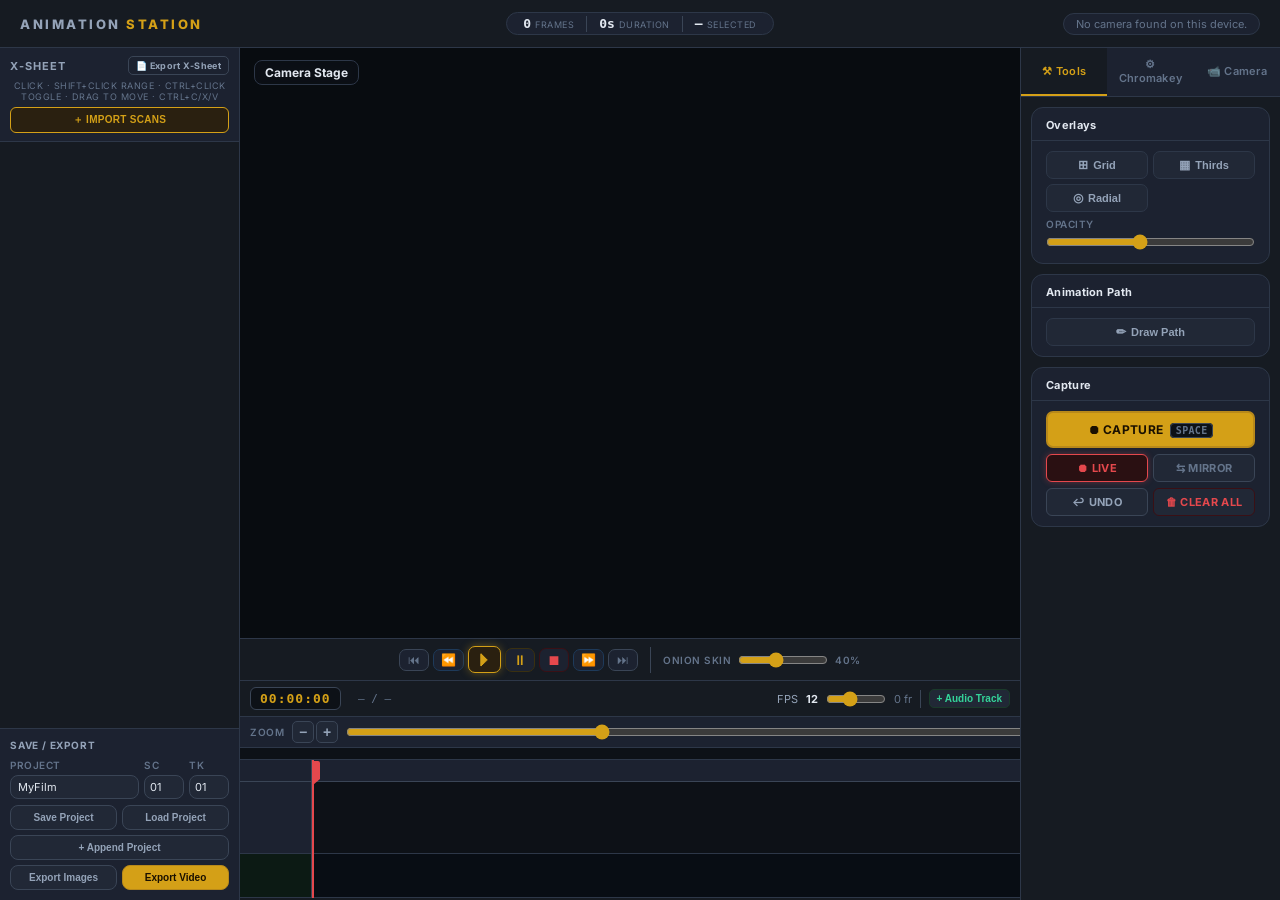
==== apps/animation/index.html @ f1ae8c03 "Update animation app [2026-05-29 20:15]" ====
<!DOCTYPE html>
<html lang="en">
<head>
    <meta charset="UTF-8">
    <meta name="viewport" content="width=device-width, initial-scale=1.0">
    <title>Animation Station</title>
    <style>
        @import url('https://fonts.googleapis.com/css2?family=Inter:wght@400;500;600;700;800&display=swap');

        :root {
            --bg:       #0d1117;
            --surface:  #161b22;
            --card:     #1c2230;
            --card2:    #212836;
            --border:   #2d3748;
            --border2:  #3a4556;
            --accent:   #d4a017;
            --accent2:  #b8891a;
            --danger:   #e5484d;
            --danger2:  #c73d42;
            --blue:     #4a90d9;
            --blue2:    #3a7cc4;
            --gold:     #d4a017;
            --gold2:    #b8891a;
            --text:     #e2e8f0;
            --text2:    #94a3b8;
            --text3:    #64748b;
            --green-dim:#2a2010;
        }

        * { box-sizing: border-box; margin: 0; padding: 0; }

        body {
            font-family: 'Inter', 'Segoe UI', sans-serif;
            background: var(--bg);
            color: var(--text);
            display: flex;
            flex-direction: column;
            height: 100vh;
            overflow: hidden;
            font-size: 13px;
        }

        /* ── Header ── */
        header {
            height: 48px;
            padding: 0 20px;
            background: var(--surface);
            border-bottom: 1px solid var(--border);
            display: grid;
            grid-template-columns: 1fr auto 1fr;
            align-items: center;
            flex-shrink: 0;
        }
        .logo {
            font-weight: 800;
            font-size: 13px;
            letter-spacing: 2.5px;
            text-transform: uppercase;
            color: var(--text2);
        }
        .logo span { color: var(--accent); }
        #status-msg {
            font-size: 11px;
            color: var(--text3);
            background: var(--card);
            border: 1px solid var(--border);
            border-radius: 20px;
            padding: 3px 12px;
            justify-self: end;
        }

        /* ── Stats pill in header ── */
        .header-stats {
            display: flex;
            align-items: center;
            justify-content: center;
            background: var(--card);
            border: 1px solid var(--border);
            border-radius: 20px;
            padding: 0 4px;
        }
        .header-stat-box {
            display: flex;
            align-items: baseline;
            gap: 4px;
            padding: 4px 12px;
        }
        .header-stat-value {
            font-size: 13px;
            font-weight: 800;
            color: var(--text);
            font-family: monospace;
            line-height: 1;
        }
        .header-stat-label {
            font-size: 9px;
            color: var(--text3);
            text-transform: uppercase;
            letter-spacing: 0.5px;
        }
        .header-stat-sep {
            width: 1px;
            height: 16px;
            background: var(--border2);
            flex-shrink: 0;
        }

        /* ── Main layout: left (x-sheet) | center (viewport) | right (controls panel) ── */
        .main-layout {
            display: flex;
            flex: 1;
            overflow: hidden;
        }

        /* ── X-Sheet (left) ── */
        .x-sheet {
            width: 240px;
            background: var(--surface);
            border-right: 1px solid var(--border);
            display: flex;
            flex-direction: column;
            flex-shrink: 0;
        }
        .x-sheet-header {
            padding: 8px 10px;
            background: var(--card);
            border-bottom: 1px solid var(--border);
            display: flex;
            flex-direction: column;
            gap: 5px;
        }
        .x-sheet-title-row {
            display: flex;
            align-items: center;
            justify-content: space-between;
            gap: 6px;
        }
        .x-sheet-title {
            font-size: 11px;
            font-weight: 700;
            color: var(--text2);
            letter-spacing: 1px;
        }
        .btn-xsheet-export {
            background: transparent;
            border: 1px solid var(--border2);
            color: var(--text2);
            padding: 3px 7px;
            border-radius: 5px;
            font-size: 9px;
            font-weight: 700;
            cursor: pointer;
            letter-spacing: 0.3px;
            white-space: nowrap;
            font-family: inherit;
            transition: 0.12s;
        }
        .btn-xsheet-export:hover { background: var(--card); border-color: var(--text3); color: var(--text); }
        .x-sheet-hint {
            font-size: 9px;
            color: var(--text3);
            text-align: center;
            letter-spacing: 0.5px;
        }
        .x-sheet-content { flex: 1; overflow-y: auto; }
        .x-sheet-content::-webkit-scrollbar { width: 4px; }
        .x-sheet-content::-webkit-scrollbar-thumb { background: var(--border2); border-radius: 2px; }

        .x-row {
            display: grid;
            grid-template-columns: 18px 32px 1fr 46px;
            border-bottom: 1px solid var(--border);
            align-items: center;
            cursor: pointer;
            transition: background 0.15s;
            user-select: none;
        }
        .x-row:hover { background: var(--card); }
        .x-row.dragging { opacity: 0.4; }
        .x-row.drag-group-dragging { opacity: 0.4; background: #2a2a10; }
        .x-row.over { border-top: 2px solid var(--blue); }
        .x-row.selected { background: var(--green-dim); border-left: 3px solid var(--accent); }
        .x-row.multi-selected { background: #1a243a; border-left: 3px solid var(--blue); }

        .x-sel { display: flex; align-items: center; justify-content: center; }
        .x-sel-dot { width: 7px; height: 7px; border-radius: 50%; border: 1px solid var(--border2); background: transparent; }
        .x-row.selected .x-sel-dot { background: var(--accent); border-color: var(--accent); }
        .x-row.multi-selected .x-sel-dot { background: var(--blue); border-color: var(--blue); }

        .x-num {
            padding: 7px 4px;
            background: var(--card);
            color: var(--text3);
            text-align: center;
            font-size: 10px;
            font-family: monospace;
            border-right: 1px solid var(--border);
            pointer-events: none;
        }
        .x-data {
            padding: 0 7px;
            color: var(--text2);
            white-space: nowrap;
            overflow: hidden;
            font-size: 10px;
            pointer-events: none;
        }
        .x-hold {
            margin: 3px 4px;
            padding: 2px 3px;
            background: var(--bg);
            border: 1px solid var(--border2);
            color: var(--accent);
            width: 38px;
            text-align: center;
            font-size: 10px;
            border-radius: 4px;
        }

        /* ── Center: viewport + timeline strip ── */
        .center-col {
            flex: 1;
            display: flex;
            flex-direction: column;
            overflow: hidden;
            background: var(--bg);
        }

        .viewport-wrap {
            flex: 1;
            position: relative;
            display: flex;
            align-items: center;
            justify-content: center;
            overflow: hidden;
            background: #080c10;
        }

        /* Camera stage label */
        .viewport-label {
            position: absolute;
            top: 12px;
            left: 14px;
            font-size: 12px;
            font-weight: 700;
            color: var(--text);
            background: rgba(13,17,23,0.75);
            border: 1px solid var(--border);
            border-radius: 8px;
            padding: 4px 10px;
            z-index: 20;
            backdrop-filter: blur(4px);
        }
        #webcam-canvas, #onion-skin, #playback-view {
            position: absolute;
            max-width: calc(100% - 16px);
            max-height: calc(100% - 16px);
            object-fit: contain;
        }
        #onion-skin { opacity: 0.4; pointer-events: none; z-index: 3; }
        #playback-view { z-index: 4; display: none; background: #000; }
        video { display: none; }
        #overlay-canvas {
            position: absolute; pointer-events: none; z-index: 10;
            max-width: calc(100% - 16px); max-height: calc(100% - 16px); object-fit: contain;
        }
        #path-canvas {
            position: absolute; z-index: 11; cursor: crosshair; display: none;
            max-width: calc(100% - 16px); max-height: calc(100% - 16px); object-fit: contain;
        }

        /* ── Capture toolbar — centered under viewport ── */
        .capture-toolbar {
            background: var(--surface);
            border-top: 1px solid var(--border);
            flex-shrink: 0;
            display: flex;
            justify-content: center;
            align-items: center;
            padding: 7px 12px;
        }
        .capture-toolbar-inner {
            display: flex;
            align-items: center;
            gap: 12px;
        }
        .cap-group {
            display: flex;
            align-items: center;
            gap: 6px;
        }
        .cap-onion-group {
            gap: 7px;
        }
        .cap-divider {
            width: 1px;
            height: 26px;
            background: var(--border2);
        }
        .cap-btn {
            padding: 7px 18px;
            border-radius: 8px;
            font-size: 12px;
            font-weight: 700;
            cursor: pointer;
            border: none;
            transition: 0.12s;
            letter-spacing: 0.3px;
            white-space: nowrap;
            font-family: inherit;
        }
        .cap-btn:active { transform: scale(0.97); }
        .cap-capture {
            background: var(--accent);
            color: #1a1000;
            border: 2px solid var(--accent2);
            font-size: 13px;
        }
        .cap-capture:hover { background: var(--accent2); }
        .cap-undo {
            background: var(--card2);
            color: var(--text2);
            border: 1px solid var(--border2);
        }
        .cap-undo:hover { background: var(--card); color: var(--text); }
        .cap-clear {
            background: var(--card2);
            color: var(--danger);
            border: 1px solid #3a1015;
            font-size: 12px;
        }
        .cap-clear:hover { background: #2a1012; color: var(--danger); }
        .cap-live {
            background: var(--card2);
            color: var(--danger);
            border: 1px solid #3a1015;
            font-size: 12px;
            min-width: 64px;
        }
        .cap-live.active {
            background: #2a1012;
            color: var(--danger);
            border-color: var(--danger);
            box-shadow: 0 0 6px rgba(229,72,77,0.35);
        }
        .cap-live:not(.active) {
            color: var(--text3);
            border-color: var(--border2);
            box-shadow: none;
        }
        .cap-label {
            font-size: 10px;
            font-weight: 600;
            color: var(--text3);
            text-transform: uppercase;
            letter-spacing: 0.5px;
            white-space: nowrap;
        }

        /* ── Timeline panel (video-editor style) ── */
        .timeline-panel {
            background: var(--surface);
            border-top: 1px solid var(--border);
            flex-shrink: 0;
            display: flex;
            flex-direction: column;
            padding: 6px 0 0;
            min-height: 220px;
        }

        /* Top bar: transport + timecode + FPS */
        .timeline-topbar {
            display: flex;
            align-items: center;
            gap: 8px;
            padding: 0 10px 6px;
            border-bottom: 1px solid var(--border);
            flex-wrap: nowrap;
        }
        .tl-timecode {
            font-family: monospace;
            font-size: 13px;
            font-weight: 700;
            color: var(--accent);
            background: var(--bg);
            border: 1px solid var(--border2);
            border-radius: 6px;
            padding: 3px 9px;
            letter-spacing: 1px;
            white-space: nowrap;
        }
        .tl-spacer { flex: 1; }
        .fps-row {
            display: flex;
            align-items: center;
            gap: 5px;
            font-size: 11px;
            color: var(--text2);
            white-space: nowrap;
        }
        .fps-row strong { color: var(--text); min-width: 18px; text-align: center; }
        .fps-row input[type=range] { width: 60px; accent-color: var(--accent); }
        .tl-framecount { font-size: 11px; color: var(--text3); white-space: nowrap; }

        /* ── Zoom + Scroll bar ── */
        .tl-zoom-bar {
            display: flex;
            align-items: center;
            gap: 8px;
            padding: 4px 10px;
            background: var(--card);
            border-bottom: 1px solid var(--border);
            flex-shrink: 0;
        }
        .tl-zoom-label {
            font-size: 10px;
            font-weight: 600;
            color: var(--text3);
            text-transform: uppercase;
            letter-spacing: 0.5px;
            white-space: nowrap;
        }
        .tl-zoom-btns {
            display: flex;
            gap: 2px;
        }
        .tl-zoom-btn {
            width: 22px;
            height: 22px;
            padding: 0;
            background: var(--card2);
            border: 1px solid var(--border2);
            color: var(--text2);
            border-radius: 5px;
            font-size: 14px;
            font-weight: 700;
            line-height: 1;
            cursor: pointer;
            display: flex;
            align-items: center;
            justify-content: center;
            flex-shrink: 0;
        }
        .tl-zoom-btn:hover { background: var(--card); color: var(--text); border-color: var(--accent); }
        .tl-zoom-val {
            font-size: 10px;
            font-family: monospace;
            color: var(--accent);
            min-width: 30px;
            text-align: center;
        }
        .tl-zoom-slider {
            width: 90px;
            accent-color: var(--accent);
            flex-shrink: 0;
        }

        /* ── Custom timeline scrollbar ── */
        .tl-scrollbar-track {
            height: 12px;
            background: var(--bg);
            border-bottom: 1px solid var(--border);
            position: relative;
            flex-shrink: 0;
            cursor: pointer;
        }
        .tl-scrollbar-thumb {
            position: absolute;
            top: 2px;
            height: 8px;
            min-width: 32px;
            background: var(--border2);
            border-radius: 4px;
            cursor: grab;
            transition: background 0.15s;
        }
        .tl-scrollbar-thumb:hover { background: var(--text3); }
        .tl-scrollbar-thumb.grabbing { cursor: grabbing; background: var(--accent); }

        /* Track wrap: outer scroll container */
        .tl-track-wrap {
            position: relative;
            overflow-x: auto;
            overflow-y: visible;
            flex-shrink: 0;
            display: flex;
            flex-direction: row;
            min-height: 138px; /* ruler(22) + video-row(72) + sound-row(44) */
        }
        .tl-track-wrap::-webkit-scrollbar { display: none; }
        .tl-track-wrap { scrollbar-width: none; }

        /* Fixed left labels column */
        .tl-labels-col {
            flex-shrink: 0;
            width: 72px;
            background: var(--card);
            border-right: 1px solid var(--border2);
            display: flex;
            flex-direction: column;
            position: sticky;
            left: 0;
            z-index: 15;
            min-height: 138px; /* ruler(22) + video-row(72) + sound-row(44) */
        }
        .tl-ruler-corner {
            height: 22px;
            background: var(--card);
            border-bottom: 1px solid var(--border2);
            flex-shrink: 0;
        }
        .tl-track-label {
            display: flex;
            flex-direction: column;
            align-items: center;
            justify-content: center;
            gap: 3px;
            padding: 3px 4px;
            border-bottom: 1px solid var(--border);
            flex-shrink: 0;
            font-size: 9px;
            font-weight: 700;
            color: var(--text3);
            letter-spacing: 0.3px;
            white-space: nowrap;
            user-select: none;
            box-sizing: border-box;
        }
        .tl-track-label.video-label { background: var(--card); min-height: 72px; height: 72px; }
        .tl-track-label.sound-label { background: #0c1a14; color: #34d399; min-height: 44px; height: 44px; }
        .tl-track-label-name { font-size: 9px; font-weight: 700; width: 100%; text-align: center; overflow: hidden; text-overflow: ellipsis; }
        .tl-label-btn {
            padding: 1px 4px; background: var(--card2); border: 1px solid var(--border2);
            color: var(--text3); border-radius: 3px; font-size: 9px; font-weight: 700;
            cursor: pointer; width: 100%; text-align: center; line-height: 14px;
        }
        .tl-label-btn:hover { background: var(--card); color: var(--text2); }
        .tl-label-btn.del { color: var(--danger); border-color: #3a1015; }
        .tl-label-btn.del:hover { background: #2a1012; }
        .tl-label-btn.snd { color: #34d399; border-color: #1a3a2a; }
        .tl-label-btn.snd:hover { background: #0e2a1a; }

        /* Scrollable right side — ruler + all track rows */
        .tl-tracks-area {
            flex: 1;
            display: flex;
            flex-direction: column;
            min-width: 0;
            position: relative;
        }

        /* Ruler canvas */
        .tl-ruler {
            display: block;
            height: 22px;
            background: var(--card);
            border-bottom: 1px solid var(--border2);
            cursor: pointer;
            flex-shrink: 0;
        }

        /* Generic track row */
        .tl-track-row {
            position: relative;
            border-bottom: 1px solid var(--border);
            flex-shrink: 0;
            min-width: 100%;
            box-sizing: border-box;
        }
        .tl-track-row.video-row {
            display: flex;
            align-items: stretch;
            height: 72px;
            background: var(--bg);
        }
        .tl-track-row.sound-row {
            height: 44px;
            background: #080d14;
        }


        /* Each frame cell: width proportional to hold value */
        .tl-cell {
            position: relative;
            flex-shrink: 0;
            border-right: 1px solid var(--border);
            overflow: visible;
            cursor: pointer;
            transition: filter 0.1s;
            box-sizing: border-box;
            height: 100%;
        }
        .tl-cell:hover { filter: brightness(1.15); }
        .tl-cell.active-cell { outline: 2px solid var(--accent); outline-offset: -2px; z-index: 2; }
        .tl-cell.multi-cell  { outline: 2px solid var(--blue);   outline-offset: -2px; z-index: 2; }
        .tl-cell.resizing    { filter: brightness(1.25); outline: 2px solid var(--accent); outline-offset: -2px; z-index: 5; cursor: ew-resize; }
        .tl-cell img { width: 100%; height: 100%; object-fit: cover; display: block; pointer-events: none; overflow: hidden; }

        /* Cell resize handle — right edge */
        .tl-cell-resize {
            position: absolute; top: 0; right: -4px;
            width: 8px; height: 100%; cursor: ew-resize; z-index: 6;
            display: flex; align-items: center; justify-content: center;
        }
        .tl-cell-resize::after {
            content: ''; display: block; width: 3px; height: 60%;
            border-radius: 2px; background: var(--border2); transition: background 0.12s, width 0.12s;
        }
        .tl-cell-resize:hover::after, .tl-cell.resizing .tl-cell-resize::after { background: var(--accent); width: 4px; }

        /* Hold count badge */
        .tl-cell-hold-badge {
            position: absolute; top: 4px; right: 10px;
            background: rgba(13,17,23,0.88); border: 1px solid var(--accent); color: var(--accent);
            font-size: 10px; font-weight: 700; font-family: monospace;
            border-radius: 4px; padding: 1px 5px;
            pointer-events: none; display: none; z-index: 7; white-space: nowrap;
        }
        .tl-cell.resizing .tl-cell-hold-badge { display: block; }

        /* Frame number label on cell */
        .tl-cell-label {
            position: absolute; bottom: 2px; left: 3px;
            font-size: 9px; font-family: monospace;
            color: rgba(255,255,255,0.75); text-shadow: 0 1px 2px #000;
            pointer-events: none; line-height: 1;
        }

        /* Playhead — absolute inside tl-tracks-area */
        .tl-playhead {
            position: absolute; top: 0; bottom: 0; width: 2px;
            background: var(--danger); z-index: 10; pointer-events: none; left: 0;
        }
        /* Pin head — rectangular block sitting on the ruler */
        .tl-playhead::before {
            content: '';
            position: absolute;
            top: 1px;
            left: 50%;
            transform: translateX(-50%);
            width: 14px;
            height: 18px;
            background: var(--danger);
            border-radius: 2px 2px 0 0;
            /* Horizontal stripe marks like the reference */
            background-image:
                linear-gradient(var(--danger) 0px, var(--danger) 0px),
                repeating-linear-gradient(
                    180deg,
                    rgba(0,0,0,0) 0px,
                    rgba(0,0,0,0) 3px,
                    rgba(0,0,0,0.35) 3px,
                    rgba(0,0,0,0.35) 4px
                );
        }
        /* Downward triangle notch at bottom of head */
        .tl-playhead::after {
            content: '';
            position: absolute;
            top: 19px;
            left: 50%;
            transform: translateX(-50%);
            width: 0; height: 0;
            border-left:  7px solid transparent;
            border-right: 7px solid transparent;
            border-top:   6px solid var(--danger);
        }

        /* Sound clips */
        .snd-clips-inner {
            position: relative; height: 100%; min-width: 100%; will-change: transform;
            background: repeating-linear-gradient(90deg,transparent,transparent 19px,rgba(45,55,72,0.3) 19px,rgba(45,55,72,0.3) 20px);
        }
        .tl-sound-empty-hint {
            position: absolute; inset: 0; display: flex; align-items: center; justify-content: center;
            font-size: 10px; color: var(--text3); pointer-events: none; letter-spacing: 0.3px;
        }
        .tl-sound-empty-hint {
            position: absolute;
            inset: 0;
            display: flex;
            align-items: center;
            justify-content: center;
            font-size: 10px;
            color: var(--text3);
            pointer-events: none;
            letter-spacing: 0.3px;
        }

        /* Individual draggable clip */
        .snd-clip {
            position: absolute;
            top: 3px;
            height: 38px;
            border-radius: 5px;
            overflow: visible;
            cursor: grab;
            user-select: none;
            border: 1.5px solid rgba(52,211,153,0.5);
            box-shadow: 0 0 6px rgba(52,211,153,0.15);
            transition: border-color 0.1s, box-shadow 0.1s;
            min-width: 20px;
        }
        .snd-clip:hover  { border-color: rgba(52,211,153,0.85); box-shadow: 0 0 10px rgba(52,211,153,0.3); }
        .snd-clip.selected { border-color: #34d399; box-shadow: 0 0 12px rgba(52,211,153,0.5); }
        .snd-clip.dragging-clip { cursor: grabbing; opacity: 0.85; z-index: 20; }
        .snd-clip canvas { display: block; width: 100%; height: 100%; pointer-events: none; border-radius: 4px; }
        .snd-clip-label {
            position: absolute;
            top: 2px; left: 4px;
            font-size: 8px;
            font-family: monospace;
            color: rgba(255,255,255,0.7);
            pointer-events: none;
            white-space: nowrap;
            overflow: hidden;
            max-width: calc(100% - 20px);
            text-overflow: ellipsis;
        }
        .snd-clip-del {
            position: absolute;
            top: 2px; right: 2px;
            width: 14px; height: 14px;
            background: rgba(0,0,0,0.55);
            border: none;
            border-radius: 3px;
            color: #e5484d;
            font-size: 9px;
            line-height: 14px;
            text-align: center;
            cursor: pointer;
            display: none;
            padding: 0;
        }
        .snd-clip:hover .snd-clip-del,
        .snd-clip.selected .snd-clip-del { display: block; }
        /* Resize handles — left and right edges */
        .snd-clip-resize-l,
        .snd-clip-resize-r {
            position: absolute;
            top: 0;
            width: 8px;
            height: 100%;
            cursor: ew-resize;
            z-index: 5;
            display: flex;
            align-items: center;
            justify-content: center;
        }
        .snd-clip-resize-l { left: 0; }
        .snd-clip-resize-r { right: 0; }
        .snd-clip-resize-l::after,
        .snd-clip-resize-r::after {
            content: '';
            display: block;
            width: 2px;
            height: 55%;
            border-radius: 2px;
            background: rgba(255,255,255,0.25);
            transition: background 0.12s, width 0.12s;
        }
        .snd-clip:hover .snd-clip-resize-l::after,
        .snd-clip:hover .snd-clip-resize-r::after,
        .snd-clip.selected .snd-clip-resize-l::after,
        .snd-clip.selected .snd-clip-resize-r::after { background: rgba(255,255,255,0.7); width: 3px; }
        .snd-clip-muted { opacity: 0.45; filter: grayscale(0.8); }

        .snd-btn {
            padding: 3px 7px;
            background: var(--card2);
            border: 1px solid var(--border2);
            color: var(--text2);
            border-radius: 5px;
            font-size: 10px;
            font-weight: 600;
            cursor: pointer;
            white-space: nowrap;
        }
        .snd-btn:hover { background: var(--card); color: var(--text); }
        .snd-btn.active { background: var(--green-dim); border-color: var(--accent); color: var(--accent); }
        .snd-btn.danger { color: var(--danger); border-color: #3a1015; }
        .snd-btn.danger:hover { background: #2a1012; }

        /* Playback controls (same style as before, now in topbar) */
        .playback-controls { display: flex; align-items: center; gap: 4px; }
        .pb-btn {
            padding: 4px 7px;
            background: var(--card);
            border: 1px solid var(--border2);
            color: var(--text2);
            border-radius: 7px;
            font-size: 14px;
            line-height: 1;
            cursor: pointer;
            transition: 0.12s;
            min-width: 30px;
            text-align: center;
        }
        .pb-btn:hover { background: var(--card2); color: var(--text); }
        .pb-edge { color: var(--text3); font-size: 12px; }
        .pb-step { color: var(--blue); border-color: #1e3a5a; font-size: 12px; }
        .pb-step:hover { background: #111e30; border-color: var(--blue); }
        .pb-play { color: var(--accent); border-color: #1a4030; font-size: 17px; font-weight: 900; }
        .pb-play:hover { background: var(--green-dim); border-color: var(--accent); }
        .pb-play.active { background: var(--green-dim); border-color: var(--accent); box-shadow: 0 0 8px rgba(212,160,23,0.4); }
        .pb-pause { color: var(--gold); border-color: #3a3010; }
        .pb-pause:hover { background: #221f00; border-color: var(--gold); }
        .pb-pause.active { background: #221f00; border-color: var(--gold); box-shadow: 0 0 8px rgba(212,160,23,0.4); }
        .pb-stop { color: var(--danger); border-color: #3a1015; }
        .pb-stop:hover { background: #2a1012; border-color: var(--danger); }
        .pb-sep { width: 1px; height: 20px; background: var(--border); margin: 0 2px; }
        .pb-frame-display { font-family: monospace; font-size: 11px; color: var(--text3); min-width: 52px; text-align: center; }

        /* ── Right panel (tabbed) ── */
        .right-panel {
            width: 260px;
            background: var(--surface);
            border-left: 1px solid var(--border);
            display: flex;
            flex-direction: column;
            flex-shrink: 0;
            overflow: hidden;
        }

        /* Stats pinned above tabs */
        /* Tab bar */
        .tab-bar {
            display: flex;
            background: var(--card);
            border-bottom: 1px solid var(--border);
            flex-shrink: 0;
        }
        .tab-btn {
            flex: 1;
            padding: 9px 6px;
            background: transparent;
            border: none;
            border-bottom: 2px solid transparent;
            color: var(--text3);
            font-size: 11px;
            font-weight: 600;
            cursor: pointer;
            transition: 0.15s;
            letter-spacing: 0.3px;
            font-family: inherit;
        }
        .tab-btn:hover { color: var(--text2); background: var(--card2); }
        .tab-btn.active { color: var(--accent); border-bottom-color: var(--accent); background: var(--surface); }

        /* Tab panes */
        .tab-pane {
            display: none;
            flex-direction: column;
            overflow-y: auto;
            flex: 1;
        }
        .tab-pane::-webkit-scrollbar { width: 4px; }
        .tab-pane::-webkit-scrollbar-thumb { background: var(--border2); border-radius: 2px; }
        .tab-pane.active { display: flex; }

        /* Cards inside right panel */
        .rp-card {
            margin: 10px 10px 0;
            background: var(--card);
            border: 1px solid var(--border);
            border-radius: 12px;
            overflow: hidden;
        }
        .rp-card:last-child { margin-bottom: 10px; }

        .rp-card-title {
            font-size: 11px;
            font-weight: 700;
            color: var(--text);
            padding: 10px 14px 8px;
            border-bottom: 1px solid var(--border);
            letter-spacing: 0.3px;
        }
        .rp-card-body { padding: 10px 14px; }

        /* Stats row (like the reference's 0 frames / 0s / selected) */
        .stats-row {
            display: grid;
            grid-template-columns: 1fr 1fr 1fr;
            gap: 6px;
        }
        .stat-box {
            background: var(--card2);
            border: 1px solid var(--border);
            border-radius: 8px;
            padding: 8px 10px;
        }
        .stat-value { font-size: 20px; font-weight: 800; color: var(--text); line-height: 1; }
        .stat-label { font-size: 9px; color: var(--text3); margin-top: 2px; text-transform: uppercase; letter-spacing: 0.5px; }

        /* Big action buttons */
        .big-btn {
            width: 100%;
            padding: 11px;
            border-radius: 10px;
            font-size: 13px;
            font-weight: 700;
            border: none;
            cursor: pointer;
            transition: 0.12s;
            letter-spacing: 0.3px;
        }
        .big-btn:active { transform: scale(0.98); }
        .btn-capture { background: var(--accent); color: #1a1000; border: 2px solid var(--accent2); }
        .btn-capture:hover { background: var(--accent2); }
        .btn-danger-big { background: var(--danger); color: white; border: 2px solid var(--danger2); }
        .btn-danger-big:hover { background: var(--danger2); }

        /* Small control buttons */
        .ctrl-btn {
            padding: 7px 10px;
            background: var(--card2);
            border: 1px solid var(--border2);
            color: var(--text2);
            border-radius: 8px;
            font-size: 11px;
            font-weight: 600;
            cursor: pointer;
            transition: 0.12s;
            white-space: nowrap;
        }
        .ctrl-btn:hover { background: var(--card); border-color: var(--text3); color: var(--text); }
        .ctrl-btn.active { background: var(--green-dim); border-color: var(--accent); color: var(--accent); }
        .ctrl-btn.danger { border-color: #3a1015; color: var(--danger); }
        .ctrl-btn.danger:hover { background: #2a1012; }
        .ctrl-btn.gold { background: var(--gold); color: #1a1000; border-color: var(--gold2); font-weight: 700; }
        .ctrl-btn.gold:hover { background: var(--gold2); }

        /* 2-col button grid */
        .btn-grid-2 { display: grid; grid-template-columns: 1fr 1fr; gap: 6px; }

        /* Form controls */
        .field-label {
            font-size: 10px;
            font-weight: 600;
            color: var(--text3);
            text-transform: uppercase;
            letter-spacing: 0.5px;
            display: block;
            margin-bottom: 4px;
        }
        select, input[type="text"], input[type="number"] {
            background: var(--card2);
            border: 1px solid var(--border2);
            color: var(--text);
            padding: 6px 9px;
            font-size: 12px;
            border-radius: 8px;
            width: 100%;
            font-family: inherit;
        }
        select:focus, input:focus { outline: 1px solid var(--accent); }
        input[type=range] { accent-color: var(--accent); width: 100%; }
        input[type=checkbox] { accent-color: var(--accent); width: 14px; height: 14px; }

        /* Color picker inline */
        input[type="color"] { width: 26px; height: 26px; border: 1px solid var(--border2); border-radius: 6px; padding: 1px; background: var(--card2); cursor: pointer; }

        /* Row utilities */
        .flex-row { display: flex; align-items: center; gap: 8px; }
        .flex-row-sb { display: flex; align-items: center; justify-content: space-between; gap: 8px; }
        .gap-4 { gap: 4px; }
        .mt-6 { margin-top: 6px; }
        .mt-8 { margin-top: 8px; }
        .w-full { width: 100%; }

        /* Overlay grid — 2 columns, compact buttons */
        .overlay-grid {
            display: grid;
            grid-template-columns: 1fr 1fr;
            gap: 5px;
        }
        .overlay-btn {
            display: flex;
            align-items: center;
            justify-content: center;
            gap: 5px;
            padding: 6px 4px;
            background: var(--card2);
            border: 1px solid var(--border);
            color: var(--text2);
            border-radius: 7px;
            font-size: 11px;
            font-weight: 600;
            cursor: pointer;
            transition: 0.12s;
            white-space: nowrap;
        }
        .overlay-btn:hover { background: var(--card); border-color: var(--border2); color: var(--text); }
        .overlay-btn.active { background: var(--green-dim); border-color: var(--accent); color: var(--accent); }
        .overlay-btn .icon { font-size: 12px; }

        /* Path tools */
        .path-tools { display: none; flex-direction: column; gap: 5px; padding-top: 6px; margin-top: 2px; border-top: 1px solid var(--border); }
        .path-tools.visible { display: flex; }
        .color-row { display: flex; align-items: center; gap: 5px; flex-wrap: wrap; }
        .path-color-btn { width: 22px; height: 22px; border-radius: 50%; border: 2px solid transparent; cursor: pointer; transition: 0.12s; flex-shrink: 0; }
        .path-color-btn.selected { border-color: white; }
        .size-row { display: flex; gap: 4px; }
        .size-btn { flex: 1; padding: 4px 2px; background: var(--card2); border: 1px solid var(--border); color: var(--text3); border-radius: 5px; font-size: 10px; font-weight: 600; cursor: pointer; text-align: center; }
        .size-btn.active { background: var(--green-dim); border-color: var(--accent); color: var(--accent); }

        /* Chroma mask canvas */
        #chroma-mask-canvas {
            position: absolute; z-index: 6; cursor: crosshair; display: none;
            max-width: calc(100% - 16px); max-height: calc(100% - 16px); object-fit: contain;
            pointer-events: none;
        }
        #chroma-mask-canvas.active { pointer-events: auto; }

        /* Chroma mask tools panel */
        .chroma-mask-tools { display: none; flex-direction: column; gap: 5px; padding-top: 6px; margin-top: 4px; border-top: 1px solid var(--border); }
        .chroma-mask-tools.visible { display: flex; }
        .mask-tool-btn {
            flex: 1; padding: 5px 4px; border-radius: 6px; border: 1px solid var(--border);
            font-size: 10px; font-weight: 700; cursor: pointer; text-align: center;
            background: var(--card2); color: var(--text2); transition: 0.12s; white-space: nowrap;
        }
        .mask-tool-btn:hover { background: var(--card); color: var(--text); }
        .mask-tool-btn.active-forcekey  { background: rgba(220,40,40,0.18); border-color: #c0392b; color: #ff6b6b; }
        .mask-tool-btn.active-forcekeep { background: rgba(40,80,220,0.18); border-color: #2255cc; color: #7aa8ff; }
        .mask-tool-btn.active-erase     { background: rgba(180,140,0,0.18);  border-color: #886600; color: #ffc107; }

        /* Fullscreen mask modal */
        #mask-fullscreen-modal {
            display: none; position: fixed; inset: 0; z-index: 9000;
            background: #0a0a0a;
            flex-direction: column; align-items: center; justify-content: center;
        }
        #mask-fullscreen-modal.open { display: flex; }
        #mask-fs-stage {
            position: relative; flex: 1; width: 100%;
            display: flex; align-items: center; justify-content: center; overflow: hidden;
        }
        #mask-fs-cam   { position: absolute; max-width: 100%; max-height: 100%; object-fit: contain; }
        #mask-fs-mask  { position: absolute; max-width: 100%; max-height: 100%; object-fit: contain; cursor: none; }
        #mask-fs-cursor { position: absolute; pointer-events: none; z-index: 10; max-width: 100%; max-height: 100%; object-fit: contain; }
        #mask-fs-toolbar {
            width: 100%; background: #111; border-top: 1px solid #333;
            padding: 10px 16px; display: flex; align-items: center; justify-content: center;
        }
        .fs-toolbar-row {
            display: flex; align-items: center; gap: 10px; flex-wrap: wrap; justify-content: center;
        }
        .fs-tool-btn {
            padding: 6px 12px; border-radius: 6px; border: 1px solid #444;
            font-size: 12px; font-weight: 700; cursor: pointer; background: #1e1e1e; color: #aaa;
            transition: 0.12s; white-space: nowrap;
        }
        .fs-tool-btn:hover { background: #2a2a2a; color: #fff; }
        .fs-tool-btn.active-forcekey  { background: rgba(220,40,40,0.25); border-color: #c0392b; color: #ff6b6b; }
        .fs-tool-btn.active-forcekeep { background: rgba(40,80,220,0.25); border-color: #2255cc; color: #7aa8ff; }
        .fs-tool-btn.active-erase     { background: rgba(180,140,0,0.25);  border-color: #886600; color: #ffc107; }
        .fs-sep { width: 1px; height: 24px; background: #333; flex-shrink: 0; }
        .fs-label { font-size: 11px; color: #666; white-space: nowrap; }

        /* Multi-select bar */
        .multisel-bar { display: none; background: #111e30; border: 1px solid var(--blue); border-radius: 6px; padding: 4px 8px; font-size: 10px; color: #7ec8e3; align-items: center; justify-content: space-between; gap: 6px; }
        .multisel-bar.visible { display: flex; }
        .multisel-bar button { padding: 2px 7px; font-size: 10px; background: #162035; border: 1px solid var(--blue); color: #7ec8e3; border-radius: 5px; cursor: pointer; }

        /* Import scan button */
        .btn-import-scan {
            background: var(--green-dim);
            border: 1px solid var(--accent);
            color: var(--accent);
            padding: 5px 8px;
            border-radius: 6px;
            font-size: 10px;
            font-weight: 700;
            cursor: pointer;
            width: 100%;
            text-align: center;
            letter-spacing: 0.3px;
        }
        .btn-import-scan:hover { background: #1f4030; }

        kbd {
            background: var(--bg);
            color: var(--text3);
            padding: 1px 5px;
            border-radius: 4px;
            font-family: monospace;
            font-size: 10px;
            border: 1px solid var(--border2);
        }

        /* ── Right-click context menu ── */
        #ctx-menu {
            position: fixed;
            z-index: 9990;
            background: var(--card);
            border: 1px solid var(--border2);
            border-radius: 8px;
            padding: 4px 0;
            min-width: 160px;
            box-shadow: 0 8px 28px rgba(0,0,0,0.55);
            display: none;
            font-size: 12px;
        }
        #ctx-menu.open { display: block; }
        .ctx-item {
            padding: 7px 14px;
            cursor: pointer;
            color: var(--text2);
            display: flex;
            align-items: center;
            gap: 8px;
            white-space: nowrap;
            transition: background 0.1s;
        }
        .ctx-item:hover { background: var(--card2); color: var(--text); }
        .ctx-item .ctx-key {
            margin-left: auto;
            font-size: 10px;
            color: var(--text3);
            font-family: monospace;
        }
        .ctx-sep { height: 1px; background: var(--border); margin: 3px 0; }
        .ctx-item.danger { color: var(--danger); }
        .ctx-item.danger:hover { background: #2a1012; }

        /* ── Clipboard / paste bar ── */
        .paste-bar {
            display: none;
            align-items: center;
            gap: 6px;
            background: #1a2535;
            border: 1px solid var(--blue);
            border-radius: 6px;
            padding: 4px 8px;
            font-size: 10px;
            color: var(--blue);
            font-weight: 600;
            margin-top: 4px;
        }
        .paste-bar.visible { display: flex; }
        .paste-bar span { flex: 1; }
        .paste-bar button {
            background: var(--blue);
            border: none;
            color: #fff;
            padding: 2px 8px;
            border-radius: 4px;
            font-size: 10px;
            font-weight: 700;
            cursor: pointer;
            font-family: inherit;
        }
        .paste-bar button:hover { background: var(--blue2); }
        .paste-bar .btn-clear-clip {
            background: transparent;
            color: var(--text3);
            border: 1px solid var(--border2);
        }
        .paste-bar .btn-clear-clip:hover { color: var(--text); border-color: var(--text3); background: var(--card); }

        /* Save/Export panel pinned to bottom of x-sheet */
        .save-export-panel {
            padding: 10px;
            background: var(--card);
            border-top: 1px solid var(--border);
            flex-shrink: 0;
        }
        .save-export-title {
            font-size: 10px;
            font-weight: 700;
            color: var(--text2);
            text-transform: uppercase;
            letter-spacing: 0.8px;
            margin-bottom: 8px;
        }

        /* Scrollbar global */
        ::-webkit-scrollbar { width: 5px; height: 5px; }
        ::-webkit-scrollbar-track { background: transparent; }
        ::-webkit-scrollbar-thumb { background: var(--border2); border-radius: 3px; }
        /* ── Frame Mask Overlay ── */
        #frame-mask-overlay {
            position: absolute;
            inset: 0;
            pointer-events: none;
            z-index: 25;
            box-sizing: border-box;
            /* Overlay fills the entire viewport; panels are positioned inside it
               to match the canvas position precisely */
        }
        /* Each panel is one solid edge-band of the frame mask */
        #fm-panel-left, #fm-panel-right, #fm-panel-top, #fm-panel-bottom {
            position: absolute;
            background: #0d1117;
            pointer-events: none;
        }

        /* ── Camera Adjustments ── */
        .adj-row {
            display: flex;
            align-items: center;
            gap: 8px;
            margin-bottom: 8px;
        }
        .adj-label {
            font-size: 10px;
            font-weight: 600;
            color: var(--text3);
            text-transform: uppercase;
            letter-spacing: 0.5px;
            width: 72px;
            flex-shrink: 0;
        }
        .adj-val {
            font-size: 10px;
            font-family: monospace;
            color: var(--accent);
            min-width: 36px;
            text-align: right;
            flex-shrink: 0;
        }
        .adj-slider {
            flex: 1;
            accent-color: var(--accent);
        }

        /* ── Camera picker modal ── */
        #cam-picker-overlay {
            display: none;
            position: fixed; inset: 0; z-index: 9999;
            background: rgba(0,0,0,0.82);
            align-items: center; justify-content: center;
        }
        #cam-picker-overlay.active { display: flex; }
        #cam-picker-box {
            background: var(--card);
            border: 1px solid var(--border2);
            border-radius: 12px;
            padding: 28px 32px;
            min-width: 320px;
            max-width: 480px;
            display: flex; flex-direction: column; gap: 16px;
            box-shadow: 0 8px 40px rgba(0,0,0,0.6);
        }
        #cam-picker-box h2 {
            margin: 0; font-size: 15px; font-weight: 700;
            color: var(--text); letter-spacing: 0.5px;
        }
        #cam-picker-box p {
            margin: 0; font-size: 11px; color: var(--text3);
        }
        .cam-picker-option {
            display: flex; align-items: center; gap: 12px;
            padding: 12px 14px;
            background: var(--surface);
            border: 1px solid var(--border);
            border-radius: 8px;
            cursor: pointer;
            transition: border-color 0.15s, background 0.15s;
            font-size: 12px; color: var(--text);
        }
        .cam-picker-option:hover {
            border-color: var(--gold);
            background: rgba(212,160,23,0.08);
        }
        .cam-picker-option .cam-icon {
            font-size: 20px; flex-shrink: 0;
        }
        .cam-picker-option .cam-name {
            font-weight: 600;
        }
        .cam-picker-option .cam-id {
            font-size: 10px; color: var(--text3); margin-top: 2px;
        }
    </style>
</head>
<body>

<header>
    <div class="logo">ANIMATION <span>STATION</span></div>
    <div class="header-stats">
        <div class="header-stat-box">
            <span class="header-stat-value" id="stat-frames">0</span>
            <span class="header-stat-label">frames</span>
        </div>
        <div class="header-stat-sep"></div>
        <div class="header-stat-box">
            <span class="header-stat-value" id="stat-duration">0s</span>
            <span class="header-stat-label">duration</span>
        </div>
        <div class="header-stat-sep"></div>
        <div class="header-stat-box">
            <span class="header-stat-value" id="stat-selected">&#x2014;</span>
            <span class="header-stat-label">selected</span>
        </div>
    </div>
    <div id="status-msg">Initializing...</div>
</header>

<div class="main-layout">

    <!-- ── X-Sheet (left column) ── -->
    <div class="x-sheet">
        <div class="x-sheet-header">
            <div class="x-sheet-title-row">
                <span class="x-sheet-title">X-SHEET</span>
                <button class="btn-xsheet-export" onclick="exportXSheet()" title="Export exposure sheet as PDF">&#x1F4C4; Export X-Sheet</button>
            </div>
            <div class="x-sheet-hint">CLICK · SHIFT+CLICK RANGE · CTRL+CLICK TOGGLE · DRAG TO MOVE · CTRL+C/X/V</div>
            <div class="multisel-bar" id="multisel-bar">
                <span id="multisel-count">0 selected</span>
                <button onclick="copyFrames()" title="Copy selected frames (Ctrl+C)">&#x2398; Copy</button>
                <button onclick="cutFrames()"  title="Cut selected frames (Ctrl+X)">&#x2702; Cut</button>
                <button onclick="clearMultiSelect()">&#x2715; Clear</button>
            </div>
            <div class="paste-bar" id="paste-bar">
                <span id="paste-bar-label">📋 0 frames</span>
                <button onclick="pasteFrames()" title="Paste after current frame (Ctrl+V)">Paste</button>
                <button onclick="pasteFramesReversed()" title="Paste in reverse order (Ctrl+Shift+V)" style="background:#1a2535;">Paste ↩</button>
                <button class="btn-clear-clip" onclick="clearClipboard()" title="Clear clipboard">✕</button>
            </div>
            <button class="btn-import-scan" onclick="document.getElementById('scan-upload').click()">&#xFF0B; IMPORT SCANS</button>
            <input type="file" id="scan-upload" accept="image/*" multiple style="display:none;" onchange="importScans(event)">
        </div>
        <div class="x-sheet-content" id="x-sheet-list"></div>

        <!-- Save / Export — pinned to bottom of left column -->
        <div class="save-export-panel">
            <div class="save-export-title">Save / Export</div>
            <div class="flex-row" style="gap:5px; margin-bottom:6px;">
                <div style="flex:1;">
                    <label class="field-label">Project</label>
                    <input type="text" id="meta-project" value="MyFilm" placeholder="Project" style="font-size:11px; padding:4px 7px;">
                </div>
                <div style="width:40px;">
                    <label class="field-label">Sc</label>
                    <input type="text" id="meta-scene" value="01" placeholder="Sc" style="font-size:11px; padding:4px 5px;">
                </div>
                <div style="width:40px;">
                    <label class="field-label">Tk</label>
                    <input type="text" id="meta-take" value="01" placeholder="Tk" style="font-size:11px; padding:4px 5px;">
                </div>
            </div>
            <div class="btn-grid-2" style="gap:5px; margin-bottom:5px;">
                <button class="ctrl-btn" onclick="downloadJSON()" style="font-size:10px; padding:6px 4px;">Save Project</button>
                <button class="ctrl-btn" onclick="document.getElementById('json-upload').click()" style="font-size:10px; padding:6px 4px;">Load Project</button>
            </div>
            <div style="margin-bottom:5px;">
                <button class="ctrl-btn w-full" onclick="document.getElementById('json-append').click()" style="font-size:10px; padding:6px 4px;">&#x2B; Append Project</button>
            </div>
            <div class="btn-grid-2" style="gap:5px;">
                <button class="ctrl-btn" onclick="exportImages()" style="font-size:10px; padding:6px 4px;">Export Images</button>
                <button class="ctrl-btn gold" onclick="exportVideo()" style="font-size:10px; padding:6px 4px;">Export Video</button>
            </div>
            <input type="file" id="json-upload" accept=".json" style="display:none;" onchange="uploadJSON(event)">
            <input type="file" id="json-append" accept=".json" style="display:none;" onchange="appendJSON(event)">
        </div>
    </div><!-- /x-sheet -->

    <!-- ── Center: viewport + timeline ── -->
    <div class="center-col">
        <div class="viewport-wrap" id="viewport">
            <div class="viewport-label">Camera Stage</div>
            <video id="webcam" autoplay playsinline></video>
            <canvas id="webcam-canvas"></canvas>
            <canvas id="onion-skin"></canvas>
            <canvas id="playback-view"></canvas>
            <canvas id="overlay-canvas"></canvas>
            <canvas id="chroma-mask-canvas"></canvas>
            <canvas id="path-canvas"></canvas>
            <!-- Frame mask: four solid panels, one per edge -->
            <div id="frame-mask-overlay">
                <div id="fm-panel-left"></div>
                <div id="fm-panel-right"></div>
                <div id="fm-panel-top"></div>
                <div id="fm-panel-bottom"></div>
            </div>
        </div>

        <!-- Capture controls — centered under the stage -->
        <div class="capture-toolbar">
            <div class="capture-toolbar-inner">
                <div class="playback-controls">
                    <button class="pb-btn pb-edge" title="Go to Start (Home)" onclick="pbGoStart()">&#x23EE;</button>
                    <button class="pb-btn pb-step" title="Step Back" onclick="pbStepBack()">&#x23EA;</button>
                    <button class="pb-btn pb-play active"  id="pb-play-btn"  title="Play (P)"  onclick="pbPlay()">&#x23F5;</button>
                    <button class="pb-btn pb-pause" id="pb-pause-btn" title="Pause"      onclick="pbPause()">&#x23F8;</button>
                    <button class="pb-btn pb-stop"  title="Stop"      onclick="pbStop()">&#x23F9;</button>
                    <button class="pb-btn pb-step" title="Step Forward" onclick="pbStepForward()">&#x23E9;</button>
                    <button class="pb-btn pb-edge" title="Go to End" onclick="pbGoEnd()">&#x23ED;</button>
                </div>
                <div class="cap-divider"></div>
                <div class="cap-group cap-onion-group">
                    <label class="cap-label">Onion Skin</label>
                    <input type="range" id="onion-slider" min="0" max="100" value="40"
                        style="width:90px; accent-color:var(--accent);"
                        oninput="onionCanvas.style.opacity = this.value/100">
                    <span class="cap-label" id="onion-val">40%</span>
                </div>
            </div>
        </div>

        <!-- Timeline panel -->
        <div class="timeline-panel">

            <!-- Top bar: timecode + FPS -->
            <div class="timeline-topbar">
                <div class="tl-timecode" id="tl-timecode">00:00:00</div>
                <div class="pb-frame-display" id="pb-frame-display">&#x2014; / &#x2014;</div>
                <div class="tl-spacer"></div>
                <div class="fps-row">
                    <span>FPS</span>
                    <strong id="fps-val">12</strong>
                    <input type="range" id="fps-slider" min="1" max="30" value="12">
                </div>
                <div class="tl-framecount"><span id="frame-count">0</span> fr</div>
                <div style="width:1px; height:18px; background:var(--border2); flex-shrink:0;"></div>
                <button class="snd-btn" onclick="addSoundTrack()" title="Add audio track" style="color:#34d399; border-color:#1a3a2a; white-space:nowrap;">+ Audio Track</button>
            </div>

            <!-- The actual timeline track area -->
            <div class="tl-zoom-bar">
                <span class="tl-zoom-label">Zoom</span>
                <div class="tl-zoom-btns">
                    <button class="tl-zoom-btn" onclick="tlZoomStep(-1)" title="Zoom out">−</button>
                    <button class="tl-zoom-btn" onclick="tlZoomStep(1)"  title="Zoom in">+</button>
                </div>
                <input type="range" class="tl-zoom-slider" id="tl-zoom-slider"
                    min="1" max="10" step="0.25" value="4"
                    oninput="tlZoomFromSlider(this.value)">
                <span class="tl-zoom-val" id="tl-zoom-val">4×</span>
            </div>

            <!-- Custom timeline scrollbar -->
            <div class="tl-scrollbar-track" id="tl-scrollbar-track">
                <div class="tl-scrollbar-thumb" id="tl-scrollbar-thumb"></div>
            </div>

            <div class="tl-track-wrap" id="tl-track-wrap">

                <!-- Fixed left labels column -->
                <div class="tl-labels-col" id="tl-labels-col">
                    <div class="tl-ruler-corner"></div>
                    <!-- placeholder labels hold height before JS renders real labels -->
                    <div class="tl-track-label video-label tl-ph" id="tl-ph-vlabel"></div>
                    <div class="tl-track-label sound-label tl-ph" id="tl-ph-slabel"></div>
                    <!-- track labels injected here by JS -->
                </div>

                <!-- Scrollable right area: ruler + all track rows -->
                <div class="tl-tracks-area" id="tl-tracks-area">
                    <canvas class="tl-ruler" id="tl-ruler"></canvas>
                    <!-- placeholder rows hold height before JS renders real rows -->
                    <div class="tl-track-row video-row tl-ph" id="tl-ph-vrow" style="min-width:100%;"></div>
                    <div class="tl-track-row sound-row tl-ph" id="tl-ph-srow" style="min-width:100%;"></div>
                    <!-- playhead spans all rows -->
                    <div class="tl-playhead" id="tl-playhead"></div>
                    <!-- track rows injected here by JS -->
                </div>

            </div>

            <input type="file" id="snd-upload" accept="audio/*" style="display:none;" onchange="loadSoundFile(event)">

        </div>
    </div>

    <!-- ── Right panel (tabbed) ── -->
    <div class="right-panel">

        <!-- Tab bar -->
        <div class="tab-bar">
            <button class="tab-btn active" id="tab-tools-btn"    onclick="switchTab('tools')">&#x2692; Tools</button>
            <button class="tab-btn"        id="tab-settings-btn" onclick="switchTab('settings')">&#x2699; Chromakey</button>
            <button class="tab-btn"        id="tab-camera-btn"   onclick="switchTab('camera')">&#x1F4F9; Camera</button>
        </div>

        <!-- Tab: Tools (Overlays + Animation Path) -->
        <div class="tab-pane active" id="tab-tools">

            <div class="rp-card">
                <div class="rp-card-title">Overlays</div>
                <div class="rp-card-body">
                    <div class="overlay-grid">
                        <button class="overlay-btn" id="btn-grid"   onclick="toggleOverlay('grid')">  <span class="icon">&#x229E;</span> Grid   </button>
                        <button class="overlay-btn" id="btn-thirds" onclick="toggleOverlay('thirds')"><span class="icon">&#x25A6;</span> Thirds </button>
                        <button class="overlay-btn" id="btn-radial" onclick="toggleOverlay('radial')"><span class="icon">&#x25CE;</span> Radial </button>
                    </div>
                    <div class="mt-6">
                        <label class="field-label">Opacity</label>
                        <input type="range" id="overlay-opacity" min="10" max="100" value="50" oninput="updateOverlayOpacity(this.value)">
                    </div>
                </div>
            </div>

            <div class="rp-card">
                <div class="rp-card-title">Animation Path</div>
                <div class="rp-card-body" style="display:flex; flex-direction:column; gap:6px;">
                    <button class="overlay-btn" id="btn-path" onclick="togglePathMode()">
                        <span class="icon">&#x270F;</span> Draw Path
                    </button>
                    <div class="path-tools" id="path-tools">
                        <label class="field-label">Color</label>
                        <div class="color-row">
                            <div class="path-color-btn selected" style="background:#ff4757;" data-color="#ff4757" onclick="setPathColor(this)"></div>
                            <div class="path-color-btn" style="background:#3ecf8e;" data-color="#3ecf8e" onclick="setPathColor(this)"></div>
                            <div class="path-color-btn" style="background:#4a90d9;" data-color="#4a90d9" onclick="setPathColor(this)"></div>
                            <div class="path-color-btn" style="background:#ffd700;" data-color="#ffd700" onclick="setPathColor(this)"></div>
                            <div class="path-color-btn" style="background:#ffffff;" data-color="#ffffff" onclick="setPathColor(this)"></div>
                        </div>
                        <label class="field-label mt-6">Brush Size</label>
                        <div class="size-row">
                            <div class="size-btn active" data-size="2"  onclick="setPathSize(this)">S</div>
                            <div class="size-btn"         data-size="5"  onclick="setPathSize(this)">M</div>
                            <div class="size-btn"         data-size="10" onclick="setPathSize(this)">L</div>
                            <div class="size-btn"         data-size="18" onclick="setPathSize(this)">XL</div>
                        </div>
                        <label class="field-label mt-6">Mode</label>
                        <div class="size-row">
                            <div class="size-btn active" id="mode-draw"  onclick="setDrawMode('draw')">Draw</div>
                            <div class="size-btn"         id="mode-erase" onclick="setDrawMode('erase')">Erase</div>
                        </div>
                        <button class="ctrl-btn danger w-full mt-6" onclick="clearPathCanvas()">&#x2715; Clear Path</button>
                    </div>
                </div>
            </div>

            <div class="rp-card">
                <div class="rp-card-title">Capture</div>
                <div class="rp-card-body" style="display:flex; flex-direction:column; gap:6px;">
                    <button class="cap-btn cap-capture w-full" onclick="captureFrame()" style="font-size:12px; padding:9px; border-radius:7px;">&#x23FA; CAPTURE &nbsp;<kbd>SPACE</kbd></button>
                    <div style="display:flex; gap:5px;">
                        <button class="cap-btn cap-live active" id="btn-live-view" onclick="toggleLiveView()" style="flex:1; font-size:11px; padding:6px; border-radius:6px;">&#x23FA; LIVE</button>
                        <button class="cap-btn cap-live" id="btn-mirror" onclick="toggleMirror()" title="Mirror live view and captures left-to-right" style="flex:1; font-size:11px; padding:6px; border-radius:6px;">&#x21C6; MIRROR</button>
                    </div>
                    <div style="display:flex; gap:5px;">
                        <button class="cap-btn cap-undo" onclick="deleteSelectedFrame()" style="flex:1; font-size:11px; padding:6px; border-radius:6px;">&#x21A9; UNDO</button>
                        <button class="cap-btn cap-clear" onclick="clearProject()" title="Clear all frames" style="flex:1; font-size:11px; padding:6px; border-radius:6px;">&#x1F5D1; CLEAR ALL</button>
                    </div>
                </div>
            </div>

        </div><!-- /tab-tools -->

        <!-- Tab: Chromakey -->
        <div class="tab-pane" id="tab-settings">

            <div class="rp-card">
                <div class="rp-card-title">Chromakey</div>
                <div class="rp-card-body" style="display:flex; flex-direction:column; gap:8px;">
                    <div class="flex-row-sb">
                        <div class="flex-row">
                            <input type="checkbox" id="chroma-toggle" onchange="updateMaskButtonState()">
                            <label class="field-label" style="margin:0;">Chroma Key</label>
                        </div>
                        <input type="color" id="key-color" value="#00ff00" title="Key color">
                    </div>
                    <div>
                        <label class="field-label">Chroma Similarity</label>
                        <input type="range" id="chroma-sim" min="0" max="200" value="80">
                    </div>
                    <div>
                        <button class="ctrl-btn w-full" id="btn-mask-toggle" onclick="toggleMaskMode()" style="font-size:10px; padding:6px;">&#x1F58C; Paint Mask</button>
                    </div>
                    <div class="chroma-mask-tools" id="chroma-mask-tools">
                        <label class="field-label">Mask Tool</label>
                        <div style="display:flex; gap:4px;">
                            <button class="mask-tool-btn" id="mtool-forcekey"  onclick="setMaskTool('forcekey')"  title="Paint to force key-out (remove from scene)">&#x1F534; Remove</button>
                            <button class="mask-tool-btn" id="mtool-forcekeep" onclick="setMaskTool('forcekeep')" title="Paint to force keep (protect from key-out)">&#x1F535; Protect</button>
                            <button class="mask-tool-btn" id="mtool-erase"     onclick="setMaskTool('erase')"     title="Erase painted mask">&#x26AA; Erase</button>
                        </div>
                        <label class="field-label" style="margin-top:4px;">Brush Size</label>
                        <input type="range" id="mask-brush-size" min="2" max="60" value="12" oninput="maskBrushSize=parseInt(this.value)">
                        <div style="display:flex; gap:4px; margin-top:2px;">
                            <button class="ctrl-btn" style="flex:1; font-size:10px; padding:5px;" onclick="openMaskFullscreen()" title="Fullscreen mask editor">&#x26F6; Fullscreen</button>
                            <button class="ctrl-btn danger" style="flex:1; font-size:10px; padding:5px;" onclick="resetMask()" title="Clear all mask paint">&#x1F5D1; Reset Mask</button>
                        </div>
                    </div>
                    <div>
                        <label class="field-label">Camera</label>
                        <button class="ctrl-btn w-full" onclick="showCameraPicker()" style="font-size:10px; padding:6px;">&#x1F3A5; Switch Camera</button>
                    </div>
                    <div>
                        <label class="field-label">Background Image</label>
                        <div style="display:flex; align-items:center; gap:5px; margin-bottom:4px;">
                            <span id="bg-name" style="font-size:10px; color:var(--text3); flex:1; overflow:hidden; text-overflow:ellipsis; white-space:nowrap;">None</span>
                            <button class="ctrl-btn danger" id="bg-clear-btn" onclick="clearBackground()" style="padding:3px 7px; font-size:10px; display:none;">&#x2715;</button>
                        </div>
                        <button class="ctrl-btn w-full" onclick="document.getElementById('bg-upload').click()" style="font-size:10px; padding:6px;">&#x1F5BC; Load Background</button>
                        <input type="file" id="bg-upload" accept="image/*" style="display:none;">
                    </div>
                </div>
            </div>

        </div><!-- /tab-settings -->

        <!-- Tab: Camera Adjustments -->
        <div class="tab-pane" id="tab-camera">

            <div class="rp-card">
                <div class="rp-card-title">&#x25A4; Keystone Correction</div>
                <div class="rp-card-body" style="display:flex; flex-direction:column; gap:2px;">
                    <p style="font-size:10px; color:var(--text3); margin-bottom:8px; line-height:1.5;">
                        Corrects the trapezoid distortion from your mirror setup. Use <strong style="color:var(--text2)">Horizontal</strong> to square up the left/right edges.
                    </p>

                    <div class="adj-row">
                        <span class="adj-label">Horizontal</span>
                        <input type="range" class="adj-slider" id="ks-horizontal"
                            min="-100" max="100" value="0" step="1"
                            oninput="updateCameraAdj()">
                        <span class="adj-val" id="ks-horizontal-val">0</span>
                    </div>
                </div>
            </div>

            <div class="rp-card">
                <div class="rp-card-title">&#x27F3; Transform</div>
                <div class="rp-card-body" style="display:flex; flex-direction:column; gap:2px;">

                    <div class="adj-row">
                        <span class="adj-label">Rotation</span>
                        <input type="range" class="adj-slider" id="cam-rotation"
                            min="-45" max="45" value="0" step="0.5"
                            oninput="updateCameraAdj()">
                        <span class="adj-val" id="cam-rotation-val">0°</span>
                    </div>
                    <div class="adj-row">
                        <span class="adj-label">Zoom</span>
                        <input type="range" class="adj-slider" id="cam-zoom"
                            min="100" max="200" value="100" step="1"
                            oninput="updateCameraAdj()">
                        <span class="adj-val" id="cam-zoom-val">100%</span>
                    </div>

                    <button class="ctrl-btn danger w-full" style="margin-top:6px; font-size:10px; padding:6px;"
                        onclick="resetCameraAdj()">&#x21BA; Reset All</button>
                </div>
            </div>

            <div class="rp-card">
                <div class="rp-card-title">&#x25A3; Frame Mask</div>
                <div class="rp-card-body" style="display:flex; flex-direction:column; gap:6px;">
                    <p style="font-size:10px; color:var(--text3); line-height:1.5;">
                        Crop each edge independently. Exports are cropped to the visible area.
                    </p>

                    <div class="adj-row">
                        <span class="adj-label">Left</span>
                        <input type="range" class="adj-slider" id="fm-left"
                            min="0" max="40" value="0" step="1"
                            oninput="updateFrameMask('left', this.value)">
                        <span class="adj-val" id="fm-left-val">0%</span>
                    </div>
                    <div class="adj-row">
                        <span class="adj-label">Right</span>
                        <input type="range" class="adj-slider" id="fm-right"
                            min="0" max="40" value="0" step="1"
                            oninput="updateFrameMask('right', this.value)">
                        <span class="adj-val" id="fm-right-val">0%</span>
                    </div>
                    <div class="adj-row">
                        <span class="adj-label">Top</span>
                        <input type="range" class="adj-slider" id="fm-top"
                            min="0" max="40" value="0" step="1"
                            oninput="updateFrameMask('top', this.value)">
                        <span class="adj-val" id="fm-top-val">0%</span>
                    </div>
                    <div class="adj-row">
                        <span class="adj-label">Bottom</span>
                        <input type="range" class="adj-slider" id="fm-bottom"
                            min="0" max="40" value="0" step="1"
                            oninput="updateFrameMask('bottom', this.value)">
                        <span class="adj-val" id="fm-bottom-val">0%</span>
                    </div>

                    <div class="flex-row-sb" style="margin-top:2px;">
                        <button class="ctrl-btn" id="btn-fm-lock" onclick="toggleFmLock()"
                            style="font-size:10px; padding:5px 8px; flex:1;">
                            &#x1F512; Lock Aspect
                        </button>
                        <button class="ctrl-btn danger" onclick="resetFrameMask()"
                            style="font-size:10px; padding:5px 8px; flex:1; margin-left:6px;">
                            &#x21BA; Reset
                        </button>
                    </div>

                    <div style="margin-top:4px; font-size:10px; color:var(--text3);">
                        Crop: <span id="fm-crop-info" style="color:var(--accent); font-family:monospace;">full frame</span>
                    </div>
                </div>
            </div>

        </div><!-- /tab-camera -->

    </div><!-- /right-panel -->
</div>

<!-- ── Fullscreen Mask Editor Modal ── -->
<div id="mask-fullscreen-modal">
    <div id="mask-fs-stage">
        <canvas id="mask-fs-cam"></canvas>
        <canvas id="mask-fs-mask"></canvas>
        <canvas id="mask-fs-cursor"></canvas>
    </div>
    <div id="mask-fs-toolbar">
        <div class="fs-toolbar-row">
            <span class="fs-label">MASK EDITOR</span>
            <div class="fs-sep"></div>
            <button class="fs-tool-btn" id="fs-mtool-forcekey"  onclick="setMaskTool('forcekey')"  >&#x1F534; Remove</button>
            <button class="fs-tool-btn" id="fs-mtool-forcekeep" onclick="setMaskTool('forcekeep')" >&#x1F535; Protect</button>
            <button class="fs-tool-btn" id="fs-mtool-erase"     onclick="setMaskTool('erase')"     >&#x26AA; Erase</button>
            <div class="fs-sep"></div>
            <span class="fs-label">Brush</span>
            <input type="range" id="fs-mask-brush-size" min="2" max="120" value="12" style="width:100px; accent-color:#5dbb8c;" oninput="maskBrushSize=parseInt(this.value); document.getElementById('mask-brush-size').value=this.value; updateFsCursor();">
            <div class="fs-sep"></div>
            <button class="fs-tool-btn" onclick="resetMask()" style="color:#ff6b6b; border-color:#c0392b;">&#x1F5D1; Reset</button>
            <button class="fs-tool-btn" onclick="closeMaskFullscreen()" style="color:#5dbb8c; border-color:#2d6b4a;">&#x2713; Done</button>
        </div>
    </div>
</div>

<script>
    // ── DOM refs ──
    const video          = document.getElementById('webcam');
    const camCanvas      = document.getElementById('webcam-canvas');
    const onionCanvas    = document.getElementById('onion-skin');
    const playbackCanvas = document.getElementById('playback-view');
    const bgLayer        = new Image();  // kept in memory, drawn onto canvas directly
    const xSheetList     = document.getElementById('x-sheet-list');
    const overlayCanvas  = document.getElementById('overlay-canvas');
    const pathCanvas     = document.getElementById('path-canvas');

    const camCtx     = camCanvas.getContext('2d', { willReadFrequently: true });
    const maskCanvas = document.getElementById('chroma-mask-canvas');
    const maskCtx    = maskCanvas.getContext('2d', { willReadFrequently: true });
    const onionCtx   = onionCanvas.getContext('2d');
    const playCtx    = playbackCanvas.getContext('2d');
    const overlayCtx = overlayCanvas.getContext('2d');
    const pathCtx    = pathCanvas.getContext('2d');

    // ── App state ──
    let frames         = [];   // alias for videoTracks[0].frames — kept for compatibility
    let isPlaying      = false;
    let playTimeout    = null;
    let currentStream  = null;
    let dragSrcEl      = null;

    let currentFrameIdx = -1;
    let playheadIdx     = 0;

    let selectedIndices  = new Set();
    let lastClickedIdx   = -1;
    let isDraggingGroup  = false;

    // ── Clipboard (copy/paste frames) ──
    let frameClipboard = [];  // array of deep-copied frame objects

    let overlayMode    = null;
    let overlayOpacity = 0.5;

    // ── Multi-track state ──
    // videoTracks: [{ id, name, frames }]
    // soundTracks: [{ id, name, clips: [...soundClips] }]
    let videoTracks = [{ id: 1, name: 'V1', frames: [] }];
    let soundTracks = [{ id: 1, name: 'A1', clips: [] }];
    let trackIdSeq  = 2;
    frames = videoTracks[0].frames; // keep existing code working

    // ── Sound layer state (multi-clip) ──
    let soundAudioCtx  = null;
    let sndClipIdSeq   = 0;
    let selectedClipId = null;

    // Palette of clip colours so clips are visually distinct
    const CLIP_COLORS = [
        { fill:'rgba(52,211,153,VAL)',  line:'rgba(52,211,153,0.35)',  border:'rgba(52,211,153,0.6)'  },
        { fill:'rgba(96,165,250,VAL)',  line:'rgba(96,165,250,0.35)',  border:'rgba(96,165,250,0.6)'  },
        { fill:'rgba(251,191,36,VAL)',  line:'rgba(251,191,36,0.35)',  border:'rgba(251,191,36,0.6)'  },
        { fill:'rgba(248,113,113,VAL)', line:'rgba(248,113,113,0.35)', border:'rgba(248,113,113,0.6)' },
        { fill:'rgba(196,181,253,VAL)', line:'rgba(196,181,253,0.35)', border:'rgba(196,181,253,0.6)' },
        { fill:'rgba(251,146,60,VAL)',  line:'rgba(251,146,60,0.35)',  border:'rgba(251,146,60,0.6)'  },
    ];

    let chromaLoopRunning = false;
    let liveViewOn     = true;
    let mirrorMode     = false;

    // ── Chroma mask state ──
    let maskModeActive = false;
    let maskTool       = 'forcekey';   // 'forcekey' | 'forcekeep' | 'erase'
    let maskBrushSize  = 12;
    let maskPixels     = null;         // Uint8Array: 0=none, 1=forcekey, 2=forcekeep
    let maskIsDrawing  = false;
    let maskLastX      = 0, maskLastY = 0;
    let maskFsOpen     = false;
    let pathModeActive = false;
    let isDrawing      = false;
    let pathColor      = '#ff4757';
    let pathSize       = 2;
    let drawMode       = 'draw';
    let lastX = 0, lastY = 0;

    // ── Camera Adjustment State ──
    let camAdj = {
        ksHorizontal: 0,    // -100..100
        rotation:     0,    // degrees
        zoom:         100,  // 100..200 %
    };

    // ── Frame Mask State ──
    let frameMask = { left: 0, right: 0, top: 0, bottom: 0 }; // percentages 0-40
    let frameMaskLocked = false;

    // Offscreen canvas for perspective warp
    const warpOffscreen    = document.createElement('canvas');
    const warpOffscreenCtx = warpOffscreen.getContext('2d');

    /**
     * Apply perspective warp + rotation + zoom to src image, drawing into dstCtx.
     * Uses the classic 4-point homography via CSS-transform-compatible approach:
     * we clip+draw each of 2 triangles covering the warped quad.
     */
    function applyWarpToDst(dstCtx, srcEl, W, H) {
        const trivial = camAdj.ksHorizontal === 0 && camAdj.rotation === 0 && camAdj.zoom === 100;
        if (trivial) {
            dstCtx.drawImage(srcEl, 0, 0, W, H);
            return;
        }

        // Step 1: draw src into warpOffscreen with rotation + zoom applied
        warpOffscreen.width  = W;
        warpOffscreen.height = H;
        warpOffscreenCtx.clearRect(0, 0, W, H);
        warpOffscreenCtx.save();
        warpOffscreenCtx.translate(W / 2, H / 2);
        warpOffscreenCtx.rotate(camAdj.rotation * Math.PI / 180);
        const zf = camAdj.zoom / 100;
        warpOffscreenCtx.scale(zf, zf);
        warpOffscreenCtx.drawImage(srcEl, -W / 2, -H / 2, W, H);
        warpOffscreenCtx.restore();

        // Step 2: scanline keystone warp — NO triangle seam.
        //
        // For each horizontal scanline (row y), we compute how much the source
        // row is inset at that y position, then draw just that one-pixel-tall
        // slice stretched to fill the full destination width.
        //
        // At y=0 (top): no inset — source row is full width [0 .. W].
        // At y=H (bottom): inset by `spread` px on each side — source row is [spread .. W-spread].
        // In between: linearly interpolated.
        //
        // kh > 0 → bottom source is narrower → bottom of output stretches wider (fixes your setup).
        // kh < 0 → bottom source is wider → bottom of output compresses narrower.

        const kh     = camAdj.ksHorizontal / 100;
        const spread = kh * W * 0.35;

        // Use a thin strip height to balance quality vs performance.
        // 2px strips are invisible to the eye and cut loop iterations in half vs 1px.
        const strip = 2;
        for (let y = 0; y < H; y += strip) {
            const t      = y / H;                        // 0 at top, 1 at bottom
            const inset  = spread * t;                   // inset grows toward bottom
            const srcX   = inset;                        // left edge of source slice
            const srcW   = W - inset * 2;                // width of source slice
            const rowH   = Math.min(strip, H - y);       // actual strip height (last strip)
            if (srcW <= 0) continue;
            dstCtx.drawImage(
                warpOffscreen,
                srcX, y, srcW, rowH,   // source: narrow slice at this row
                0,    y, W,    rowH    // dest:   full width at same row
            );
        }
    }

    function updateCameraAdj() {
        const kh  = parseInt(document.getElementById('ks-horizontal').value);
        const rot = parseFloat(document.getElementById('cam-rotation').value);
        const zm  = parseInt(document.getElementById('cam-zoom').value);
        document.getElementById('ks-horizontal-val').textContent = kh;
        document.getElementById('cam-rotation-val').textContent  = rot + '°';
        document.getElementById('cam-zoom-val').textContent      = zm + '%';
        camAdj.ksHorizontal = kh;
        camAdj.rotation     = rot;
        camAdj.zoom         = zm;
    }

    function resetCameraAdj() {
        camAdj = { ksHorizontal: 0, rotation: 0, zoom: 100 };
        document.getElementById('ks-horizontal').value  = 0;
        document.getElementById('cam-rotation').value   = 0;
        document.getElementById('cam-zoom').value       = 100;
        document.getElementById('ks-horizontal-val').textContent = '0';
        document.getElementById('cam-rotation-val').textContent  = '0°';
        document.getElementById('cam-zoom-val').textContent      = '100%';
        document.getElementById('status-msg').textContent = 'Camera adjustments reset';
    }

    // ── Frame Mask ──
    function toggleFmLock() {
        frameMaskLocked = !frameMaskLocked;
        const btn = document.getElementById('btn-fm-lock');
        btn.classList.toggle('active', frameMaskLocked);
        btn.textContent = frameMaskLocked ? '🔒 Locked' : '🔓 Lock Aspect';
    }

    function resetFrameMask() {
        frameMask = { left: 0, right: 0, top: 0, bottom: 0 };
        ['left','right','top','bottom'].forEach(s => {
            document.getElementById('fm-' + s).value = 0;
            document.getElementById('fm-' + s + '-val').textContent = '0%';
        });
        positionFrameMask();
    }

    function updateFrameMask(side, val) {
        val = parseInt(val);

        if (frameMaskLocked) {
            // Lock: sides move in pairs (left↔right, top↔bottom)
            if (side === 'left' || side === 'right') {
                frameMask.left  = val;
                frameMask.right = val;
                document.getElementById('fm-left').value  = val;
                document.getElementById('fm-right').value = val;
                document.getElementById('fm-left-val').textContent  = val + '%';
                document.getElementById('fm-right-val').textContent = val + '%';
            } else {
                frameMask.top    = val;
                frameMask.bottom = val;
                document.getElementById('fm-top').value    = val;
                document.getElementById('fm-bottom').value = val;
                document.getElementById('fm-top-val').textContent    = val + '%';
                document.getElementById('fm-bottom-val').textContent = val + '%';
            }
        } else {
            frameMask[side] = val;
            document.getElementById('fm-' + side + '-val').textContent = val + '%';
        }

        positionFrameMask();
    }

    function getCropRect() {
        // Returns crop in canvas pixels based on frameMask percentages
        const W = camCanvas.width  || 1280;
        const H = camCanvas.height || 720;
        const x  = Math.round(W * frameMask.left   / 100);
        const y  = Math.round(H * frameMask.top    / 100);
        const x2 = Math.round(W * (1 - frameMask.right  / 100));
        const y2 = Math.round(H * (1 - frameMask.bottom / 100));
        return { x, y, w: Math.max(1, x2 - x), h: Math.max(1, y2 - y) };
    }

    function positionFrameMask() {
        const mask   = document.getElementById('frame-mask-overlay');
        const canvas = document.getElementById('webcam-canvas');
        if (!mask || !canvas) return;

        const none = frameMask.left === 0 && frameMask.right === 0 &&
                     frameMask.top  === 0 && frameMask.bottom === 0;

        // Update crop info readout
        const cr = getCropRect();
        const W  = camCanvas.width  || 1280;
        const H  = camCanvas.height || 720;
        const info = document.getElementById('fm-crop-info');
        if (info) info.textContent = none ? 'full frame' : `${cr.w}×${cr.h} px`;

        if (none) {
            // Hide all panels (overlay itself always fills viewport via inset:0)
            ['fm-panel-left','fm-panel-right','fm-panel-top','fm-panel-bottom'].forEach(id => {
                const p = document.getElementById(id);
                if (p) p.style.cssText = 'width:0; height:0;';
            });
            return;
        }

        // Get canvas position relative to the viewport (overlay fills viewport via inset:0)
        const rect = canvas.getBoundingClientRect();
        const wrap = document.getElementById('viewport').getBoundingClientRect();
        // cX/cY: canvas top-left within the viewport coordinate space
        const cX = rect.left - wrap.left;
        const cY = rect.top  - wrap.top;
        const dW = rect.width;
        const dH = rect.height;
        const tL = dW * frameMask.left   / 100;
        const tR = dW * frameMask.right  / 100;
        const tT = dH * frameMask.top    / 100;
        const tB = dH * frameMask.bottom / 100;
        const pL = document.getElementById('fm-panel-left');
        const pR = document.getElementById('fm-panel-right');
        const pT = document.getElementById('fm-panel-top');
        const pB = document.getElementById('fm-panel-bottom');
        // Each panel is offset from the canvas position within the full-viewport overlay.
        // Left panel: full canvas height, left edge of canvas, tL wide
        pL.style.cssText = `left:${cX}px; top:${cY}px; width:${tL}px; height:${dH}px;`;
        // Right panel: full canvas height, right edge of canvas, tR wide
        pR.style.cssText = `left:${cX + dW - tR}px; top:${cY}px; width:${tR}px; height:${dH}px;`;
        // Top panel: between left and right panels, top edge of canvas, tT tall
        pT.style.cssText = `left:${cX + tL}px; top:${cY}px; width:${dW - tL - tR}px; height:${tT}px;`;
        // Bottom panel: between left and right panels, bottom edge of canvas, tB tall
        pB.style.cssText = `left:${cX + tL}px; top:${cY + dH - tB}px; width:${dW - tL - tR}px; height:${tB}px;`;
    }

    // Keep frame mask synced when window resizes
    window.addEventListener('resize', positionFrameMask);

    // ── Tab switching ──
    function switchTab(name) {
        document.querySelectorAll('.tab-btn').forEach(b => b.classList.remove('active'));
        document.querySelectorAll('.tab-pane').forEach(p => p.classList.remove('active'));
        document.getElementById(`tab-${name}-btn`).classList.add('active');
        document.getElementById(`tab-${name}`).classList.add('active');
    }

    // ── Sync overlay/path canvases ──
    function syncOverlayCanvases() {
        const w = camCanvas.width  || 1280;
        const h = camCanvas.height || 720;
        overlayCanvas.width  = pathCanvas.width  = w;
        overlayCanvas.height = pathCanvas.height = h;
        // Resize mask canvas preserving painted content
        if (maskCanvas.width !== w || maskCanvas.height !== h) {
            const saved = maskPixels;
            const oldW  = maskCanvas.width, oldH = maskCanvas.height;
            maskCanvas.width  = w;
            maskCanvas.height = h;
            maskPixels = new Uint8Array(w * h);
            if (saved && oldW && oldH) {
                // Rescale pixel data
                for (let y = 0; y < h; y++) {
                    for (let x = 0; x < w; x++) {
                        const sx = Math.round(x * oldW / w);
                        const sy = Math.round(y * oldH / h);
                        maskPixels[y * w + x] = saved[sy * oldW + sx] || 0;
                    }
                }
            }
            renderMaskCanvas();
        }
        drawOverlay();
    }

    // ── Camera init ──

    // Open a stream for a specific deviceId (or default if none given)
    async function openCamera(deviceId) {
        // Request the highest resolution the camera supports.
        // Using 'ideal' means the browser gets as close as possible without hard-failing.
        const videoConstraints = {
            width:     { ideal: 3840 },   // 4K — falls back to 1920, 1280, etc.
            height:    { ideal: 2160 },
            frameRate: { ideal: 30 },
        };
        if (deviceId) videoConstraints.deviceId = { exact: deviceId };

        const constraints = { video: videoConstraints, audio: false };
        try {
            const stream = await navigator.mediaDevices.getUserMedia(constraints);
            if (currentStream) currentStream.getTracks().forEach(t => t.stop());
            currentStream   = stream;
            video.srcObject = stream;
            video.onloadedmetadata = () => {
                camCanvas.width = onionCanvas.width = playbackCanvas.width  = video.videoWidth;
                camCanvas.height= onionCanvas.height= playbackCanvas.height = video.videoHeight;
                syncOverlayCanvases();
                initMaskPixels();
                video.play().catch(e => console.warn('video.play():', e));
                if (!chromaLoopRunning) { chromaLoopRunning = true; processChroma(); }
                updateMaskButtonState();
                document.getElementById('status-msg').textContent =
                    `Camera: ${video.videoWidth}×${video.videoHeight}`;
                setTimeout(positionFrameMask, 100); // sync mask after canvas resizes
            };
            // Watch for device changes
            navigator.mediaDevices.ondevicechange = () => { /* device list changed — user can switch via button */ };
        } catch (err) {
            console.error('Camera error:', err);
            const msg = err.name === 'NotAllowedError' ? 'Camera permission denied — reload and allow access.'
                      : err.name === 'NotFoundError'   ? 'No camera found on this device.'
                      : `Camera error: ${err.message}`;
            document.getElementById('status-msg').textContent = msg;
        }
    }

    // Show camera picker without resetting frames — safe to call mid-session
    async function showCameraPicker() {
        let devices = [];
        try {
            const all = await navigator.mediaDevices.enumerateDevices();
            devices = all.filter(d => d.kind === 'videoinput');
        } catch(e) {}

        if (devices.length === 0) {
            document.getElementById('status-msg').textContent = 'No cameras found.';
            return;
        }

        // If only one camera, just switch to it directly
        if (devices.length === 1) {
            openCamera(devices[0].deviceId || null);
            return;
        }

        const list = document.getElementById('cam-picker-list');
        list.innerHTML = '';
        devices.forEach((d, i) => {
            const label = d.label || `Camera ${i + 1}`;
            const el = document.createElement('div');
            el.className = 'cam-picker-option';
            el.innerHTML = `
                <span class="cam-icon">📷</span>
                <div>
                    <div class="cam-name">${label}</div>
                    <div class="cam-id">${d.deviceId ? d.deviceId.slice(0,24) + '…' : 'default'}</div>
                </div>`;
            el.onclick = () => {
                document.getElementById('cam-picker-overlay').classList.remove('active');
                openCamera(d.deviceId || null);
            };
            list.appendChild(el);
        });
        document.getElementById('cam-picker-overlay').classList.add('active');
    }

    async function init() {
        // Step 1: enumerate without permission to see how many cameras exist
        let devices = [];
        try {
            const all = await navigator.mediaDevices.enumerateDevices();
            devices = all.filter(d => d.kind === 'videoinput');
        } catch(e) { /* ignore */ }

        // Step 2: if only one (or none detected yet), skip picker — just open default
        if (devices.length <= 1) {
            openCamera(null);
            return;
        }

        // Step 3: check if labels are available (permission previously granted)
        const hasLabels = devices.some(d => d.label);
        if (!hasLabels) {
            // No labels yet — open default first to get permission, then re-init with picker
            try {
                const tempStream = await navigator.mediaDevices.getUserMedia({ video: { width: { ideal: 3840 }, height: { ideal: 2160 } }, audio: false });
                tempStream.getTracks().forEach(t => t.stop());
            } catch(e) {
                openCamera(null);
                return;
            }
            // Re-enumerate now that we have permission
            try {
                const all = await navigator.mediaDevices.enumerateDevices();
                devices = all.filter(d => d.kind === 'videoinput');
            } catch(e) { /* ignore */ }
        }

        // Step 4: show picker modal (reuse showCameraPicker with already-enumerated devices)
        showCameraPicker();
        updateMaskButtonState();
    }


    // Draw image contained (letterboxed) into canvas — consistent at any resolution
    function drawBgContain(ctx, img, w, h) {
        if (!img.src || !img.naturalWidth) return;
        ctx.clearRect(0, 0, w, h);
        const scale = Math.min(w / img.naturalWidth, h / img.naturalHeight);
        const dw = img.naturalWidth  * scale;
        const dh = img.naturalHeight * scale;
        const dx = (w - dw) / 2;
        const dy = (h - dh) / 2;
        ctx.fillStyle = '#000';
        ctx.fillRect(0, 0, w, h);
        ctx.drawImage(img, dx, dy, dw, dh);
    }

    // Offscreen canvas for chroma keying — avoids baking bg into key pass
    const chromaOffscreen    = document.createElement('canvas');
    const chromaOffscreenCtx = chromaOffscreen.getContext('2d', { willReadFrequently: true });

    function processChroma() {
        if (!isPlaying && liveViewOn) {
            const W = camCanvas.width, H = camCanvas.height;
            const chromaOn = document.getElementById('chroma-toggle').checked;

            if (chromaOn) {
                // ── Keyed path ──
                // Step 1: draw video onto offscreen canvas only (with mirror + warp)
                chromaOffscreen.width  = W;
                chromaOffscreen.height = H;
                chromaOffscreenCtx.clearRect(0, 0, W, H);
                if (mirrorMode) {
                    chromaOffscreenCtx.save();
                    chromaOffscreenCtx.translate(W, 0);
                    chromaOffscreenCtx.scale(-1, 1);
                    applyWarpToDst(chromaOffscreenCtx, video, W, H);
                    chromaOffscreenCtx.restore();
                } else {
                    applyWarpToDst(chromaOffscreenCtx, video, W, H);
                }

                // Step 2: key out pixels on the offscreen canvas
                const imgData = chromaOffscreenCtx.getImageData(0, 0, W, H);
                const data    = imgData.data;
                const key     = hexToRgb(document.getElementById('key-color').value);
                const thr     = parseFloat(document.getElementById('chroma-sim').value);
                const hasMask = maskPixels && maskPixels.length === W * H;
                for (let i = 0; i < data.length; i += 4) {
                    const pi = i >> 2;
                    const dist = Math.sqrt(
                        (data[i]-key.r)**2 + (data[i+1]-key.g)**2 + (data[i+2]-key.b)**2
                    );
                    let isKey = dist < thr;
                    if (hasMask) {
                        const m = maskPixels[pi];
                        if (m === 1) isKey = true;
                        if (m === 2) isKey = false;
                    }
                    if (isKey) data[i+3] = 0;
                }
                chromaOffscreenCtx.putImageData(imgData, 0, 0);

                // Step 3: draw background onto camCanvas, then composite keyed video over it
                if (bgLayer.src && bgLayer.naturalWidth > 0) {
                    drawBgContain(camCtx, bgLayer, W, H);
                } else {
                    camCtx.clearRect(0, 0, W, H);
                }
                camCtx.drawImage(chromaOffscreen, 0, 0);

            } else {
                // ── Plain path (no chroma) ──
                if (bgLayer.src && bgLayer.naturalWidth > 0) {
                    drawBgContain(camCtx, bgLayer, W, H);
                } else {
                    camCtx.clearRect(0, 0, W, H);
                }
                if (mirrorMode) {
                    camCtx.save();
                    camCtx.translate(W, 0);
                    camCtx.scale(-1, 1);
                    applyWarpToDst(camCtx, video, W, H);
                    camCtx.restore();
                } else {
                    applyWarpToDst(camCtx, video, W, H);
                }
            }
        }
        requestAnimationFrame(processChroma);
    }

    function hexToRgb(hex) {
        return {
            r: parseInt(hex.slice(1,3),16),
            g: parseInt(hex.slice(3,5),16),
            b: parseInt(hex.slice(5,7),16)
        };
    }

    function toggleMirror() {
        mirrorMode = !mirrorMode;
        const btn = document.getElementById('btn-mirror');
        if (mirrorMode) {
            btn.classList.add('active');
            document.getElementById('status-msg').textContent = 'Mirror: on';
        } else {
            btn.classList.remove('active');
            document.getElementById('status-msg').textContent = 'Mirror: off';
        }
    }

    // ── Chroma Mask ──
    function initMaskPixels() {
        const w = camCanvas.width  || 1280;
        const h = camCanvas.height || 720;
        maskCanvas.width  = w;
        maskCanvas.height = h;
        if (!maskPixels || maskPixels.length !== w * h) maskPixels = new Uint8Array(w * h);
    }

    function renderMaskCanvas() {
        if (!maskPixels) return;
        const w = maskCanvas.width, h = maskCanvas.height;
        const img = maskCtx.createImageData(w, h);
        const d   = img.data;
        for (let i = 0; i < maskPixels.length; i++) {
            const m = maskPixels[i], px = i * 4;
            if (m === 1) { d[px]=220; d[px+1]=40;  d[px+2]=40;  d[px+3]=140; } // red  = force key-out
            if (m === 2) { d[px]=40;  d[px+1]=80;  d[px+2]=220; d[px+3]=140; } // blue = force keep
        }
        maskCtx.putImageData(img, 0, 0);
        // Mirror the display canvas if needed
        if (maskFsOpen) renderFsMaskCanvas();
    }

    function toggleMaskMode() {
        // Guard: mask only works when chroma is active
        if (!document.getElementById('chroma-toggle').checked) {
            document.getElementById('status-msg').textContent = 'Enable Chroma Key first to use Paint Mask.';
            return;
        }
        maskModeActive = !maskModeActive;
        const btn   = document.getElementById('btn-mask-toggle');
        const tools = document.getElementById('chroma-mask-tools');
        if (maskModeActive) {
            initMaskPixels();
            btn.classList.add('active');
            btn.textContent = '🖌 Paint Mask (ON)';
            tools.classList.add('visible');
            maskCanvas.style.display = 'block';
            maskCanvas.classList.add('active');
            setMaskTool(maskTool);
        } else {
            btn.classList.remove('active');
            btn.textContent = '🖌 Paint Mask';
            tools.classList.remove('visible');
            maskCanvas.classList.remove('active');
            maskCanvas.style.display = maskPixels && maskPixels.some(v=>v>0) ? 'block' : 'none';
        }
    }

    function updateMaskButtonState() {
        const chromaOn = document.getElementById('chroma-toggle').checked;
        const btn = document.getElementById('btn-mask-toggle');
        btn.disabled = !chromaOn;
        btn.style.opacity = chromaOn ? '' : '0.4';
        btn.title = chromaOn ? 'Paint areas to force key-out or protect' : 'Enable Chroma Key to use Paint Mask';
        if (!chromaOn && maskModeActive) {
            // Auto-deactivate mask mode if chroma turned off
            maskModeActive = false;
            btn.classList.remove('active');
            btn.textContent = '🖌 Paint Mask';
            document.getElementById('chroma-mask-tools').classList.remove('visible');
            maskCanvas.classList.remove('active');
        }
    }

    function setMaskTool(tool) {
        maskTool = tool;
        ['forcekey','forcekeep','erase'].forEach(t => {
            const small = document.getElementById(`mtool-${t}`);
            const big   = document.getElementById(`fs-mtool-${t}`);
            const cls   = `active-${t}`;
            if (small) { small.classList.toggle(cls, t === tool); }
            if (big)   { big.classList.toggle(cls, t === tool); }
        });
    }

    function resetMask() {
        if (!confirm('Clear all mask paint?')) return;
        initMaskPixels();
        maskPixels.fill(0);
        renderMaskCanvas();
        maskCtx.clearRect(0, 0, maskCanvas.width, maskCanvas.height);
        if (maskFsOpen) {
            const fc = document.getElementById('mask-fs-mask');
            fc.getContext('2d').clearRect(0, 0, fc.width, fc.height);
        }
        // Hide canvas if mask mode not active
        if (!maskModeActive) maskCanvas.style.display = 'none';
    }

    // ── Mask painting helpers ──
    function getMaskCanvasPos(canvas, e) {
        const rect = canvas.getBoundingClientRect();
        const scaleX = canvas.width  / rect.width;
        const scaleY = canvas.height / rect.height;
        const clientX = e.touches ? e.touches[0].clientX : e.clientX;
        const clientY = e.touches ? e.touches[0].clientY : e.clientY;
        return { x: (clientX - rect.left) * scaleX, y: (clientY - rect.top) * scaleY };
    }

    function paintMaskAt(x, y, fromX, fromY) {
        const w = maskCanvas.width, h = maskCanvas.height;
        const r  = Math.max(1, maskBrushSize / 2);
        const ri = Math.ceil(r);
        const dx = x - fromX, dy = y - fromY;
        const dist  = Math.sqrt(dx*dx + dy*dy);
        const steps = Math.max(1, Math.ceil(dist / (r * 0.5)));
        for (let s = 0; s <= steps; s++) {
            const px = Math.round(fromX + dx * s / steps);
            const py = Math.round(fromY + dy * s / steps);
            for (let oy = -ri; oy <= ri; oy++) {
                for (let ox = -ri; ox <= ri; ox++) {
                    if (ox*ox + oy*oy > r*r) continue;
                    const nx = px + ox, ny = py + oy;
                    if (nx < 0 || ny < 0 || nx >= w || ny >= h) continue;
                    const idx = ny * w + nx;
                    if      (maskTool === 'erase')     maskPixels[idx] = 0;
                    else if (maskTool === 'forcekey')  maskPixels[idx] = 1;
                    else if (maskTool === 'forcekeep') maskPixels[idx] = 2;
                }
            }
        }
        renderMaskCanvas();
    }

    // Attach mask paint events to the main mask canvas
    maskCanvas.addEventListener('mousedown', e => {
        if (!maskModeActive) return;
        maskIsDrawing = true;
        const pos = getMaskCanvasPos(maskCanvas, e);
        maskLastX = pos.x; maskLastY = pos.y;
        paintMaskAt(pos.x, pos.y, pos.x, pos.y);
    });
    maskCanvas.addEventListener('mousemove', e => {
        if (!maskIsDrawing || !maskModeActive) return;
        const pos = getMaskCanvasPos(maskCanvas, e);
        paintMaskAt(pos.x, pos.y, maskLastX, maskLastY);
        maskLastX = pos.x; maskLastY = pos.y;
    });
    maskCanvas.addEventListener('mouseup',    () => { maskIsDrawing = false; });
    maskCanvas.addEventListener('mouseleave', () => { maskIsDrawing = false; });

    // ── Fullscreen mask editor ──
    function openMaskFullscreen() {
        initMaskPixels();
        maskFsOpen = true;
        const modal   = document.getElementById('mask-fullscreen-modal');
        const fsCam   = document.getElementById('mask-fs-cam');
        const fsMask  = document.getElementById('mask-fs-mask');
        const fsCursor= document.getElementById('mask-fs-cursor');
        modal.classList.add('open');

        // Size canvases to match source
        const W = camCanvas.width, H = camCanvas.height;
        fsCam.width  = fsMask.width  = W;
        fsCam.height = fsMask.height = H;
        fsCursor.width  = W;
        fsCursor.height = H;

        // Draw current cam frame
        fsCam.getContext('2d').drawImage(camCanvas, 0, 0);

        // Render mask and cursor
        renderFsMaskCanvas();
        updateFsCursor();

        // Sync brush size slider
        document.getElementById('fs-mask-brush-size').value = maskBrushSize;

        // Attach paint events to fs mask canvas
        fsMask.addEventListener('mousedown',  fsMaskDown);
        fsMask.addEventListener('mousemove',  fsMaskMove);
        fsMask.addEventListener('mouseup',    fsMaskUp);
        fsMask.addEventListener('mouseleave', fsMaskLeave);
        fsMask.addEventListener('touchstart', fsMaskDown, { passive: true });
        fsMask.addEventListener('touchmove',  fsMaskMove, { passive: true });
        fsMask.addEventListener('touchend',   fsMaskUp);

        // Cursor tracking on the mask canvas
        fsMask.addEventListener('mousemove',  fsCursorMove);
        fsMask.addEventListener('mouseleave', fsCursorHide);

        requestAnimationFrame(fsCamLoop);
    }

    function closeMaskFullscreen() {
        maskFsOpen = false;
        const modal  = document.getElementById('mask-fullscreen-modal');
        const fsMask = document.getElementById('mask-fs-mask');
        modal.classList.remove('open');
        fsMask.removeEventListener('mousedown',  fsMaskDown);
        fsMask.removeEventListener('mousemove',  fsMaskMove);
        fsMask.removeEventListener('mouseup',    fsMaskUp);
        fsMask.removeEventListener('mouseleave', fsMaskLeave);
        fsMask.removeEventListener('touchstart', fsMaskDown);
        fsMask.removeEventListener('touchmove',  fsMaskMove);
        fsMask.removeEventListener('touchend',   fsMaskUp);
        fsMask.removeEventListener('mousemove',  fsCursorMove);
        fsMask.removeEventListener('mouseleave', fsCursorHide);
    }

    // ── Brush cursor ──
    function updateFsCursor(x, y) {
        const fsCursor = document.getElementById('mask-fs-cursor');
        if (!fsCursor) return;
        const ctx = fsCursor.getContext('2d');
        ctx.clearRect(0, 0, fsCursor.width, fsCursor.height);
        if (x === undefined) return; // just clear
        const r = Math.max(1, maskBrushSize / 2);
        // Outer circle
        ctx.beginPath();
        ctx.arc(x, y, r, 0, Math.PI * 2);
        ctx.strokeStyle = 'rgba(255,255,255,0.85)';
        ctx.lineWidth = 1.5;
        ctx.stroke();
        // Inner dark ring for contrast
        ctx.beginPath();
        ctx.arc(x, y, r, 0, Math.PI * 2);
        ctx.strokeStyle = 'rgba(0,0,0,0.4)';
        ctx.lineWidth = 3;
        ctx.stroke();
        // Crosshair dot
        ctx.beginPath();
        ctx.arc(x, y, 1.5, 0, Math.PI * 2);
        ctx.fillStyle = 'rgba(255,255,255,0.9)';
        ctx.fill();
    }

    function fsCursorMove(e) {
        const pos = getMaskCanvasPos(document.getElementById('mask-fs-mask'), e);
        updateFsCursor(pos.x, pos.y);
    }
    function fsCursorHide() {
        updateFsCursor(); // clear without coords
    }

    function fsCamLoop() {
        if (!maskFsOpen) return;
        const fsCam = document.getElementById('mask-fs-cam');
        if (fsCam && camCanvas.width) fsCam.getContext('2d').drawImage(camCanvas, 0, 0);
        requestAnimationFrame(fsCamLoop);
    }

    function renderFsMaskCanvas() {
        if (!maskPixels) return;
        const fsMask = document.getElementById('mask-fs-mask');
        if (!fsMask) return;
        // Keep fs canvas dimensions in sync with the master mask canvas
        if (fsMask.width !== maskCanvas.width || fsMask.height !== maskCanvas.height) {
            fsMask.width  = maskCanvas.width;
            fsMask.height = maskCanvas.height;
        }
        const w = fsMask.width, h = fsMask.height;
        if (maskPixels.length !== w * h) return; // size still mismatched — skip
        const img = fsMask.getContext('2d').createImageData(w, h);
        const d   = img.data;
        for (let i = 0; i < maskPixels.length; i++) {
            const m = maskPixels[i], px = i * 4;
            if (m === 1) { d[px]=220; d[px+1]=40;  d[px+2]=40;  d[px+3]=140; }
            if (m === 2) { d[px]=40;  d[px+1]=80;  d[px+2]=220; d[px+3]=140; }
        }
        fsMask.getContext('2d').putImageData(img, 0, 0);
    }

    let fsMaskIsDrawing = false, fsMaskLastX = 0, fsMaskLastY = 0;
    function fsMaskDown(e) {
        fsMaskIsDrawing = true;
        const pos = getMaskCanvasPos(document.getElementById('mask-fs-mask'), e);
        fsMaskLastX = pos.x; fsMaskLastY = pos.y;
        paintMaskAt(pos.x, pos.y, pos.x, pos.y);
    }
    function fsMaskMove(e) {
        if (!fsMaskIsDrawing) return;
        const pos = getMaskCanvasPos(document.getElementById('mask-fs-mask'), e);
        paintMaskAt(pos.x, pos.y, fsMaskLastX, fsMaskLastY);
        fsMaskLastX = pos.x; fsMaskLastY = pos.y;
    }
    function fsMaskUp()    { fsMaskIsDrawing = false; }
    function fsMaskLeave() { fsMaskIsDrawing = false; fsCursorHide(); }

    // Close fullscreen on Escape
    document.addEventListener('keydown', e => { if (e.key === 'Escape' && maskFsOpen) closeMaskFullscreen(); });

    function toggleLiveView() {
        liveViewOn = !liveViewOn;
        const btn = document.getElementById('btn-live-view');
        camCanvas.style.opacity = liveViewOn ? '1' : '0';
        if (liveViewOn) {
            btn.classList.add('active');
            btn.textContent = '⏺ LIVE';
            document.getElementById('status-msg').textContent = 'Live view on';
        } else {
            btn.classList.remove('active');
            btn.textContent = '⏸ LIVE';
            document.getElementById('status-msg').textContent = 'Live view paused';
        }
    }

    // ── Capture from camera ──
    function captureFrame() {
        if (isPlaying) return;
        const cr  = getCropRect();
        const cap = document.createElement('canvas');
        cap.width  = cr.w;
        cap.height = cr.h;
        const ctx  = cap.getContext('2d');
        // Draw background cropped to same region if present
        if (bgLayer.src && bgLayer.naturalWidth > 0) {
            const W = camCanvas.width, H = camCanvas.height;
            const scale = Math.min(W / bgLayer.naturalWidth, H / bgLayer.naturalHeight);
            const bw = bgLayer.naturalWidth * scale, bh = bgLayer.naturalHeight * scale;
            const bx = (W - bw) / 2, by = (H - bh) / 2;
            ctx.fillStyle = '#000';
            ctx.fillRect(0, 0, cr.w, cr.h);
            ctx.drawImage(bgLayer, bx - cr.x, by - cr.y, bw, bh);
        }
        // Crop camCanvas to the mask region
        ctx.drawImage(camCanvas, cr.x, cr.y, cr.w, cr.h, 0, 0, cr.w, cr.h);
        addFrame(cap.toDataURL('image/jpeg', 0.85));
    }

    // Capture and immediately set hold to a specific count (numpad shortcut)
    function captureFrameWithHold(hold) {
        if (isPlaying) return;
        captureFrame();
        // addFrame already set currentFrameIdx to the inserted position
        if (currentFrameIdx >= 0) {
            frames[currentFrameIdx].hold = hold;
            renderUI();
            document.getElementById('status-msg').textContent =
                `Captured frame ${currentFrameIdx + 1} · hold ×${hold}`;
        }
    }

    function addFrame(dataURL, meta = {}) {
        const newFrame = {
            data:   dataURL,
            hold:   1,
            scene:  document.getElementById('meta-scene').value,
            take:   document.getElementById('meta-take').value,
            mirror: meta.mirror ?? mirrorMode,
            chroma: meta.chroma ?? (document.getElementById('chroma-toggle').checked || (maskPixels && maskPixels.some(v=>v>0))),
            bg:     document.getElementById('bg-name').textContent || 'None',
        };
        // Insert after current frame when mid-sequence; otherwise append to end
        const insertAt = (currentFrameIdx >= 0 && currentFrameIdx < frames.length - 1)
            ? currentFrameIdx + 1
            : frames.length;
        frames.splice(insertAt, 0, newFrame);
        renderUI();
        scrubTo(insertAt);
    }

    // ── Import scanned images ──
    function importScans(e) {
        const files = Array.from(e.target.files);
        if (!files.length) return;

        const targetW = camCanvas.width  || 1920;
        const targetH = camCanvas.height || 1080;

        // Snapshot insert position now, before async reads complete
        const insertAt = (currentFrameIdx >= 0 && currentFrameIdx < frames.length - 1)
            ? currentFrameIdx + 1
            : frames.length;

        files.sort((a, b) => a.name.localeCompare(b.name, undefined, { numeric: true }));

        const results  = new Array(files.length).fill(null);
        let   resolved = 0;

        files.forEach((file, idx) => {
            const reader = new FileReader();
            reader.onload = ev => {
                const img = new Image();
                img.onload = () => {
                    const cap = document.createElement('canvas');
                    cap.width  = targetW; cap.height = targetH;
                    const ctx  = cap.getContext('2d');
                    ctx.fillStyle = '#000';
                    ctx.fillRect(0, 0, targetW, targetH);
                    const scale = Math.min(targetW / img.width, targetH / img.height);
                    const dw = img.width * scale, dh = img.height * scale;
                    ctx.drawImage(img, (targetW-dw)/2, (targetH-dh)/2, dw, dh);
                    results[idx] = cap.toDataURL('image/jpeg', 0.90);
                    resolved++;
                    if (resolved === files.length) {
                        const scene = document.getElementById('meta-scene').value;
                        const take  = document.getElementById('meta-take').value;
                        const bg    = document.getElementById('bg-name').textContent || 'None';
                        const newFrames = results.map(data => ({ data, hold: 1, scene, take, mirror: false, chroma: false, bg }));
                        frames.splice(insertAt, 0, ...newFrames);
                        renderUI();
                        scrubTo(insertAt + files.length - 1);
                        document.getElementById('status-msg').textContent =
                            `Imported ${files.length} scan${files.length !== 1 ? 's' : ''}`;
                    }
                };
                img.src = ev.target.result;
            };
            reader.readAsDataURL(file);
        });
        e.target.value = '';
    }

    // ── Timeline constants ──
    let   PX_PER_HOLD  = 48;   // pixels per hold unit — driven by zoom slider
    const PX_BASE      = 12;   // minimum px at zoom=1
    const PX_MAX       = 120;  // maximum px at zoom=10
    const RULER_H      = 22;   // must match CSS .tl-ruler height

    // ── Render X-Sheet + Timeline (multi-track) ──
    function renderUI() {
        const labelsCol  = document.getElementById('tl-labels-col');
        const tracksArea = document.getElementById('tl-tracks-area');
        const playhead   = document.getElementById('tl-playhead');

        // Remove playhead temporarily
        if (playhead.parentNode) playhead.parentNode.removeChild(playhead);

        // Clear labels (keep corner; placeholders are removed on first real render)
        const corner = labelsCol.querySelector('.tl-ruler-corner');
        labelsCol.innerHTML = '';
        labelsCol.appendChild(corner);

        // Clear track rows (keep ruler)
        const ruler = document.getElementById('tl-ruler');
        tracksArea.innerHTML = '';
        tracksArea.appendChild(ruler);

        xSheetList.innerHTML = '';

        const fps = parseInt(document.getElementById('fps-slider').value);
        let totalHold = 0;

        // ── Render each video track ──
        videoTracks.forEach((vtrack, ti) => {
            // Label
            const lbl = document.createElement('div');
            lbl.className = 'tl-track-label video-label';
            lbl.innerHTML = `
                <span class="tl-track-label-name">🎬 ${vtrack.name}</span>
                ${videoTracks.length > 1 ? `<button class="tl-label-btn del" onclick="removeVideoTrack(${vtrack.id})" title="Remove track">✕</button>` : ''}
            `;
            labelsCol.appendChild(lbl);

            // Track row
            const row = document.createElement('div');
            row.className    = 'tl-track-row video-row';
            row.id           = `vtrack-row-${vtrack.id}`;

            let runningHold = 0;
            vtrack.frames.forEach((frame, idx) => {
                const holdVal = parseInt(frame.hold) || 1;
                const cellW   = holdVal * PX_PER_HOLD;
                totalHold     = Math.max(totalHold, runningHold + holdVal);

                const cell = document.createElement('div');
                cell.className     = 'tl-cell';
                cell.id            = ti === 0 ? `cell-${idx}` : `cell-t${vtrack.id}-${idx}`;
                cell.style.width   = `${cellW}px`;
                cell.dataset.index = idx;
                cell.dataset.track = vtrack.id;

                if (ti === 0 && idx === currentFrameIdx && selectedIndices.size === 0) cell.classList.add('active-cell');
                if (ti === 0 && selectedIndices.has(idx)) cell.classList.add('multi-cell');

                const img = document.createElement('img');
                img.src = frame.data;
                cell.appendChild(img);

                const cellLbl = document.createElement('div');
                cellLbl.className   = 'tl-cell-label';
                cellLbl.textContent = `${idx + 1}`;
                cell.appendChild(cellLbl);

                const badge = document.createElement('div');
                badge.className   = 'tl-cell-hold-badge';
                badge.textContent = `${holdVal}f`;
                cell.appendChild(badge);

                const rsz = document.createElement('div');
                rsz.className = 'tl-cell-resize';
                rsz.addEventListener('mousedown', ev => { ev.stopPropagation(); ev.preventDefault(); startCellResize(ev, idx, cell, badge, vtrack); });
                cell.appendChild(rsz);

                if (ti === 0) cell.addEventListener('click', ev => handleRowClick(idx, ev));
                if (ti === 0) cell.addEventListener('contextmenu', ev => showCtxMenu(ev, idx));
                if (ti === 0) {
                    cell.draggable = true;
                    cell.addEventListener('dragstart', handleDragStart);
                    cell.addEventListener('dragover',  handleDragOver);
                    cell.addEventListener('drop',      handleDrop);
                    cell.addEventListener('dragend',   handleDragEnd);
                }
                row.appendChild(cell);

                // X-sheet (primary track only)
                if (ti === 0) {
                    const xrow = document.createElement('div');
                    xrow.className     = 'x-row';
                    xrow.draggable     = true;
                    xrow.dataset.index = idx;
                    if (selectedIndices.has(idx)) xrow.classList.add('multi-selected');
                    else if (idx === currentFrameIdx && selectedIndices.size === 0) xrow.classList.add('selected');
                    xrow.innerHTML = `
                        <div class="x-sel"><div class="x-sel-dot"></div></div>
                        <div class="x-num">${idx + 1}</div>
                        <div class="x-data">S${frame.scene}:T${frame.take} (${(runningHold/fps).toFixed(2)}s)</div>
                        <input type="number" class="x-hold" value="${frame.hold}" min="1"
                            onchange="updateHold(${idx}, this.value)" onclick="event.stopPropagation()">
                    `;
                    xrow.addEventListener('click',       ev => handleRowClick(idx, ev));
                    xrow.addEventListener('dragstart',   handleDragStart);
                    xrow.addEventListener('dragover',    handleDragOver);
                    xrow.addEventListener('drop',        handleDrop);
                    xrow.addEventListener('dragend',     handleDragEnd);
                    xrow.addEventListener('contextmenu', ev => showCtxMenu(ev, idx));
                    xSheetList.appendChild(xrow);
                }
                runningHold += holdVal;
            });

            tracksArea.appendChild(row);
        });

        // ── Render each sound track ──
        soundTracks.forEach(strack => {
            // Label
            const lbl = document.createElement('div');
            lbl.className = 'tl-track-label sound-label';
            lbl.innerHTML = `
                <span class="tl-track-label-name">🔊 ${strack.name}</span>
                <button class="tl-label-btn snd" onclick="loadSoundForTrack(${strack.id})" title="Add clip">+ clip</button>
                ${soundTracks.length > 1 ? `<button class="tl-label-btn del" onclick="removeSoundTrack(${strack.id})" title="Remove track">✕</button>` : ''}
            `;
            labelsCol.appendChild(lbl);

            // Track row
            const row = document.createElement('div');
            row.className = 'tl-track-row sound-row';
            row.id        = `strack-row-${strack.id}`;

            const inner = document.createElement('div');
            inner.className = 'snd-clips-inner';
            inner.id        = `snd-inner-${strack.id}`;

            if (!strack.clips.length) {
                const hint = document.createElement('div');
                hint.className   = 'tl-sound-empty-hint';
                hint.textContent = 'Click "+ clip" to add audio';
                inner.appendChild(hint);
            }
            row.appendChild(inner);
            tracksArea.appendChild(row);
        });

        // Re-attach playhead to tracks area
        tracksArea.appendChild(playhead);

        // Width & ruler
        const primaryHold = frames.reduce((s, f) => s + (parseInt(f.hold) || 1), 0);
        const totalW = primaryHold * PX_PER_HOLD;

        // Set all video rows to same minWidth
        document.querySelectorAll('.tl-track-row.video-row').forEach(r => r.style.minWidth = `${Math.max(totalW, 200)}px`);
        document.querySelectorAll('.tl-track-row.sound-row').forEach(r => r.style.minWidth = `${Math.max(totalW, 200)}px`);
        tracksArea.style.minWidth = Math.max(totalW, 200) + 'px';

        document.getElementById('frame-count').textContent = primaryHold;
        drawRuler(totalW, fps);
        updateStats(primaryHold);
        updateMultiSelBar();
        updateFrameDisplay();
        updateTimecode();
        positionPlayhead();

        // Render sound clips into each track's inner
        soundTracks.forEach(strack => renderSoundClipsForTrack(strack));

        setTimeout(syncSoundCanvasWidth, 0);
        setTimeout(tlUpdateScrollSlider, 0);
    }

    // Sync sound clip inner widths after frames change
    function syncSoundCanvasWidth() {
        const wrap = document.getElementById('tl-track-wrap');
        const totalW = wrap.scrollWidth;
        soundTracks.forEach(strack => {
            const inner = document.getElementById(`snd-inner-${strack.id}`);
            if (!inner) return;
            const maxClipRight = strack.clips.reduce((m, c) => Math.max(m, c.startPx + c.widthPx), 0);
            const needed = Math.max(totalW, maxClipRight + 40, 200);
            inner.style.width = needed + 'px';
        });
        if (window.tlUpdateScrollSlider) window.tlUpdateScrollSlider();
    }

    // ── Draw the time ruler ──
    function drawRuler(totalW, fps) {
        const canvas = document.getElementById('tl-ruler');
        const wrap   = document.getElementById('tl-track-wrap');
        const dispW  = Math.max(totalW, wrap.clientWidth || 400);
        canvas.width  = dispW;
        canvas.height = RULER_H;
        canvas.style.width  = `${dispW}px`;

        const ctx = canvas.getContext('2d');
        ctx.clearRect(0, 0, dispW, RULER_H);
        ctx.fillStyle = '#1c2230';
        ctx.fillRect(0, 0, dispW, RULER_H);

        if (!frames.length) return;

        // Walk frame by frame, drawing ticks at each hold boundary
        let px = 0;
        let holdAccum = 0;  // accumulated hold units
        const totalHold = frames.reduce((s, f) => s + (parseInt(f.hold) || 1), 0);

        // Draw a tick for every hold unit and a second marker every fps holds
        for (let h = 0; h <= totalHold; h++) {
            const x  = h * PX_PER_HOLD;
            const isSec = (h % fps === 0);
            const isHalf = (h % Math.max(1, Math.floor(fps / 2)) === 0);

            ctx.strokeStyle = isSec ? '#94a3b8' : (isHalf ? '#4a5568' : '#2d3748');
            ctx.lineWidth   = 1;
            const tickH = isSec ? RULER_H * 0.75 : (isHalf ? RULER_H * 0.5 : RULER_H * 0.3);
            ctx.beginPath();
            ctx.moveTo(x, RULER_H);
            ctx.lineTo(x, RULER_H - tickH);
            ctx.stroke();

            if (isSec) {
                const secs = h / fps;
                const mm   = Math.floor(secs / 60);
                const ss   = Math.floor(secs % 60);
                const ff   = 0;
                const label = `${String(mm).padStart(2,'0')}:${String(ss).padStart(2,'0')}`;
                ctx.fillStyle   = '#94a3b8';
                ctx.font        = '9px monospace';
                ctx.textAlign   = 'left';
                ctx.fillText(label, x + 2, 10);
            }
        }

        // Frame number markers at each frame boundary (only if cells are wide enough)
        if (PX_PER_HOLD >= 30) {
            let pxOff = 0;
            frames.forEach((frame, idx) => {
                const h = parseInt(frame.hold) || 1;
                ctx.fillStyle = '#4a5568';
                ctx.font      = '8px monospace';
                ctx.textAlign = 'left';
                if (PX_PER_HOLD * h > 20) ctx.fillText(idx + 1, pxOff + 2, RULER_H - 3);
                pxOff += h * PX_PER_HOLD;
            });
        }
    }

    // ── Ruler click-to-scrub ──
    function initRulerScrub() {
        const ruler = document.getElementById('tl-ruler');
        const wrap  = document.getElementById('tl-track-wrap');

        function scrubFromRulerX(clientX) {
            const rect     = ruler.getBoundingClientRect();
            const relX     = clientX - rect.left + wrap.scrollLeft;
            const holdUnit = Math.floor(relX / PX_PER_HOLD);
            let accum = 0;
            for (let i = 0; i < frames.length; i++) {
                accum += parseInt(frames[i].hold) || 1;
                if (holdUnit < accum) { scrubTo(i); break; }
            }
        }

        let rulerDown = false;
        ruler.addEventListener('mousedown', e => { rulerDown = true; scrubFromRulerX(e.clientX); });
        ruler.addEventListener('mousemove', e => { if (rulerDown) scrubFromRulerX(e.clientX); });
        window.addEventListener('mouseup',  () => { rulerDown = false; });
    }

    // ── Position the playhead over the current frame ──
    function positionPlayhead() {
        const ph = document.getElementById('tl-playhead');
        if (!ph) return;

        let pxLeft = 0;
        const activeIdx = isPlaying ? playheadIdx : currentFrameIdx;
        if (activeIdx >= 0 && frames.length > 0) {
            // Sum all holds including active frame → right edge = after last captured frame
            for (let i = 0; i <= activeIdx; i++) pxLeft += (parseInt(frames[i].hold) || 1) * PX_PER_HOLD;
        }
        ph.style.left = `${pxLeft}px`;

        // Auto-scroll so playhead stays visible (scroll the outer wrap)
        const wrap = document.getElementById('tl-track-wrap');
        if (wrap) {
            const labelW = 72; // width of labels col
            const visibleW = wrap.clientWidth - labelW;
            const scrolled = wrap.scrollLeft;
            if (pxLeft < scrolled || pxLeft > scrolled + visibleW - 20) {
                wrap.scrollLeft = Math.max(0, pxLeft - visibleW / 3);
            }
        }
    }

    // ── Timecode display ──
    function updateTimecode() {
        const fps   = parseInt(document.getElementById('fps-slider').value) || 12;
        const el    = document.getElementById('tl-timecode');
        if (!el) return;
        const activeIdx = isPlaying ? playheadIdx : currentFrameIdx;
        let holdOffset = 0;
        if (activeIdx >= 0) {
            for (let i = 0; i < activeIdx; i++) holdOffset += parseInt(frames[i].hold) || 1;
        }
        const totalSecs = holdOffset / fps;
        const mm  = Math.floor(totalSecs / 60);
        const ss  = Math.floor(totalSecs % 60);
        const ff  = holdOffset % fps;
        el.textContent = `${String(mm).padStart(2,'0')}:${String(ss).padStart(2,'0')}:${String(ff).padStart(2,'0')}`;
    }

    function updateStats(totalHold) {
        const fps = parseInt(document.getElementById('fps-slider').value);
        document.getElementById('stat-frames').textContent   = frames.length;
        document.getElementById('stat-duration').textContent = frames.length ? `${(totalHold/fps).toFixed(1)}s` : '0s';
        const n = selectedIndices.size;
        document.getElementById('stat-selected').textContent = n > 0 ? n : '—';
    }

    // ── Click handling ──
    function handleRowClick(idx, e) {
        if (isPlaying) return;
        if (e.shiftKey && lastClickedIdx >= 0) {
            const lo = Math.min(lastClickedIdx, idx);
            const hi = Math.max(lastClickedIdx, idx);
            selectedIndices.clear();
            for (let i = lo; i <= hi; i++) selectedIndices.add(i);
            renderUI();
        } else if (e.ctrlKey || e.metaKey) {
            if (selectedIndices.has(idx)) selectedIndices.delete(idx);
            else selectedIndices.add(idx);
            lastClickedIdx = idx;
            renderUI();
        } else {
            selectedIndices.clear();
            lastClickedIdx = idx;
            scrubTo(idx);
            renderUI();
        }
    }

    function clearMultiSelect() { selectedIndices.clear(); renderUI(); }

    // ── Copy / Cut / Paste ──
    function copyFrames() {
        const indices = selectedIndices.size > 0
            ? Array.from(selectedIndices).sort((a, b) => a - b)
            : (currentFrameIdx >= 0 ? [currentFrameIdx] : []);
        if (!indices.length) { document.getElementById('status-msg').textContent = 'Nothing to copy'; return; }
        frameClipboard = indices.map(i => ({ ...frames[i] }));  // shallow-clone each frame object
        updatePasteBar();
        document.getElementById('status-msg').textContent =
            `Copied ${frameClipboard.length} frame${frameClipboard.length !== 1 ? 's' : ''} to clipboard`;
    }

    function cutFrames() {
        const indices = selectedIndices.size > 0
            ? Array.from(selectedIndices).sort((a, b) => a - b)
            : (currentFrameIdx >= 0 ? [currentFrameIdx] : []);
        if (!indices.length) { document.getElementById('status-msg').textContent = 'Nothing to cut'; return; }
        frameClipboard = indices.map(i => ({ ...frames[i] }));
        updatePasteBar();
        // Remove frames in reverse-index order so splicing doesn't shift indices
        indices.slice().reverse().forEach(i => frames.splice(i, 1));
        selectedIndices.clear();
        const newIdx = Math.min(indices[0], frames.length - 1);
        renderUI();
        if (newIdx >= 0) scrubTo(newIdx);
        document.getElementById('status-msg').textContent =
            `Cut ${frameClipboard.length} frame${frameClipboard.length !== 1 ? 's' : ''} to clipboard`;
    }

    function pasteFrames() {
        if (!frameClipboard.length) { document.getElementById('status-msg').textContent = 'Clipboard is empty'; return; }
        // Deep-clone clipboard so repeat pastes work independently
        const pasted = frameClipboard.map(f => ({ ...f }));
        const insertAt = currentFrameIdx >= 0 ? currentFrameIdx + 1 : frames.length;
        frames.splice(insertAt, 0, ...pasted);
        selectedIndices.clear();
        for (let i = insertAt; i < insertAt + pasted.length; i++) selectedIndices.add(i);
        renderUI();
        scrubTo(insertAt);
        document.getElementById('status-msg').textContent =
            `Pasted ${pasted.length} frame${pasted.length !== 1 ? 's' : ''} at position ${insertAt + 1}`;
    }

    function pasteFramesReversed() {
        if (!frameClipboard.length) { document.getElementById('status-msg').textContent = 'Clipboard is empty'; return; }
        const pasted = frameClipboard.slice().reverse().map(f => ({ ...f }));
        const insertAt = currentFrameIdx >= 0 ? currentFrameIdx + 1 : frames.length;
        frames.splice(insertAt, 0, ...pasted);
        selectedIndices.clear();
        for (let i = insertAt; i < insertAt + pasted.length; i++) selectedIndices.add(i);
        renderUI();
        scrubTo(insertAt);
        document.getElementById('status-msg').textContent =
            `Pasted ${pasted.length} frame${pasted.length !== 1 ? 's' : ''} (reversed) at position ${insertAt + 1}`;
    }

    function clearClipboard() {
        frameClipboard = [];
        updatePasteBar();
        document.getElementById('status-msg').textContent = 'Clipboard cleared';
    }

    function updatePasteBar() {
        const bar = document.getElementById('paste-bar');
        const lbl = document.getElementById('paste-bar-label');
        if (frameClipboard.length > 0) {
            bar.classList.add('visible');
            lbl.textContent = `📋 ${frameClipboard.length} frame${frameClipboard.length !== 1 ? 's' : ''} in clipboard`;
        } else {
            bar.classList.remove('visible');
        }
    }

    // ── Context menu ──
    let ctxTargetIdx = -1;

    function showCtxMenu(e, idx) {
        e.preventDefault();
        ctxTargetIdx = idx;
        // If right-clicked item isn't in selection, select it alone
        if (!selectedIndices.has(idx)) {
            selectedIndices.clear();
            lastClickedIdx = idx;
            scrubTo(idx);
            renderUI();
        }
        const menu = document.getElementById('ctx-menu');
        // Dim paste option if clipboard is empty
        document.getElementById('ctx-paste').style.opacity = frameClipboard.length ? '1' : '0.4';
        document.getElementById('ctx-paste').style.pointerEvents = frameClipboard.length ? '' : 'none';
        document.getElementById('ctx-paste-rev').style.opacity = frameClipboard.length ? '1' : '0.4';
        document.getElementById('ctx-paste-rev').style.pointerEvents = frameClipboard.length ? '' : 'none';
        menu.style.left = Math.min(e.clientX, window.innerWidth - 180) + 'px';
        menu.style.top  = Math.min(e.clientY, window.innerHeight - 200) + 'px';
        menu.classList.add('open');
    }

    function closeCtxMenu() { document.getElementById('ctx-menu').classList.remove('open'); }
    document.addEventListener('click',       closeCtxMenu);
    document.addEventListener('contextmenu', e => { if (!e.target.closest('.x-row')) closeCtxMenu(); });

    function ctxCopy()         { closeCtxMenu(); copyFrames(); }
    function ctxCut()          { closeCtxMenu(); cutFrames(); }
    function ctxPaste()        { closeCtxMenu(); pasteFrames(); }
    function ctxPasteReversed(){ closeCtxMenu(); pasteFramesReversed(); }
    function ctxDuplicate() {
        closeCtxMenu();
        const indices = selectedIndices.size > 0
            ? Array.from(selectedIndices).sort((a, b) => a - b)
            : (currentFrameIdx >= 0 ? [currentFrameIdx] : []);
        if (!indices.length) return;
        const duped = indices.map(i => ({ ...frames[i] }));
        const insertAt = indices[indices.length - 1] + 1;
        frames.splice(insertAt, 0, ...duped);
        selectedIndices.clear();
        for (let i = insertAt; i < insertAt + duped.length; i++) selectedIndices.add(i);
        renderUI();
        scrubTo(insertAt);
        document.getElementById('status-msg').textContent =
            `Duplicated ${duped.length} frame${duped.length !== 1 ? 's' : ''}`;
    }
    function ctxDelete() {
        closeCtxMenu();
        const indices = selectedIndices.size > 0
            ? Array.from(selectedIndices).sort((a, b) => a - b)
            : (currentFrameIdx >= 0 ? [currentFrameIdx] : []);
        if (!indices.length) return;
        indices.slice().reverse().forEach(i => frames.splice(i, 1));
        selectedIndices.clear();
        const newIdx = Math.min(indices[0], frames.length - 1);
        renderUI();
        if (newIdx >= 0) scrubTo(newIdx);
        document.getElementById('status-msg').textContent =
            `Deleted ${indices.length} frame${indices.length !== 1 ? 's' : ''}`;
    }

    function updateMultiSelBar() {
        const bar = document.getElementById('multisel-bar');
        const n   = selectedIndices.size;
        if (n > 1) {
            bar.classList.add('visible');
            document.getElementById('multisel-count').textContent = `${n} frames selected`;
        } else {
            bar.classList.remove('visible');
        }
    }

    // ── Scrub ──
    function scrubTo(idx) {
        if (isPlaying) return;
        if (idx < 0 || idx >= frames.length) { currentFrameIdx = -1; return; }
        currentFrameIdx = idx;
        document.querySelectorAll('.x-row').forEach((r, i) =>
            r.classList.toggle('selected', i === idx && selectedIndices.size === 0));
        document.querySelectorAll('.tl-cell').forEach((c, i) => {
            c.classList.toggle('active-cell', i === idx && selectedIndices.size === 0);
        });
        // Scroll x-sheet row into view
        const row = xSheetList.children[idx];
        if (row) row.scrollIntoView({ behavior: 'smooth', block: 'nearest' });
        updateOnion(frames[idx].data);
        updateFrameDisplay();
        updateTimecode();
        positionPlayhead();
        updateInfoPanel();
    }

    function updateFrameDisplay() {
        const el = document.getElementById('pb-frame-display');
        if (!frames.length) { el.textContent = '— / —'; return; }
        const shown = isPlaying ? playheadIdx + 1 : (currentFrameIdx >= 0 ? currentFrameIdx + 1 : '—');
        el.textContent = `${shown} / ${frames.length}`;
    }

    function updateInfoPanel() {
        const fps = parseInt(document.getElementById('fps-slider').value);
        let totalHold = 0;
        frames.forEach(f => totalHold += parseInt(f.hold) || 1);
        updateStats(totalHold);
    }

    // ── Drag & Drop ──
    function handleDragStart(e) {
        dragSrcEl = this;
        const dragIdx   = parseInt(this.dataset.index);
        isDraggingGroup = selectedIndices.size > 1 && selectedIndices.has(dragIdx);
        if (isDraggingGroup) {
            document.querySelectorAll('.x-row').forEach(r => {
                if (selectedIndices.has(parseInt(r.dataset.index))) r.classList.add('drag-group-dragging');
            });
        } else { this.classList.add('dragging'); }
        e.dataTransfer.effectAllowed = 'move';
    }
    function handleDragOver(e) { e.preventDefault(); this.classList.add('over'); return false; }
    function handleDrop(e) {
        e.preventDefault();
        const toIdx = parseInt(this.dataset.index);
        if (isDraggingGroup) {
            const sorted = Array.from(selectedIndices).sort((a,b) => a-b);
            const block  = sorted.map(i => frames[i]);
            sorted.slice().reverse().forEach(i => frames.splice(i, 1));
            const removedBefore = sorted.filter(i => i < toIdx).length;
            const insertAt = Math.max(0, Math.min(toIdx - removedBefore, frames.length));
            frames.splice(insertAt, 0, ...block);
            selectedIndices.clear();
            for (let i = insertAt; i < insertAt + block.length; i++) selectedIndices.add(i);
            renderUI();
        } else {
            const fromIdx = parseInt(dragSrcEl.dataset.index);
            if (fromIdx !== toIdx) {
                const moved = frames.splice(fromIdx, 1)[0];
                frames.splice(toIdx, 0, moved);
                renderUI(); scrubTo(toIdx);
            }
        }
    }
    function handleDragEnd() {
        isDraggingGroup = false;
        document.querySelectorAll('.x-row').forEach(r =>
            r.classList.remove('dragging', 'over', 'drag-group-dragging'));
    }

    function updateHold(idx, val) { frames[idx].hold = parseInt(val) || 1; renderUI(); }

    // ── Live cell resize by dragging right edge ──
    function startCellResize(ev, idx, cellEl, badgeEl, vtrack) {
        if (isPlaying) return;
        const trackFrames = vtrack ? vtrack.frames : frames;
        const startX     = ev.clientX;
        const startHold  = parseInt(trackFrames[idx].hold) || 1;
        const startWidth = startHold * PX_PER_HOLD;
        let   lastHold   = startHold;

        cellEl.classList.add('resizing');
        document.body.style.cursor = 'ew-resize';
        document.body.style.userSelect = 'none';

        function onMove(e) {
            const dx      = e.clientX - startX;
            const newW    = Math.max(PX_PER_HOLD, startWidth + dx);
            const newHold = Math.max(1, Math.round(newW / PX_PER_HOLD));

            if (newHold !== lastHold) {
                lastHold = newHold;
                trackFrames[idx].hold = newHold;
                cellEl.style.width = (newHold * PX_PER_HOLD) + 'px';
                badgeEl.textContent = `${newHold}f`;
                // Update x-sheet input (primary track only)
                if (!vtrack || vtrack.id === videoTracks[0].id) {
                    const xRow = xSheetList.children[idx];
                    if (xRow) { const inp = xRow.querySelector('.x-hold'); if (inp) inp.value = newHold; }
                }
                const fps      = parseInt(document.getElementById('fps-slider').value);
                const totalHold = frames.reduce((s, f) => s + (parseInt(f.hold) || 1), 0);
                const totalW   = totalHold * PX_PER_HOLD;
                document.querySelectorAll('.tl-track-row').forEach(r => r.style.minWidth = `${Math.max(totalW, 200)}px`);
                document.getElementById('frame-count').textContent = totalHold;
                drawRuler(totalW, fps);
                updateStats(totalHold);
                updateTimecode();
                positionPlayhead();
                syncSoundCanvasWidth();
            }
        }

        function onUp() {
            cellEl.classList.remove('resizing');
            document.body.style.cursor = '';
            document.body.style.userSelect = '';
            window.removeEventListener('mousemove', onMove);
            window.removeEventListener('mouseup',   onUp);
            renderUI();
        }

        window.addEventListener('mousemove', onMove);
        window.addEventListener('mouseup',   onUp);
    }

    // ── Playback ──
    function pbGoStart()    { pbStop(); scrubTo(0); }
    function pbGoEnd()      { pbStop(); scrubTo(frames.length - 1); }
    function pbStepBack()   { pbStop(); scrubTo(Math.max(0, currentFrameIdx - 1)); }
    function pbStepForward(){ pbStop(); scrubTo(Math.min(frames.length - 1, currentFrameIdx + 1)); }

    function pbPlay() {
        if (!frames.length || isPlaying) return;
        isPlaying   = true;
        playheadIdx = currentFrameIdx >= 0 ? currentFrameIdx : 0;
        playbackCanvas.style.display = 'block';
        document.getElementById('pb-play-btn').classList.remove('active');
        document.getElementById('pb-pause-btn').classList.add('active');
        const fps = parseInt(document.getElementById('fps-slider').value) || 12;
        let holdOffset = 0;
        for (let i = 0; i < playheadIdx; i++) holdOffset += parseInt(frames[i].hold) || 1;
        const playheadPx = holdOffset * PX_PER_HOLD;
        soundTracks.forEach(st => st.clips.forEach(clip => sndPlayClipFrom(clip, playheadPx, fps)));
        playSequence(playheadIdx);
    }
    function pbPause() {
        if (!isPlaying) return;
        isPlaying = false; clearTimeout(playTimeout);
        soundTracks.forEach(st => st.clips.forEach(clip => { if (clip.audio) clip.audio.pause(); }));
        playbackCanvas.style.display = 'none';
        document.getElementById('pb-play-btn').classList.add('active');
        document.getElementById('pb-pause-btn').classList.remove('active');
        currentFrameIdx = playheadIdx;
        updateFrameDisplay(); updateInfoPanel();
    }
    function pbStop() {
        if (isPlaying) { isPlaying = false; clearTimeout(playTimeout); }
        soundTracks.forEach(st => st.clips.forEach(clip => { if (clip.audio) { clip.audio.pause(); clip.audio.currentTime = 0; } }));
        playbackCanvas.style.display = 'none';
        document.getElementById('pb-play-btn').classList.add('active');
        document.getElementById('pb-pause-btn').classList.remove('active');
    }
    function togglePlayback() { isPlaying ? pbStop() : pbPlay(); }

    function playSequence(idx) {
        if (!isPlaying) return;
        if (!frames.length) { pbStop(); return; }
        const wrapped = idx % frames.length;
        // Detect loop wrap-around: restart all clips from their beginning
        if (idx > 0 && wrapped === 0) {
            const fps = parseInt(document.getElementById('fps-slider').value) || 12;
            soundTracks.forEach(st => st.clips.forEach(clip => sndPlayClipFrom(clip, 0, fps)));
        }
        playheadIdx = wrapped;
        updateFrameDisplay();
        updateTimecode();
        positionPlayhead();
        const frame = frames[playheadIdx];
        const img   = new Image();
        img.onload = () => {
            playCtx.clearRect(0, 0, playbackCanvas.width, playbackCanvas.height);
            // Frames are stored as cropped sub-regions when the frame mask is active.
            // Re-stamp them at the crop offset so they align with the full canvas,
            // exactly as updateOnion does for the onion-skin canvas.
            const cr = getCropRect();
            const noMask = frameMask.left === 0 && frameMask.right  === 0 &&
                           frameMask.top  === 0 && frameMask.bottom === 0;
            if (noMask) {
                playCtx.drawImage(img, 0, 0, playbackCanvas.width, playbackCanvas.height);
            } else {
                playCtx.drawImage(img, cr.x, cr.y, cr.w, cr.h);
            }
            const fps   = parseInt(document.getElementById('fps-slider').value);
            playTimeout = setTimeout(() => playSequence(playheadIdx + 1), (1000 / fps) * frame.hold);
        };
        img.src = frame.data;
    }

    // ── Overlays ──
    function toggleOverlay(mode) {
        overlayMode = (overlayMode === mode) ? null : mode;
        document.getElementById('btn-grid').classList.toggle('active',   overlayMode === 'grid');
        document.getElementById('btn-thirds').classList.toggle('active', overlayMode === 'thirds');
        document.getElementById('btn-radial').classList.toggle('active', overlayMode === 'radial');
        drawOverlay();
    }
    function updateOverlayOpacity(val) { overlayOpacity = val / 100; drawOverlay(); }

    function drawOverlay() {
        const w = overlayCanvas.width, h = overlayCanvas.height;
        overlayCtx.clearRect(0, 0, w, h);
        if (!overlayMode || !w || !h) return;
        overlayCtx.save();
        overlayCtx.globalAlpha = overlayOpacity;

        if (overlayMode === 'thirds') {
            overlayCtx.strokeStyle = 'rgba(255,220,0,0.95)';
            overlayCtx.lineWidth   = Math.max(1, w / 500);
            const cols = [w/3, 2*w/3], rows = [h/3, 2*h/3];
            cols.forEach(x => { overlayCtx.beginPath(); overlayCtx.moveTo(x,0); overlayCtx.lineTo(x,h); overlayCtx.stroke(); });
            rows.forEach(y => { overlayCtx.beginPath(); overlayCtx.moveTo(0,y); overlayCtx.lineTo(w,y); overlayCtx.stroke(); });
            overlayCtx.fillStyle = 'rgba(255,220,0,0.95)';
            const dot = Math.max(5, w/180);
            cols.forEach(x => rows.forEach(y => { overlayCtx.beginPath(); overlayCtx.arc(x,y,dot,0,Math.PI*2); overlayCtx.fill(); }));

        } else if (overlayMode === 'grid') {
            overlayCtx.strokeStyle = 'rgba(100,200,255,0.75)';
            overlayCtx.lineWidth   = Math.max(1, w/800);
            for (let c=1;c<10;c++) { const x=(w/10)*c; overlayCtx.beginPath(); overlayCtx.moveTo(x,0); overlayCtx.lineTo(x,h); overlayCtx.stroke(); }
            for (let r=1;r<10;r++) { const y=(h/10)*r; overlayCtx.beginPath(); overlayCtx.moveTo(0,y); overlayCtx.lineTo(w,y); overlayCtx.stroke(); }

        } else if (overlayMode === 'radial') {
            const cx=w/2, cy=h/2, maxR=Math.sqrt(cx*cx+cy*cy);
            overlayCtx.strokeStyle = 'rgba(180,120,255,0.85)';
            overlayCtx.lineWidth   = Math.max(1, w/700);
            for (let i=1;i<=8;i++) { overlayCtx.beginPath(); overlayCtx.arc(cx,cy,(maxR/8)*i,0,Math.PI*2); overlayCtx.stroke(); }
            overlayCtx.strokeStyle = 'rgba(255,160,80,0.75)';
            overlayCtx.lineWidth   = Math.max(1, w/900);
            for (let deg=0;deg<360;deg+=15) {
                const rad=(deg*Math.PI)/180;
                overlayCtx.beginPath(); overlayCtx.moveTo(cx,cy); overlayCtx.lineTo(cx+Math.cos(rad)*maxR, cy+Math.sin(rad)*maxR); overlayCtx.stroke();
            }
            overlayCtx.fillStyle = 'rgba(255,255,255,0.9)';
            overlayCtx.beginPath(); overlayCtx.arc(cx,cy,Math.max(3,w/300),0,Math.PI*2); overlayCtx.fill();
        }
        overlayCtx.restore();
    }

    // ── Path Drawing ──
    function togglePathMode() {
        pathModeActive = !pathModeActive;
        document.getElementById('btn-path').classList.toggle('active', pathModeActive);
        document.getElementById('path-tools').classList.toggle('visible', pathModeActive);
        pathCanvas.style.display = pathModeActive ? 'block' : 'none';
    }
    function setPathColor(el) {
        document.querySelectorAll('.path-color-btn').forEach(b => b.classList.remove('selected'));
        el.classList.add('selected'); pathColor = el.dataset.color;
    }
    function setPathSize(el) {
        document.querySelectorAll('.size-btn[data-size]').forEach(b => b.classList.remove('active'));
        el.classList.add('active'); pathSize = parseInt(el.dataset.size);
    }
    function setDrawMode(mode) {
        drawMode = mode;
        document.getElementById('mode-draw').classList.toggle('active',  mode === 'draw');
        document.getElementById('mode-erase').classList.toggle('active', mode === 'erase');
    }
    function clearPathCanvas() { pathCtx.clearRect(0, 0, pathCanvas.width, pathCanvas.height); }

    function getCanvasPos(canvas, evt) {
        const rect = canvas.getBoundingClientRect();
        return { x: (evt.clientX-rect.left)*(canvas.width/rect.width), y: (evt.clientY-rect.top)*(canvas.height/rect.height) };
    }

    pathCanvas.addEventListener('mousedown', e => {
        if (!pathModeActive) return; isDrawing = true;
        const pos=getCanvasPos(pathCanvas,e), era=drawMode==='erase';
        lastX=pos.x; lastY=pos.y;
        pathCtx.globalCompositeOperation = era ? 'destination-out' : 'source-over';
        pathCtx.fillStyle = era ? 'rgba(0,0,0,1)' : pathColor;
        pathCtx.beginPath(); pathCtx.arc(lastX,lastY,(era?pathSize*3:pathSize)/2,0,Math.PI*2); pathCtx.fill();
    });
    pathCanvas.addEventListener('mousemove', e => {
        if (!isDrawing||!pathModeActive) return;
        const pos=getCanvasPos(pathCanvas,e), era=drawMode==='erase', size=era?pathSize*3:pathSize;
        pathCtx.globalCompositeOperation = era ? 'destination-out' : 'source-over';
        pathCtx.strokeStyle = era ? 'rgba(0,0,0,1)' : pathColor;
        pathCtx.lineWidth=size; pathCtx.lineCap=pathCtx.lineJoin='round';
        pathCtx.beginPath(); pathCtx.moveTo(lastX,lastY); pathCtx.lineTo(pos.x,pos.y); pathCtx.stroke();
        lastX=pos.x; lastY=pos.y;
    });
    pathCanvas.addEventListener('mouseup',    () => { isDrawing = false; });
    pathCanvas.addEventListener('mouseleave', () => { isDrawing = false; });

    // ── Shared naming helper ──
    function buildBaseName() {
        const project = (document.getElementById('meta-project').value || 'animation').trim();
        const scene   = (document.getElementById('meta-scene').value   || '').trim();
        const take    = (document.getElementById('meta-take').value    || '').trim();
        let name = project;
        if (scene) name += `_Sc${scene}`;
        if (take)  name += `_Tk${take}`;
        return name;
    }

    // ── Project data ──
    function downloadJSON() {
        const baseName = buildBaseName();
        const maskData = maskPixels && maskPixels.some(v=>v>0)
            ? btoa(String.fromCharCode(...maskPixels))
            : null;
        const data = {
            metadata: {
                project: document.getElementById('meta-project').value,
                scene:   document.getElementById('meta-scene').value,
                take:    document.getElementById('meta-take').value,
            },
            maskData,
            frames
        };
        const blob = new Blob([JSON.stringify(data)], { type: 'application/json' });
        const a = document.createElement('a');
        a.href = URL.createObjectURL(blob);
        a.download = `${baseName}.json`;
        a.click();
    }
    function uploadJSON(e) {
        const reader = new FileReader();
        reader.onload = ev => {
            const data = JSON.parse(ev.target.result);
            if (data.metadata) {
                if (data.metadata.project) document.getElementById('meta-project').value = data.metadata.project;
                if (data.metadata.scene)   document.getElementById('meta-scene').value   = data.metadata.scene;
                if (data.metadata.take)    document.getElementById('meta-take').value    = data.metadata.take;
            }
            if (data.maskData) {
                const bin = atob(data.maskData);
                maskPixels = new Uint8Array(bin.length);
                for (let i = 0; i < bin.length; i++) maskPixels[i] = bin.charCodeAt(i);
                // Apply to canvas once camera is ready (defer)
                setTimeout(() => {
                    initMaskPixels();
                    renderMaskCanvas();
                    maskCanvas.style.display = 'block';
                }, 300);
            } else {
                maskPixels = null;
                maskCtx.clearRect(0, 0, maskCanvas.width, maskCanvas.height);
                maskCanvas.style.display = 'none';
            }
            frames = data.frames;
            videoTracks[0].frames = frames;
            selectedIndices.clear();
            renderUI(); scrubTo(frames.length - 1);
        };
        reader.readAsText(e.target.files[0]);
    }
    function appendJSON(e) {
        const reader = new FileReader();
        reader.onload = ev => {
            const data = JSON.parse(ev.target.result);
            if (!data.frames || !data.frames.length) {
                document.getElementById('status-msg').textContent = 'No frames found in that project file.';
                return;
            }
            const insertAt = (currentFrameIdx >= 0 && currentFrameIdx < frames.length - 1)
                ? currentFrameIdx + 1
                : frames.length;
            frames.splice(insertAt, 0, ...data.frames);
            videoTracks[0].frames = frames;
            selectedIndices.clear();
            renderUI();
            scrubTo(insertAt + data.frames.length - 1);
            document.getElementById('status-msg').textContent =
                `Appended ${data.frames.length} frames from "${e.target.files[0].name}"`;
        };
        reader.readAsText(e.target.files[0]);
        e.target.value = '';
    }
    async function exportImages() {
        if (!frames.length) { alert('No frames to export.'); return; }

        const baseName = buildBaseName();
        const statusEl = document.getElementById('status-msg');
        statusEl.textContent = 'Preparing export…';

        // ── Option 1: File System Access API (Chrome/Chromebook — no prompts per file) ──
        if (window.showDirectoryPicker) {
            try {
                const dirHandle = await window.showDirectoryPicker({ mode: 'readwrite' });
                for (let i = 0; i < frames.length; i++) {
                    const name = `${baseName}_${String(i+1).padStart(4,'0')}.jpg`;
                    const fileHandle = await dirHandle.getFileHandle(name, { create: true });
                    const writable   = await fileHandle.createWritable();
                    const res  = await fetch(frames[i].data);
                    const blob = await res.blob();
                    await writable.write(blob);
                    await writable.close();
                    statusEl.textContent = `Exporting… ${i+1}/${frames.length}`;
                }
                statusEl.textContent = `Exported ${frames.length} frames to folder.`;
                return;
            } catch (e) {
                if (e.name === 'AbortError') { statusEl.textContent = 'Export cancelled.'; return; }
                // Fall through to ZIP if something else went wrong
            }
        }

        // ── Option 2: ZIP download (single save prompt, works everywhere) ──
        try {
            if (!window.JSZip) {
                await new Promise((resolve, reject) => {
                    const s = document.createElement('script');
                    s.src = 'https://cdnjs.cloudflare.com/ajax/libs/jszip/3.10.1/jszip.min.js';
                    s.onload = resolve; s.onerror = reject;
                    document.head.appendChild(s);
                });
            }
            const zip = new JSZip();
            const folder = zip.folder(baseName);
            for (let i = 0; i < frames.length; i++) {
                const name   = `${baseName}_${String(i+1).padStart(4,'0')}.jpg`;
                const base64 = frames[i].data.split(',')[1];
                folder.file(name, base64, { base64: true });
                statusEl.textContent = `Zipping… ${i+1}/${frames.length}`;
            }
            const blob = await zip.generateAsync({ type: 'blob', compression: 'STORE' });
            const a = document.createElement('a');
            a.href = URL.createObjectURL(blob);
            a.download = `${baseName}_frames.zip`;
            a.click();
            statusEl.textContent = `Downloaded ${frames.length} frames as ZIP.`;
        } catch (e) {
            statusEl.textContent = 'Export failed — check console.';
            console.error(e);
        }
    }
    async function exportVideo() {
        if (!frames.length) { alert('No frames to export.'); return; }

        const statusEl = document.getElementById('status-msg');
        const baseName = buildBaseName();
        const fps      = parseInt(document.getElementById('fps-slider').value) || 12;

        // ── Check MediaRecorder support ──
        const mimeTypes = [
            'video/webm;codecs=vp9',
            'video/webm;codecs=vp8',
            'video/webm',
        ];
        const mime = mimeTypes.find(m => MediaRecorder.isTypeSupported(m));
        if (!mime) {
            alert(
                'Your browser does not support video recording (MediaRecorder API).\n\n' +
                'Use Chrome or Edge, or use "Export Images" and stitch the frames with FFmpeg:\n' +
                '  ffmpeg -framerate ' + fps + ' -i frame_%04d.jpg output.mp4'
            );
            return;
        }

        // ── Build progress overlay ──
        let overlay = document.getElementById('export-video-overlay');
        if (!overlay) {
            overlay = document.createElement('div');
            overlay.id = 'export-video-overlay';
            Object.assign(overlay.style, {
                position: 'fixed', inset: '0', background: 'rgba(0,0,0,0.72)',
                display: 'flex', flexDirection: 'column', alignItems: 'center',
                justifyContent: 'center', zIndex: '9999', gap: '14px',
                fontFamily: 'Inter, Segoe UI, sans-serif', color: '#e2e8f0'
            });
            overlay.innerHTML = `
                <div style="font-size:15px;font-weight:700;letter-spacing:1px;">Exporting Video…</div>
                <div id="exp-label" style="font-size:12px;color:#94a3b8;">Preparing…</div>
                <div style="width:280px;height:6px;background:#2d3748;border-radius:3px;overflow:hidden;">
                    <div id="exp-bar" style="height:100%;width:0%;background:#d4a017;border-radius:3px;transition:width 0.1s;"></div>
                </div>
                <button id="exp-cancel" style="margin-top:6px;padding:6px 18px;background:#e5484d;border:none;border-radius:6px;color:#fff;font-size:12px;cursor:pointer;">Cancel</button>
            `;
            document.body.appendChild(overlay);
        }
        overlay.style.display = 'flex';

        let cancelled = false;
        document.getElementById('exp-cancel').onclick = () => { cancelled = true; };

        const setProgress = (pct, label) => {
            document.getElementById('exp-bar').style.width   = pct + '%';
            document.getElementById('exp-label').textContent = label;
        };

        // ── Offscreen canvas matching the frame dimensions ──
        // Detect size from first frame
        const sizeImg = new Image();
        await new Promise(res => { sizeImg.onload = res; sizeImg.src = frames[0].data; });
        const W = sizeImg.naturalWidth  || playbackCanvas.width  || 1280;
        const H = sizeImg.naturalHeight || playbackCanvas.height || 720;

        const offscreen = document.createElement('canvas');
        offscreen.width  = W;
        offscreen.height = H;
        const offCtx = offscreen.getContext('2d');

        // ── Mix audio clips into a single AudioBuffer via OfflineAudioContext ──
        const totalHoldUnits = frames.reduce((s, f) => s + (Math.max(1, parseInt(f.hold) || 1)), 0);
        const videoDuration  = totalHoldUnits / fps;   // seconds
        const sampleRate     = 44100;
        let audioTrack       = null;

        const allClips = soundTracks.flatMap(t => t.clips).filter(c => c.buffer && !c.muted);
        if (allClips.length > 0) {
            try {
                const offlineCtx = new OfflineAudioContext(2, Math.ceil(sampleRate * videoDuration), sampleRate);
                allClips.forEach(clip => {
                    // Convert pixel positions to seconds using the same PX_PER_HOLD scale
                    const pxPerSec      = PX_PER_HOLD * fps;          // px per second at current zoom
                    const clipStartSec  = clip.startPx    / pxPerSec;
                    const trimStartSec  = clip.trimStartPx / pxPerSec;
                    const clipDurSec    = clip.widthPx     / pxPerSec;

                    const src = offlineCtx.createBufferSource();
                    src.buffer = clip.buffer;
                    src.connect(offlineCtx.destination);
                    // offset into the buffer where we start reading (trim)
                    const bufOffset = Math.max(0, trimStartSec);
                    // when in the timeline the clip starts playing
                    const when = Math.max(0, clipStartSec);
                    src.start(when, bufOffset, clipDurSec);
                });
                const renderedBuffer = await offlineCtx.startRendering();

                // Convert AudioBuffer → MediaStream audio track via AudioContext.
                // Don't start playback yet — we'll fire it exactly when frame drawing begins.
                const liveCtx  = new AudioContext({ sampleRate });
                const src2     = liveCtx.createBufferSource();
                src2.buffer    = renderedBuffer;
                const dest     = liveCtx.createMediaStreamDestination();
                src2.connect(dest);
                audioTrack     = dest.stream.getAudioTracks()[0];
                // Store src2 on audioTrack so we can start it in sync with frame drawing
                audioTrack._startFn = () => src2.start(0);
            } catch(audioErr) {
                console.warn('Audio mix failed, exporting video-only:', audioErr);
            }
        }

        // ── Set up MediaRecorder — add audio track if available ──
        const stream = offscreen.captureStream(fps);
        if (audioTrack) stream.addTrack(audioTrack);

        // Pick a mime type that supports audio if we have it
        const mimeTypesWithAudio = [
            'video/webm;codecs=vp9,opus',
            'video/webm;codecs=vp8,opus',
            'video/webm;codecs=vp9',
            'video/webm;codecs=vp8',
            'video/webm',
        ];
        const finalMime = mimeTypesWithAudio.find(m => MediaRecorder.isTypeSupported(m)) || mime;
        const recorder = new MediaRecorder(stream, { mimeType: finalMime, videoBitsPerSecond: 8_000_000 });
        const chunks   = [];
        recorder.ondataavailable = e => { if (e.data && e.data.size > 0) chunks.push(e.data); };

        recorder.start();

        // ── Expand hold counts into a flat frame list ──
        const expandedFrames = [];
        frames.forEach(f => {
            const hold = Math.max(1, parseInt(f.hold) || 1);
            for (let h = 0; h < hold; h++) expandedFrames.push(f.data);
        });

        const msPerFrame = 1000 / fps;
        const total      = expandedFrames.length;

        // Preload all images first for smooth encoding
        setProgress(0, 'Loading frames…');
        const imgCache = await Promise.all(expandedFrames.map((src, i) => new Promise(res => {
            const img = new Image();
            img.onload  = () => res(img);
            img.onerror = () => res(null);
            img.src = src;
        })));

        // ── Draw frames at the correct rate using setTimeout pacing ──
        await new Promise(resolve => {
            let i = 0;
            function drawNext() {
                if (cancelled || i >= total) { resolve(); return; }
                // Start audio exactly on the first frame so video and audio are in sync
                if (i === 0 && audioTrack && audioTrack._startFn) {
                    audioTrack._startFn();
                    audioTrack._startFn = null;
                }
                const img = imgCache[i];
                if (img) {
                    offCtx.clearRect(0, 0, W, H);
                    offCtx.drawImage(img, 0, 0, W, H);
                }
                setProgress(Math.round(((i + 1) / total) * 90), `Encoding frame ${i + 1} / ${total}…`);
                i++;
                setTimeout(drawNext, msPerFrame);
            }
            drawNext();
        });

        recorder.stop();

        if (cancelled) {
            overlay.style.display = 'none';
            statusEl.textContent = 'Export cancelled.';
            return;
        }

        setProgress(95, 'Finalising…');

        await new Promise(res => { recorder.onstop = res; });

        const blob = new Blob(chunks, { type: mime });
        const url  = URL.createObjectURL(blob);
        const a    = document.createElement('a');
        a.href     = url;
        a.download = `${baseName}.webm`;
        a.click();
        setTimeout(() => URL.revokeObjectURL(url), 5000);

        setProgress(100, 'Done!');
        setTimeout(() => { overlay.style.display = 'none'; }, 1200);
        statusEl.textContent = `Video exported: ${baseName}.webm`;
    }

    async function exportXSheet() {
        if (!frames.length) { alert('No frames to export.'); return; }
        const statusEl = document.getElementById('status-msg');
        statusEl.textContent = 'Loading jsPDF…';

        if (!window.jspdf) {
            await new Promise((resolve, reject) => {
                const s = document.createElement('script');
                s.src = 'https://cdnjs.cloudflare.com/ajax/libs/jspdf/2.5.1/jspdf.umd.min.js';
                s.onload = resolve; s.onerror = reject;
                document.head.appendChild(s);
            });
        }

        statusEl.textContent = 'Building X-Sheet PDF…';
        const { jsPDF } = window.jspdf;

        const fps        = parseInt(document.getElementById('fps-slider').value) || 12;
        const project    = document.getElementById('meta-project').value || 'Untitled';
        const scene      = document.getElementById('meta-scene').value  || '—';
        const take       = document.getElementById('meta-take').value   || '—';
        const bgName     = document.getElementById('bg-name').textContent || 'None';
        const baseName   = buildBaseName();

        const totalHolds = frames.reduce((s, f) => s + (parseInt(f.hold) || 1), 0);
        const durSec     = (totalHolds / fps).toFixed(2);

        const audioNames = [];
        soundTracks.forEach(st => st.clips.forEach(c => { if (c.fileName && !audioNames.includes(c.fileName)) audioNames.push(c.fileName); }));

        // ── Detect active features (per-session summary for header) ──
        const chromaOn    = document.getElementById('chroma-toggle').checked;
        const chromaColor = document.getElementById('key-color').value;
        const chromaSim   = document.getElementById('chroma-sim').value;

        const mirrorCount = frames.filter(f => f.mirror).length;
        const chromaCount = frames.filter(f => f.chroma).length;

        const featureTags = [];
        if (mirrorCount > 0) featureTags.push(
            mirrorCount === frames.length ? 'Mirror (all frames)' : `Mirror (${mirrorCount} of ${frames.length} frames)`
        );
        if (chromaCount > 0) featureTags.push(
            chromaCount === frames.length ? `Chroma Key (${chromaColor}, sim ${chromaSim})` : `Chroma Key (${chromaCount} of ${frames.length} frames)`
        );
        if (soundTracks.some(st => st.clips.length > 0)) featureTags.push(`Audio (${audioNames.join(', ')||'—'})`);
        if (bgName && bgName !== 'None') featureTags.push(`Background: ${bgName}`);
        const featuresStr = featureTags.length ? featureTags.join('   ·   ') : 'None';
        const anyFeature  = mirrorCount > 0 || chromaCount > 0;

        // ── Light-theme palette ──
        const C = {
            black:      [30,  30,  30],
            border:     [180, 180, 175],
            borderLight:[215, 213, 208],
            headerBg:   [245, 244, 240],
            colHdrBg:   [235, 233, 228],
            altRowBg:   [249, 248, 245],
            textPrimary:[40,  40,  38],
            textMuted:  [120, 118, 112],
            textHint:   [160, 158, 150],
            gold:       [180, 130, 10],
            blue:       [24,  95,  165],
            blueBg:     [230, 241, 251],
            green:      [15,  110, 86],
            amber:      [133, 79,  11],
        };

        const doc  = new jsPDF({ orientation: 'landscape', unit: 'mm', format: 'a4' });
        const PW   = 297, PH = 210;
        const ML   = 10, MR = 10, MT = 10;

        // Columns: #, timecode, hold, sc/tk, background, audio, features, notes
        const COLS = [
            { label: '#',          w: 8  },
            { label: 'TIMECODE',   w: 22 },
            { label: 'HOLD',       w: 14 },
            { label: 'SC / TK',    w: 20 },
            { label: 'BACKGROUND', w: 38 },
            { label: 'AUDIO',      w: 38 },
            { label: 'FEATURES',   w: 38 },
            { label: 'NOTES',      w: -1 },
        ];
        const tableW = PW - ML - MR;
        const fixedW = COLS.reduce((s, c) => s + (c.w > 0 ? c.w : 0), 0);
        COLS[COLS.length - 1].w = tableW - fixedW;

        const HEADER_H    = 32;
        const COL_LABEL_H = 5.5;
        const ROW_H       = 7;
        const HOLD_H      = 3.5;
        const FOOTER_H    = 6;
        const USABLE_H    = PH - MT - HEADER_H - COL_LABEL_H - FOOTER_H - 8;

        // ── Pre-compute rows ──
        const allRows = [];
        let runHold = 0;
        frames.forEach((fr, idx) => {
            const hold = Math.max(1, parseInt(fr.hold) || 1);
            const totalF = runHold;
            const sec  = Math.floor(totalF / fps);
            const frm  = totalF % fps;
            const tc   = `${String(Math.floor(sec/60)).padStart(2,'0')}:${String(sec%60).padStart(2,'0')}:${String(frm).padStart(2,'0')}`;
            allRows.push({ type: 'frame', idx: idx+1, tc, hold, sc: fr.scene||scene, tk: fr.take||take, bg: fr.bg||bgName, au: '', frame: fr });
            for (let h = 1; h < hold; h++) allRows.push({ type: 'hold' });
            runHold += hold;
        });

        // Resolve audio per frame
        allRows.forEach(row => {
            if (row.type !== 'frame') return;
            let holdOffset = 0;
            for (let i = 0; i < row.idx - 1; i++) holdOffset += Math.max(1, parseInt(frames[i].hold) || 1);
            const fStartPx = holdOffset * PX_PER_HOLD;
            const fEndPx   = fStartPx + (Math.max(1, parseInt(frames[row.idx-1].hold)||1)) * PX_PER_HOLD;
            const clips = [];
            soundTracks.forEach(st => st.clips.forEach(c => {
                if (c.fileName && c.startPx < fEndPx && (c.startPx + c.widthPx) > fStartPx) clips.push(c.fileName);
            }));
            row.au = [...new Set(clips)].join(', ');
        });

        // ── Paginate ──
        const pages = [];
        let pageRows = [], pageHeight = 0;
        allRows.forEach(row => {
            const h = row.type === 'frame' ? ROW_H : HOLD_H;
            if (pageHeight + h > USABLE_H && pageRows.length > 0) {
                pages.push(pageRows); pageRows = []; pageHeight = 0;
            }
            pageRows.push(row); pageHeight += h;
        });
        if (pageRows.length) pages.push(pageRows);
        const totalPages = pages.length;

        // ── Helper: set draw color from array ──
        const setDraw = (c, lw) => { doc.setDrawColor(...c); if (lw !== undefined) doc.setLineWidth(lw); };
        const setFill = (c)     => doc.setFillColor(...c);
        const setTxt  = (c)     => doc.setTextColor(...c);

        // ── Draw pages ──
        pages.forEach((rows, pageIdx) => {
            if (pageIdx > 0) doc.addPage();
            let y = MT;

            // ── Header block ──
            setFill(C.headerBg); setDraw(C.border, 0.3);
            doc.rect(ML, y, tableW, HEADER_H, 'FD');

            // App name
            setTxt(C.gold); doc.setFontSize(11); doc.setFont('helvetica', 'bold');
            doc.text('ANIMATION STATION', ML + 4, y + 7);

            // Title divider line
            setDraw(C.borderLight, 0.3);
            doc.line(ML + 4, y + 9, ML + tableW - 4, y + 9);

            // Metadata grid — 4 columns
            const mCols = [ML + 4, ML + 60, ML + 115, ML + 170, ML + 225];
            const mFields = [
                ['PROJECT', project], ['SCENE', scene], ['TAKE', take], ['FPS', String(fps)], ['DURATION', `${durSec} s`],
            ];
            mFields.forEach(([label, val], i) => {
                const mx = mCols[i % 5];
                const my = i < 5 ? y + 14 : y + 23;
                setTxt(C.textHint); doc.setFontSize(6); doc.setFont('helvetica', 'normal');
                doc.text(label, mx, my);
                setTxt(C.textPrimary); doc.setFontSize(8.5); doc.setFont('helvetica', 'bold');
                doc.text(val, mx, my + 5);
            });

            // Features row
            setTxt(C.textHint); doc.setFontSize(6); doc.setFont('helvetica', 'normal');
            doc.text('FEATURES', ML + 4, y + 27);
            setTxt(anyFeature ? C.blue : C.textMuted);
            doc.setFontSize(6.5); doc.setFont('helvetica', 'bold');
            doc.text(featuresStr, ML + 22, y + 27, { maxWidth: tableW - 30 });

            // Page number
            setTxt(C.textHint); doc.setFontSize(6.5); doc.setFont('helvetica', 'normal');
            doc.text(`${pageIdx+1} / ${totalPages}`, ML + tableW - 3, y + 5, { align: 'right' });

            y += HEADER_H + 1;

            // ── Column header row ──
            setFill(C.colHdrBg); setDraw(C.border, 0.3);
            doc.rect(ML, y, tableW, COL_LABEL_H, 'FD');
            setTxt(C.textMuted); doc.setFontSize(6); doc.setFont('helvetica', 'bold');
            let cx = ML;
            COLS.forEach((col, ci) => {
                if (ci > 0) { setDraw(C.borderLight, 0.2); doc.line(cx, y, cx, y + COL_LABEL_H); }
                doc.text(col.label, cx + col.w / 2, y + 3.8, { align: 'center' });
                cx += col.w;
            });
            y += COL_LABEL_H;

            const tableTop = y;

            // ── Data rows ──
            rows.forEach(row => {
                if (row.type === 'hold') {
                    // Light horizontal rule
                    setDraw(C.borderLight, 0.15);
                    doc.line(ML, y + HOLD_H, ML + tableW, y + HOLD_H);
                    // Blue sustain line in the timecode column area (left edge)
                    const sustainX = ML + COLS[0].w + 2;
                    setDraw(C.blue, 0.7);
                    doc.line(sustainX, y, sustainX, y + HOLD_H);
                    y += HOLD_H;
                    return;
                }

                // Alternating row tint
                if (row.idx % 2 === 0) {
                    setFill(C.altRowBg);
                    doc.rect(ML, y, tableW, ROW_H, 'F');
                }

                // Bottom rule
                setDraw(C.borderLight, 0.15);
                doc.line(ML, y + ROW_H, ML + tableW, y + ROW_H);

                let colX = ML;
                doc.setFont('helvetica', 'normal');

                // # — frame number
                setTxt(C.textHint); doc.setFontSize(6.5);
                doc.text(String(row.idx), colX + COLS[0].w / 2, y + 4.6, { align: 'center' });
                setDraw(C.borderLight, 0.2); doc.line(colX + COLS[0].w, y, colX + COLS[0].w, y + ROW_H);
                colX += COLS[0].w;

                // Timecode
                setTxt(C.textMuted); doc.setFontSize(6.5);
                doc.text(row.tc, colX + COLS[1].w / 2, y + 4.6, { align: 'center' });
                setDraw(C.borderLight, 0.2); doc.line(colX + COLS[1].w, y, colX + COLS[1].w, y + ROW_H);
                colX += COLS[1].w;

                // Hold
                const isMulti = row.hold > 1;
                if (isMulti) {
                    setFill(C.blueBg); doc.rect(colX, y, COLS[2].w, ROW_H, 'F');
                    setTxt(C.blue);
                } else {
                    setTxt(C.textMuted);
                }
                doc.setFontSize(7.5); doc.setFont('helvetica', 'bold');
                doc.text(String(row.hold), colX + COLS[2].w / 2, y + 4.8, { align: 'center' });
                doc.setFont('helvetica', 'normal');
                setDraw(C.borderLight, 0.2); doc.line(colX + COLS[2].w, y, colX + COLS[2].w, y + ROW_H);
                colX += COLS[2].w;

                // Sc/Tk
                setTxt(C.textMuted); doc.setFontSize(6.5);
                doc.text(`S${row.sc} T${row.tk}`, colX + COLS[3].w / 2, y + 4.6, { align: 'center' });
                setDraw(C.borderLight, 0.2); doc.line(colX + COLS[3].w, y, colX + COLS[3].w, y + ROW_H);
                colX += COLS[3].w;

                // Background
                const bgTxt = row.bg && row.bg !== 'None' ? row.bg : '—';
                setTxt(bgTxt !== '—' ? C.amber : C.textHint); doc.setFontSize(6);
                doc.text(bgTxt, colX + 2, y + 4.6, { maxWidth: COLS[4].w - 4 });
                setDraw(C.borderLight, 0.2); doc.line(colX + COLS[4].w, y, colX + COLS[4].w, y + ROW_H);
                colX += COLS[4].w;

                // Audio
                setTxt(row.au ? C.green : C.textHint); doc.setFontSize(6);
                doc.text(row.au || '—', colX + 2, y + 4.6, { maxWidth: COLS[5].w - 4 });
                setDraw(C.borderLight, 0.2); doc.line(colX + COLS[5].w, y, colX + COLS[5].w, y + ROW_H);
                colX += COLS[5].w;

                // Features (per-frame flags recorded at capture)
                const fTags = [];
                if (row.frame.mirror) fTags.push('Mirror');
                if (row.frame.chroma) fTags.push('Chroma');
                setTxt(fTags.length ? C.blue : C.textHint); doc.setFontSize(6);
                doc.text(fTags.join(', ') || '—', colX + 2, y + 4.6, { maxWidth: COLS[6].w - 4 });
                setDraw(C.borderLight, 0.2); doc.line(colX + COLS[6].w, y, colX + COLS[6].w, y + ROW_H);
                colX += COLS[6].w;

                // Notes — blank
                colX += COLS[7].w;

                // Right edge
                setDraw(C.border, 0.2); doc.line(ML + tableW, y, ML + tableW, y + ROW_H);

                y += ROW_H;
            });

            // Outer table border
            setDraw(C.border, 0.3);
            doc.rect(ML, tableTop, tableW, y - tableTop);

            // Left border continuous from col header to last row
            doc.line(ML, tableTop - COL_LABEL_H, ML, y);

            // ── Footer ──
            y += 3;
            setTxt(C.textHint); doc.setFontSize(6); doc.setFont('helvetica', 'normal');
            doc.text(`${project}  ·  Scene ${scene}  ·  Take ${take}  ·  ${fps} fps  ·  ${frames.length} frames  ·  ${totalHolds} holds  ·  ${durSec} s`, ML, y);
            doc.text(new Date().toLocaleDateString(), ML + tableW, y, { align: 'right' });
        });

        doc.save(`${baseName}_xsheet.pdf`);
        statusEl.textContent = `X-Sheet exported: ${baseName}_xsheet.pdf`;
    }
    function deleteLastFrame() {
        if (!frames.length) return;
        selectedIndices.delete(frames.length - 1);
        frames.pop(); renderUI(); scrubTo(frames.length - 1);
    }
    function deleteSelectedFrame() {
        if (!frames.length || isPlaying) return;
        // Multi-select: delete all selected frames
        if (selectedIndices.size > 1) {
            const indices = Array.from(selectedIndices).sort((a, b) => a - b);
            indices.slice().reverse().forEach(i => frames.splice(i, 1));
            selectedIndices.clear();
            const newIdx = Math.min(indices[0], frames.length - 1);
            currentFrameIdx = newIdx;  // update before renderUI so positionPlayhead is correct
            renderUI();
            if (newIdx >= 0) scrubTo(newIdx);
            document.getElementById('status-msg').textContent =
                `Deleted ${indices.length} frames`;
            return;
        }
        // Single frame: delete currentFrameIdx, or fall back to last frame
        const idx = currentFrameIdx >= 0 ? currentFrameIdx : frames.length - 1;
        selectedIndices.delete(idx);
        frames.splice(idx, 1);
        const newIdx = Math.min(idx, frames.length - 1);
        currentFrameIdx = newIdx >= 0 ? newIdx : -1;  // update before renderUI so positionPlayhead is correct
        renderUI();
        if (newIdx >= 0) scrubTo(newIdx);
        document.getElementById('status-msg').textContent = `Deleted frame ${idx + 1}`;
    }
    function clearProject() {
        if (confirm('Start a new project? This will clear all frames and tracks.')) {
            pbStop();
            videoTracks = [{ id: 1, name: 'V1', frames: [] }];
            soundTracks = [{ id: 1, name: 'A1', clips: [] }];
            trackIdSeq  = 2;
            frames = videoTracks[0].frames;
            currentFrameIdx = -1;
            playheadIdx     = 0;
            selectedIndices.clear();
            lastClickedIdx  = -1;
            playCtx.clearRect(0, 0, playbackCanvas.width, playbackCanvas.height);
            updateOnion(null);
            renderUI();
            updateTimecode();
            updateInfoPanel();
        }
    }
    function updateOnion(url) {
        onionCtx.clearRect(0,0,onionCanvas.width,onionCanvas.height);
        if (url) {
            const img = new Image();
            img.onload = () => {
                onionCtx.clearRect(0,0,onionCanvas.width,onionCanvas.height);
                // If the frame mask is active, the captured image is a cropped sub-region
                // of the full camera canvas. We must draw it back at the crop offset and
                // at the full canvas size so it aligns with the live camera view.
                const cr = getCropRect();
                const W  = onionCanvas.width;
                const H  = onionCanvas.height;
                const noMask = frameMask.left === 0 && frameMask.right  === 0 &&
                               frameMask.top  === 0 && frameMask.bottom === 0;
                if (noMask) {
                    // No crop active — draw at full canvas size (handles any natural-size img)
                    onionCtx.drawImage(img, 0, 0, W, H);
                } else {
                    // Crop was active when this frame was captured.
                    // Place the cropped image back at its original position within the
                    // full canvas so it lines up with the live feed.
                    onionCtx.drawImage(img, cr.x, cr.y, cr.w, cr.h);
                }
            };
            img.src = url;
        }
    }

    document.getElementById('bg-upload').onchange = e => {
        const file = e.target.files[0];
        if (!file) return;
        const reader = new FileReader();
        reader.onload = ev => {
            bgLayer.src = ev.target.result;
            document.getElementById('bg-name').textContent = file.name;
            document.getElementById('bg-clear-btn').style.display = '';
        };
        reader.readAsDataURL(file);
    };

    function clearBackground() {
        bgLayer.src = '';
        document.getElementById('bg-name').textContent = 'None';
        document.getElementById('bg-clear-btn').style.display = 'none';
        document.getElementById('bg-upload').value = '';
    }

    window.onkeydown = e => {
        if (e.target.tagName==='INPUT'||e.target.tagName==='SELECT') return;

        // ── Copy / Cut / Paste ──
        if ((e.ctrlKey || e.metaKey) && e.code === 'KeyC') { e.preventDefault(); copyFrames(); return; }
        if ((e.ctrlKey || e.metaKey) && e.code === 'KeyX') { e.preventDefault(); cutFrames();  return; }
        if ((e.ctrlKey || e.metaKey) && e.shiftKey && e.code === 'KeyV') { e.preventDefault(); pasteFramesReversed(); return; }
        if ((e.ctrlKey || e.metaKey) && e.code === 'KeyV') { e.preventDefault(); pasteFrames(); return; }

        if (e.code==='Space')      { e.preventDefault(); captureFrame(); }
        if (e.code==='Backspace')  { e.preventDefault(); deleteSelectedFrame(); }
        if (e.code==='ArrowLeft')  { e.preventDefault(); pbStepBack(); }
        if (e.code==='ArrowRight') { e.preventDefault(); pbStepForward(); }
        if (e.code==='Home')       { e.preventDefault(); pbGoStart(); }
        if (e.code==='End')        { e.preventDefault(); pbGoEnd(); }
        if (e.code==='KeyP')       { e.preventDefault(); isPlaying ? pbPause() : pbPlay(); }
        if (e.code==='Escape')     { clearMultiSelect(); }

        // ── 10-key / numpad shortcuts ──
        // NumpadEnter or Numpad0 → capture with hold 1 (same as Space)
        if (e.code==='NumpadEnter' || e.code==='Numpad0') {
            e.preventDefault(); captureFrame();
        }
        // Numpad1–9 → capture and set hold to that number
        const numpadMatch = e.code.match(/^Numpad([1-9])$/);
        if (numpadMatch) {
            e.preventDefault();
            const hold = parseInt(numpadMatch[1]);
            captureFrameWithHold(hold);
        }
    };

    document.getElementById('fps-slider').oninput  = function() {
        document.getElementById('fps-val').textContent = this.value;
        updateInfoPanel();
        renderUI();  // redraw ruler and cell labels with new FPS
    };
    // Onion slider percentage label
    document.getElementById('onion-slider').oninput = function() {
        onionCanvas.style.opacity = this.value / 100;
        const lbl = document.getElementById('onion-val');
        if (lbl) lbl.textContent = this.value + '%';
    };

    const resizeObs = new ResizeObserver(() => {
        if (camCanvas.width > 0) syncOverlayCanvases();
        positionFrameMask(); // re-sync mask panels whenever the viewport changes size
        // Redraw ruler to fill new width
        if (frames.length > 0) {
            const fps      = parseInt(document.getElementById('fps-slider').value);
            const totalHold = frames.reduce((s,f) => s + (parseInt(f.hold)||1), 0);
            drawRuler(totalHold * PX_PER_HOLD, fps);
        }
        tlUpdateScrollSlider();
    });
    resizeObs.observe(document.getElementById('viewport'));

    // ══════════════════════════════════════════════
    // ── Multi-clip Sound Layer ──
    // ══════════════════════════════════════════════

    function sndPlayClipFrom(clip, playheadPx, fps) {
        if (!clip.audio || !clip.audio.src) return;
        const offsetPx = playheadPx - clip.startPx;
        if (offsetPx < 0 || offsetPx > clip.widthPx) return; // playhead outside visible clip
        // trimStartPx shifts how far into the audio we actually start
        const audioOffsetSec = ((offsetPx + clip.trimStartPx) / PX_PER_HOLD) / fps;
        clip.audio.currentTime = Math.min(audioOffsetSec, clip.audio.duration || 0);
        clip.audio.muted = clip.muted;
        clip.audio.play().catch(() => {});
    }

    // ── Track management ──

    function addVideoTrack() {
        videoTracks.push({ id: trackIdSeq++, name: `V${videoTracks.length + 1}`, frames: [] });
        renderUI();
    }
    function removeVideoTrack(id) {
        if (videoTracks.length <= 1) return;
        videoTracks = videoTracks.filter(t => t.id !== id);
        renderUI();
    }
    function addSoundTrack() {
        soundTracks.push({ id: trackIdSeq++, name: `A${soundTracks.length + 1}`, clips: [] });
        renderUI();
    }
    function removeSoundTrack(id) {
        if (soundTracks.length <= 1) return;
        const st = soundTracks.find(t => t.id === id);
        if (st) st.clips.forEach(c => { if (c.audio) { c.audio.pause(); c.audio.src = ''; } });
        soundTracks = soundTracks.filter(t => t.id !== id);
        renderUI();
    }
    function loadSoundForTrack(trackId) {
        const inp = document.getElementById('snd-upload');
        inp.dataset.trackId = trackId;   // stamp directly on the element — survives async file dialog
        inp.click();
    }

    function loadSoundFile(e) {
        const file = e.target.files[0];
        if (!file) return;
        const trackId = parseInt(e.target.dataset.trackId) || soundTracks[0].id;
        e.target.value = '';
        e.target.dataset.trackId = '';

        // Find target track by the stamped ID
        const targetTrack = soundTracks.find(t => t.id === trackId) || soundTracks[0];

        // Insert at playhead position (left edge of current frame)
        let insertAtPx = 0;
        if (currentFrameIdx >= 0 && frames.length > 0) {
            for (let i = 0; i < currentFrameIdx; i++) insertAtPx += (parseInt(frames[i].hold) || 1) * PX_PER_HOLD;
        }

        const colorDef = CLIP_COLORS[sndClipIdSeq % CLIP_COLORS.length];
        const clip = {
            id:          ++sndClipIdSeq,
            fileName:    file.name,
            audioUrl:    URL.createObjectURL(file),
            buffer:      null,
            audio:       new Audio(),
            startPx:     insertAtPx,
            widthPx:     200,
            trimStartPx: 0,
            fullWidthPx: 200,
            muted:       false,
            color:       colorDef,
        };
        clip.audio.src  = clip.audioUrl;
        clip.audio.loop = false;

        targetTrack.clips.push(clip);

        const reader = new FileReader();
        reader.onload = async ev => {
            try {
                if (!soundAudioCtx) soundAudioCtx = new (window.AudioContext || window.webkitAudioContext)();
                clip.buffer = await soundAudioCtx.decodeAudioData(ev.target.result.slice(0));
                const fps = parseInt(document.getElementById('fps-slider').value) || 12;
                const naturalPx = Math.round(clip.buffer.duration * fps * PX_PER_HOLD);
                clip.fullWidthPx = Math.max(40, naturalPx);
                clip.widthPx     = clip.fullWidthPx;
                clip.trimStartPx = 0;
            } catch(err) {
                clip.widthPx = 200;
            }
            renderSoundClipsForTrack(targetTrack);
            syncSoundCanvasWidth();
        };
        reader.readAsArrayBuffer(file);

        document.getElementById('status-msg').textContent = `Sound: ${file.name}`;
        renderSoundClipsForTrack(targetTrack);
    }

    // Also keep old soundClips alias for pbPlay/pbStop compatibility
    Object.defineProperty(window, 'soundClips', {
        get: () => soundTracks.flatMap(t => t.clips),
        configurable: true
    });

    function renderSoundClipsForTrack(strack) {
        const inner = document.getElementById(`snd-inner-${strack.id}`);
        if (!inner) return;

        const wrap  = document.getElementById('tl-track-wrap');
        const trackW = wrap.scrollWidth;
        const maxClipRight = strack.clips.reduce((m, c) => Math.max(m, c.startPx + c.widthPx), 0);
        const innerW = Math.max(trackW, maxClipRight + 40, 300);
        inner.style.width = innerW + 'px';

        // Widen all video rows too so scrollbar covers everything
        document.querySelectorAll('.tl-track-row').forEach(r => {
            if (parseInt(r.style.minWidth) < innerW) r.style.minWidth = innerW + 'px';
        });

        inner.querySelectorAll('.snd-clip').forEach(el => el.remove());
        const hint = inner.querySelector('.tl-sound-empty-hint');
        if (hint) hint.style.display = strack.clips.length ? 'none' : '';

        strack.clips.forEach(clip => {
            const el = document.createElement('div');
            el.className   = 'snd-clip';
            el.dataset.id  = clip.id;
            el.style.left  = clip.startPx + 'px';
            el.style.width = clip.widthPx + 'px';
            if (clip.muted) el.classList.add('snd-clip-muted');
            if (clip.id === selectedClipId) el.classList.add('selected');
            el.style.borderColor = clip.color.border;
            el.style.boxShadow   = `0 0 6px ${clip.color.border.replace('0.6','0.2')}`;

            const cvs = document.createElement('canvas');
            cvs.height = 38; cvs.width = clip.widthPx;
            el.appendChild(cvs);
            drawClipWaveform(cvs, clip);

            const lbl = document.createElement('div');
            lbl.className   = 'snd-clip-label';
            lbl.textContent = clip.muted ? `[M] ${clip.fileName}` : clip.fileName;
            el.appendChild(lbl);

            const del = document.createElement('button');
            del.className = 'snd-clip-del'; del.textContent = '✕'; del.title = 'Remove clip';
            del.onclick = ev => { ev.stopPropagation(); removeClip(clip.id, strack); };
            el.appendChild(del);

            const rszL = document.createElement('div'); rszL.className = 'snd-clip-resize-l'; el.appendChild(rszL);
            const rszR = document.createElement('div'); rszR.className = 'snd-clip-resize-r'; el.appendChild(rszR);

            el.addEventListener('mousedown', ev => {
                if (ev.target === rszL) { startClipResizeLeft(ev, clip, el, strack);  return; }
                if (ev.target === rszR) { startClipResizeRight(ev, clip, el, strack); return; }
                if (ev.target === del)  return;
                selectedClipId = clip.id;
                renderSoundClipsForTrack(strack);
                startClipDrag(ev, clip, el, strack);
            });
            el.addEventListener('dblclick', ev => {
                ev.stopPropagation();
                clip.muted = !clip.muted;
                if (clip.audio) clip.audio.muted = clip.muted;
                renderSoundClipsForTrack(strack);
            });

            inner.appendChild(el);
        });

        if (window.tlUpdateScrollSlider) setTimeout(window.tlUpdateScrollSlider, 0);
        inner.style.transform = `translateX(-${wrap.scrollLeft}px)`;
    }

    // Shim: old renderSoundClips → render all tracks
    function renderSoundClips() { soundTracks.forEach(st => renderSoundClipsForTrack(st)); }

    function drawClipWaveform(canvas, clip) {
        const W = canvas.width, H = canvas.height;
        const ctx = canvas.getContext('2d');
        const col = clip.color;

        ctx.clearRect(0, 0, W, H);
        ctx.fillStyle = clip.muted ? 'rgba(30,30,30,0.9)' : 'rgba(10,30,20,0.92)';
        ctx.fillRect(0, 0, W, H);

        if (!clip.buffer) {
            ctx.fillStyle = col.fill.replace('VAL', '0.4');
            ctx.fillRect(0, H/2 - 3, W, 6);
            return;
        }

        const data       = clip.buffer.getChannelData(0);
        const totalSamples = data.length;
        const fullW      = clip.fullWidthPx || W;

        // Map canvas pixels to sample positions, starting from trimStartPx into the buffer
        const trimFrac   = (clip.trimStartPx || 0) / fullW;
        const visibleFrac = W / fullW;
        const sampleStart = Math.floor(trimFrac * totalSamples);
        const sampleEnd   = Math.min(totalSamples, Math.floor((trimFrac + visibleFrac) * totalSamples));
        const windowSize  = sampleEnd - sampleStart;
        const step        = Math.max(1, Math.ceil(windowSize / W));

        const mid = H / 2;
        const amp = mid - 3;

        ctx.beginPath();
        ctx.moveTo(0, mid);
        for (let x = 0; x < W; x++) {
            let mn = 1, mx = -1;
            for (let j = 0; j < step; j++) {
                const s = data[sampleStart + x * step + j] || 0;
                if (s < mn) mn = s; if (s > mx) mx = s;
            }
            ctx.lineTo(x, mid + mn * amp);
        }
        for (let x = W - 1; x >= 0; x--) {
            let mn = 1, mx = -1;
            for (let j = 0; j < step; j++) {
                const s = data[sampleStart + x * step + j] || 0;
                if (s < mn) mn = s; if (s > mx) mx = s;
            }
            ctx.lineTo(x, mid + mx * amp);
        }
        ctx.closePath();

        const grad = ctx.createLinearGradient(0, 0, 0, H);
        grad.addColorStop(0,   col.fill.replace('VAL','0.9'));
        grad.addColorStop(0.5, col.fill.replace('VAL','0.55'));
        grad.addColorStop(1,   col.fill.replace('VAL','0.9'));
        ctx.fillStyle = clip.muted ? 'rgba(100,100,100,0.4)' : grad;
        ctx.fill();

        ctx.strokeStyle = col.line;
        ctx.lineWidth = 1;
        ctx.beginPath(); ctx.moveTo(0, mid); ctx.lineTo(W, mid); ctx.stroke();
    }

    function removeClip(id, strack) {
        if (!strack) strack = soundTracks.find(t => t.clips.some(c => c.id === id));
        if (!strack) return;
        const clip = strack.clips.find(c => c.id === id);
        if (clip && clip.audio) { clip.audio.pause(); clip.audio.src = ''; }
        strack.clips = strack.clips.filter(c => c.id !== id);
        if (selectedClipId === id) selectedClipId = null;
        renderSoundClipsForTrack(strack);
    }

    // ── Drag to move clip ──
    function startClipDrag(ev, clip, el, strack) {
        if (ev.button !== 0) return;
        ev.preventDefault();
        const wrap        = document.getElementById('tl-track-wrap');
        const startMouseX = ev.clientX;
        const startScroll = wrap.scrollLeft;
        const startPx     = clip.startPx;
        el.classList.add('dragging-clip');
        document.body.style.cursor = 'grabbing';
        document.body.style.userSelect = 'none';

        function onMove(e) {
            const dx = (e.clientX - startMouseX) + (wrap.scrollLeft - startScroll);
            clip.startPx = Math.max(0, startPx + dx);
            el.style.left = clip.startPx + 'px';
        }
        function onUp() {
            el.classList.remove('dragging-clip');
            document.body.style.cursor = '';
            document.body.style.userSelect = '';
            window.removeEventListener('mousemove', onMove);
            window.removeEventListener('mouseup',   onUp);
            if (strack) renderSoundClipsForTrack(strack); else renderSoundClips();
        }
        window.addEventListener('mousemove', onMove);
        window.addEventListener('mouseup',   onUp);
    }

    // ── Resize clip by dragging LEFT edge — trims in-point ──
    function startClipResizeLeft(ev, clip, el, strack) {
        ev.preventDefault(); ev.stopPropagation();
        const startMouseX = ev.clientX, startLeft = clip.startPx, startWidth = clip.widthPx, startTrim = clip.trimStartPx;
        const maxTrim = clip.fullWidthPx - 20;
        document.body.style.cursor = 'ew-resize'; document.body.style.userSelect = 'none';
        function onMove(e) {
            const dx = e.clientX - startMouseX;
            const newTrim = Math.max(0, Math.min(maxTrim, startTrim + dx));
            const trimDiff = newTrim - startTrim;
            clip.trimStartPx = newTrim;
            clip.startPx     = Math.max(0, startLeft + trimDiff);
            clip.widthPx     = Math.max(20, startWidth - trimDiff);
            el.style.left = clip.startPx + 'px'; el.style.width = clip.widthPx + 'px';
            const cvs = el.querySelector('canvas');
            if (cvs) { cvs.width = clip.widthPx; drawClipWaveform(cvs, clip); }
        }
        function onUp() {
            document.body.style.cursor = ''; document.body.style.userSelect = '';
            window.removeEventListener('mousemove', onMove); window.removeEventListener('mouseup', onUp);
            if (strack) renderSoundClipsForTrack(strack); else renderSoundClips();
        }
        window.addEventListener('mousemove', onMove); window.addEventListener('mouseup', onUp);
    }

    // ── Resize clip by dragging RIGHT edge — trims out-point ──
    function startClipResizeRight(ev, clip, el, strack) {
        ev.preventDefault(); ev.stopPropagation();
        const startMouseX = ev.clientX, startWidth = clip.widthPx;
        const maxWidth = clip.fullWidthPx - clip.trimStartPx;
        document.body.style.cursor = 'ew-resize'; document.body.style.userSelect = 'none';
        function onMove(e) {
            const dx = e.clientX - startMouseX;
            clip.widthPx = Math.max(20, Math.min(maxWidth, startWidth + dx));
            el.style.width = clip.widthPx + 'px';
            const cvs = el.querySelector('canvas');
            if (cvs) { cvs.width = clip.widthPx; drawClipWaveform(cvs, clip); }
            const inner = el.parentElement;
            const needed = clip.startPx + clip.widthPx + 40;
            if (inner && parseInt(inner.style.width) < needed) {
                inner.style.width = needed + 'px';
                document.querySelectorAll('.tl-track-row').forEach(r => { if (parseInt(r.style.minWidth) < needed) r.style.minWidth = needed + 'px'; });
                if (window.tlUpdateScrollSlider) window.tlUpdateScrollSlider();
            }
        }
        function onUp() {
            document.body.style.cursor = ''; document.body.style.userSelect = '';
            window.removeEventListener('mousemove', onMove); window.removeEventListener('mouseup', onUp);
            if (strack) renderSoundClipsForTrack(strack); else renderSoundClips();
        }
        window.addEventListener('mousemove', onMove); window.addEventListener('mouseup', onUp);
    }

    // ── Timeline Zoom & Scroll ──
    function tlZoomApply(sliderVal) {
        // Map slider 1-10 to PX_BASE-PX_MAX with a slight curve
        const t = (sliderVal - 1) / 9;
        PX_PER_HOLD = Math.round(PX_BASE + t * t * (PX_MAX - PX_BASE));
        document.getElementById('tl-zoom-val').textContent = parseFloat(sliderVal).toFixed(2).replace(/\.?0+$/, '') + '×';
        renderUI();
        tlUpdateScrollSlider();
    }
    function tlZoomFromSlider(val) { tlZoomApply(parseFloat(val)); }
    function tlZoomStep(dir) {
        const sl = document.getElementById('tl-zoom-slider');
        const newVal = Math.min(10, Math.max(1, parseFloat(sl.value) + dir * 0.5));
        sl.value = newVal;
        tlZoomApply(newVal);
    }

    // ── Custom timeline scrollbar ──
    (function() {
        const wrap  = document.getElementById('tl-track-wrap');
        const track = document.getElementById('tl-scrollbar-track');
        const thumb = document.getElementById('tl-scrollbar-thumb');

        function updateThumb() {
            const scrollW  = wrap.scrollWidth;
            const clientW  = wrap.clientWidth;
            const trackW   = track.clientWidth;
            if (scrollW <= clientW) {
                thumb.style.display = 'none';
                return;
            }
            thumb.style.display = '';
            const ratio     = clientW / scrollW;
            const thumbW    = Math.max(32, trackW * ratio);
            const maxLeft   = trackW - thumbW;
            const scrollPct = wrap.scrollLeft / (scrollW - clientW);
            thumb.style.width = thumbW + 'px';
            thumb.style.left  = (scrollPct * maxLeft) + 'px';
        }

        // Drag thumb
        thumb.addEventListener('mousedown', ev => {
            ev.preventDefault();
            thumb.classList.add('grabbing');
            const startX     = ev.clientX;
            const startLeft  = parseFloat(thumb.style.left) || 0;
            const trackW     = track.clientWidth;
            const thumbW     = thumb.offsetWidth;
            const maxLeft    = trackW - thumbW;

            function onMove(e) {
                const dx       = e.clientX - startX;
                const newLeft  = Math.max(0, Math.min(maxLeft, startLeft + dx));
                const pct      = maxLeft > 0 ? newLeft / maxLeft : 0;
                wrap.scrollLeft = pct * (wrap.scrollWidth - wrap.clientWidth);
            }
            function onUp() {
                thumb.classList.remove('grabbing');
                window.removeEventListener('mousemove', onMove);
                window.removeEventListener('mouseup',   onUp);
            }
            window.addEventListener('mousemove', onMove);
            window.addEventListener('mouseup',   onUp);
        });

        // Click on track to jump
        track.addEventListener('mousedown', ev => {
            if (ev.target === thumb) return;
            const rect    = track.getBoundingClientRect();
            const clickX  = ev.clientX - rect.left;
            const thumbW  = thumb.offsetWidth;
            const trackW  = track.clientWidth;
            const maxLeft = trackW - thumbW;
            const pct     = Math.max(0, Math.min(1, (clickX - thumbW / 2) / maxLeft));
            wrap.scrollLeft = pct * (wrap.scrollWidth - wrap.clientWidth);
        });

        // Keep thumb in sync with scroll
        wrap.addEventListener('scroll', updateThumb);

        // Expose for renderUI to call
        window.tlUpdateScrollSlider = updateThumb;

        // Init
        setTimeout(updateThumb, 0);
    })();

    // Keep sound clips inner translated in sync with frame track scroll
    document.getElementById('tl-track-wrap').addEventListener('scroll', function() {
        document.querySelectorAll('.snd-clips-inner').forEach(inner => {
            inner.style.transform = `translateX(-${this.scrollLeft}px)`;
            if (parseInt(inner.style.width) < this.scrollWidth)
                inner.style.width = this.scrollWidth + 'px';
        });
    });

    initRulerScrub();
    init();  // Prompt for camera permission and start preview on load
</script>

    <!-- ── Right-click context menu ── -->
    <div id="ctx-menu">
        <div class="ctx-item" id="ctx-copy" onclick="ctxCopy()">
            <span>⌘ Copy</span><span class="ctx-key">Ctrl+C</span>
        </div>
        <div class="ctx-item" id="ctx-cut" onclick="ctxCut()">
            <span>✂ Cut</span><span class="ctx-key">Ctrl+X</span>
        </div>
        <div class="ctx-item" id="ctx-paste" onclick="ctxPaste()">
            <span>📋 Paste after</span><span class="ctx-key">Ctrl+V</span>
        </div>
        <div class="ctx-item" id="ctx-paste-rev" onclick="ctxPasteReversed()">
            <span>📋 Paste reversed</span><span class="ctx-key">Ctrl+⇧+V</span>
        </div>
        <div class="ctx-sep"></div>
        <div class="ctx-item" id="ctx-dup" onclick="ctxDuplicate()">
            <span>⧉ Duplicate</span>
        </div>
        <div class="ctx-sep"></div>
        <div class="ctx-item danger" id="ctx-del" onclick="ctxDelete()">
            <span>🗑 Delete</span>
        </div>
    </div>

    <!-- Camera picker modal -->
    <div id="cam-picker-overlay">
        <div id="cam-picker-box">
            <h2>🎥 Select Camera</h2>
            <p>Choose which camera to use for Animation Station.</p>
            <div id="cam-picker-list"></div>
        </div>
    </div>
</body>
</html>
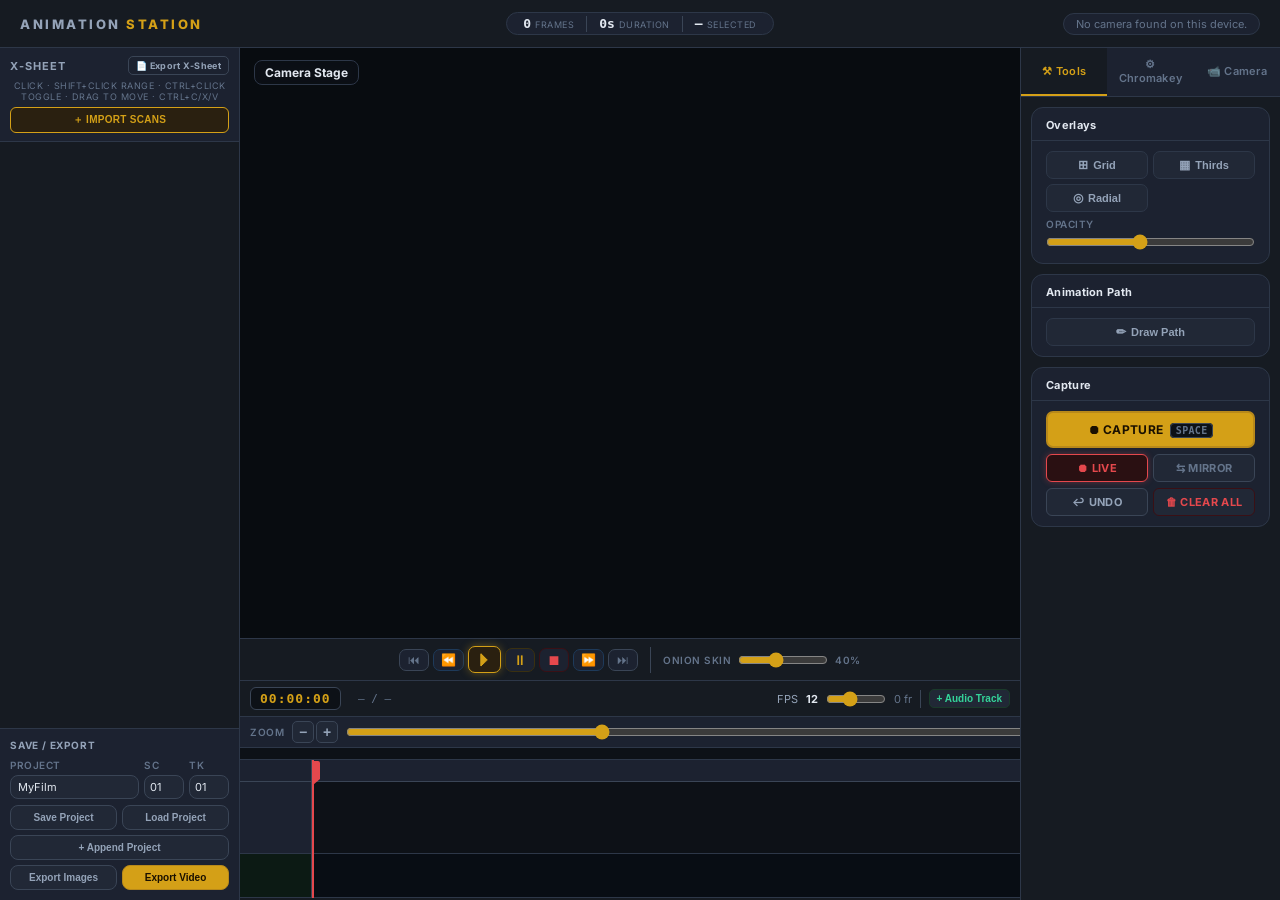
==== commit 7b8a6813: "Update animation app [2026-05-29 20:34]" ====
--- a/apps/animation/index.html
+++ b/apps/animation/index.html
@@ -3333,7 +3333,7 @@
     function pbPause() {
         if (!isPlaying) return;
         isPlaying = false; clearTimeout(playTimeout);
-        soundTracks.forEach(st => st.clips.forEach(clip => { if (clip.audio) clip.audio.pause(); }));
+        soundTracks.forEach(st => st.clips.forEach(clip => { if (clip._startTimeout) { clearTimeout(clip._startTimeout); clip._startTimeout = null; } if (clip.audio) clip.audio.pause(); }));
         playbackCanvas.style.display = 'none';
         document.getElementById('pb-play-btn').classList.add('active');
         document.getElementById('pb-pause-btn').classList.remove('active');
@@ -3342,7 +3342,7 @@
     }
     function pbStop() {
         if (isPlaying) { isPlaying = false; clearTimeout(playTimeout); }
-        soundTracks.forEach(st => st.clips.forEach(clip => { if (clip.audio) { clip.audio.pause(); clip.audio.currentTime = 0; } }));
+        soundTracks.forEach(st => st.clips.forEach(clip => { if (clip._startTimeout) { clearTimeout(clip._startTimeout); clip._startTimeout = null; } if (clip.audio) { clip.audio.pause(); clip.audio.currentTime = 0; } }));
         playbackCanvas.style.display = 'none';
         document.getElementById('pb-play-btn').classList.add('active');
         document.getElementById('pb-pause-btn').classList.remove('active');
@@ -4279,14 +4279,37 @@
     // ══════════════════════════════════════════════
 
     function sndPlayClipFrom(clip, playheadPx, fps) {
-        if (!clip.audio || !clip.audio.src) return;
+        if (!clip.audio) return;
+        // Cancel any previously scheduled delayed start
+        if (clip._startTimeout) { clearTimeout(clip._startTimeout); clip._startTimeout = null; }
+
         const offsetPx = playheadPx - clip.startPx;
-        if (offsetPx < 0 || offsetPx > clip.widthPx) return; // playhead outside visible clip
-        // trimStartPx shifts how far into the audio we actually start
-        const audioOffsetSec = ((offsetPx + clip.trimStartPx) / PX_PER_HOLD) / fps;
-        clip.audio.currentTime = Math.min(audioOffsetSec, clip.audio.duration || 0);
-        clip.audio.muted = clip.muted;
-        clip.audio.play().catch(() => {});
+
+        // Playhead is past the end of the clip — nothing to play
+        if (offsetPx > clip.widthPx) return;
+
+        const doPlay = (seekSec) => {
+            clip.audio.muted = clip.muted || false;
+            const dur = clip.audio.duration;
+            clip.audio.currentTime = (isFinite(dur) && seekSec > 0) ? Math.min(seekSec, dur) : 0;
+            clip.audio.play().catch(err => {
+                document.getElementById('status-msg').textContent = `Audio error: ${err.message}`;
+            });
+        };
+
+        if (offsetPx >= 0) {
+            // Playhead is inside the clip — play from the correct offset
+            const seekSec = (offsetPx + (clip.trimStartPx || 0)) / PX_PER_HOLD / fps;
+            doPlay(seekSec);
+        } else {
+            // Playhead is before the clip — schedule the start after the gap
+            const delayMs = (-offsetPx / PX_PER_HOLD / fps) * 1000;
+            const seekSec = (clip.trimStartPx || 0) / PX_PER_HOLD / fps;
+            clip._startTimeout = setTimeout(() => {
+                if (!isPlaying) return;
+                doPlay(seekSec);
+            }, delayMs);
+        }
     }
 
     // ── Track management ──
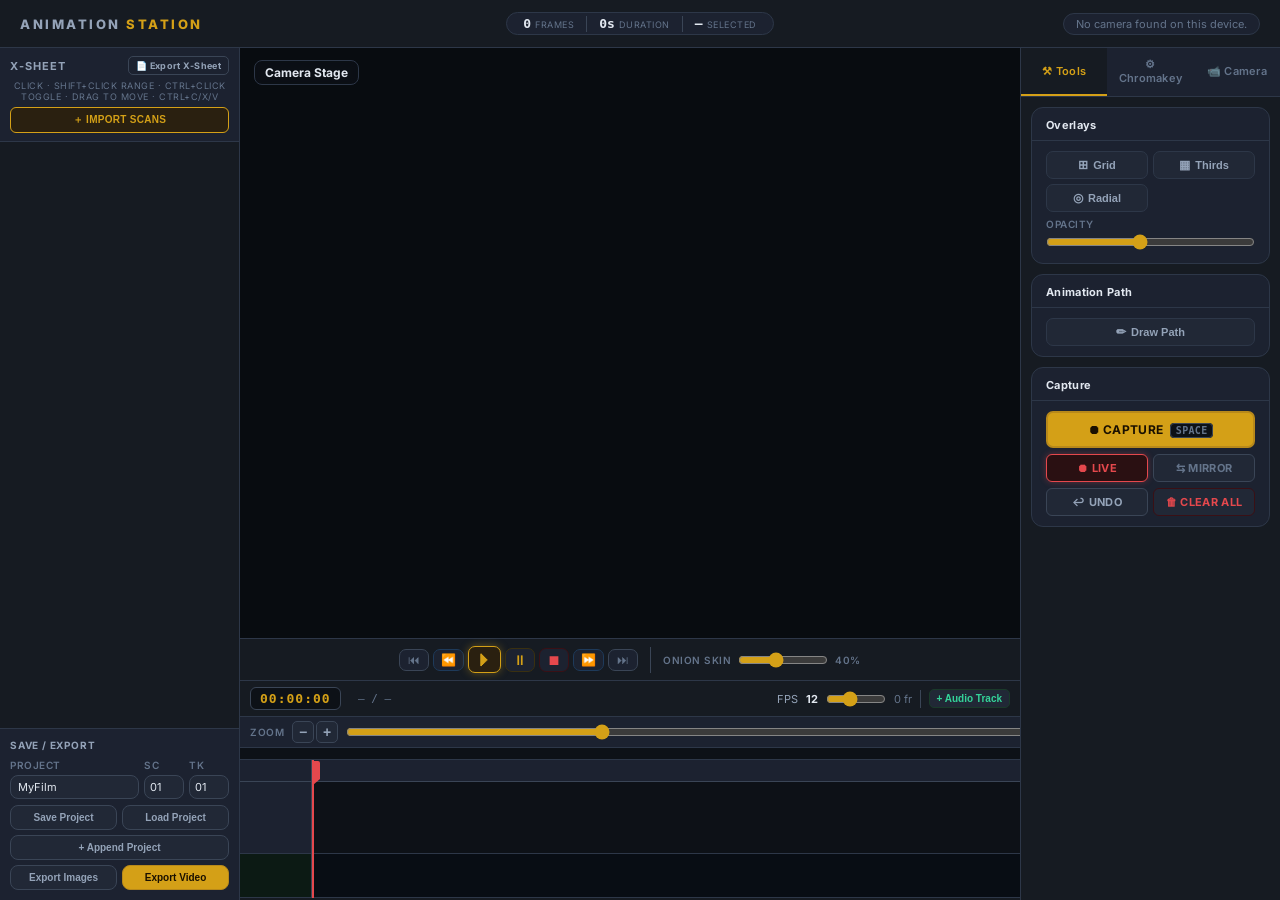
==== commit 17936db3: "Update animation app [2026-05-29 20:41]" ====
--- a/apps/animation/index.html
+++ b/apps/animation/index.html
@@ -4470,7 +4470,6 @@
         });
 
         if (window.tlUpdateScrollSlider) setTimeout(window.tlUpdateScrollSlider, 0);
-        inner.style.transform = `translateX(-${wrap.scrollLeft}px)`;
     }
 
     // Shim: old renderSoundClips → render all tracks
@@ -4562,7 +4561,8 @@
 
         function onMove(e) {
             const dx = (e.clientX - startMouseX) + (wrap.scrollLeft - startScroll);
-            clip.startPx = Math.max(0, startPx + dx);
+            const raw = Math.max(0, startPx + dx);
+            clip.startPx = Math.round(raw / PX_PER_HOLD) * PX_PER_HOLD;
             el.style.left = clip.startPx + 'px';
         }
         function onUp() {
@@ -4585,11 +4585,12 @@
         document.body.style.cursor = 'ew-resize'; document.body.style.userSelect = 'none';
         function onMove(e) {
             const dx = e.clientX - startMouseX;
-            const newTrim = Math.max(0, Math.min(maxTrim, startTrim + dx));
-            const trimDiff = newTrim - startTrim;
-            clip.trimStartPx = newTrim;
+            const rawTrim = Math.max(0, Math.min(maxTrim, startTrim + dx));
+            const snappedTrim = Math.round(rawTrim / PX_PER_HOLD) * PX_PER_HOLD;
+            const trimDiff = snappedTrim - startTrim;
+            clip.trimStartPx = snappedTrim;
             clip.startPx     = Math.max(0, startLeft + trimDiff);
-            clip.widthPx     = Math.max(20, startWidth - trimDiff);
+            clip.widthPx     = Math.max(PX_PER_HOLD, startWidth - trimDiff);
             el.style.left = clip.startPx + 'px'; el.style.width = clip.widthPx + 'px';
             const cvs = el.querySelector('canvas');
             if (cvs) { cvs.width = clip.widthPx; drawClipWaveform(cvs, clip); }
@@ -4610,7 +4611,8 @@
         document.body.style.cursor = 'ew-resize'; document.body.style.userSelect = 'none';
         function onMove(e) {
             const dx = e.clientX - startMouseX;
-            clip.widthPx = Math.max(20, Math.min(maxWidth, startWidth + dx));
+            const raw = Math.max(PX_PER_HOLD, Math.min(maxWidth, startWidth + dx));
+            clip.widthPx = Math.round(raw / PX_PER_HOLD) * PX_PER_HOLD;
             el.style.width = clip.widthPx + 'px';
             const cvs = el.querySelector('canvas');
             if (cvs) { cvs.width = clip.widthPx; drawClipWaveform(cvs, clip); }
@@ -4717,10 +4719,9 @@
         setTimeout(updateThumb, 0);
     })();
 
-    // Keep sound clips inner translated in sync with frame track scroll
+    // Expand sound clip inner width when timeline scrolls wider
     document.getElementById('tl-track-wrap').addEventListener('scroll', function() {
         document.querySelectorAll('.snd-clips-inner').forEach(inner => {
-            inner.style.transform = `translateX(-${this.scrollLeft}px)`;
             if (parseInt(inner.style.width) < this.scrollWidth)
                 inner.style.width = this.scrollWidth + 'px';
         });
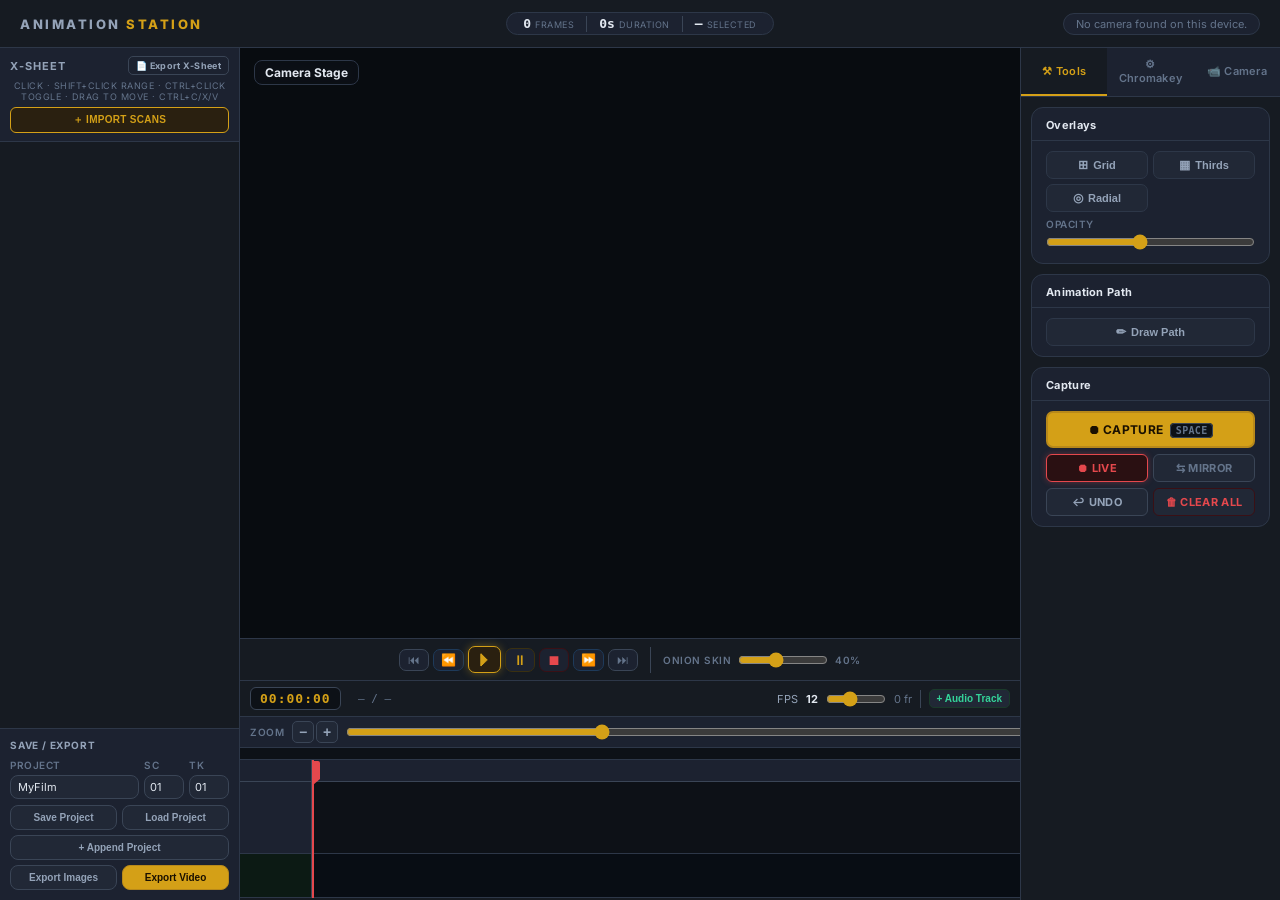
==== commit 904fe765: "Update animation app [2026-05-29 20:56]" ====
--- a/apps/animation/index.html
+++ b/apps/animation/index.html
@@ -1759,6 +1759,48 @@
     // ── Clipboard (copy/paste frames) ──
     let frameClipboard = [];  // array of deep-copied frame objects
 
+    // ── Undo history ──
+    const MAX_UNDO = 20;
+    let undoHistory = [];
+
+    function pushUndo() {
+        undoHistory.push({
+            frames:      frames.map(f => ({ ...f })),
+            soundTracks: soundTracks.map(st => ({
+                ...st,
+                clips: st.clips.map(c => ({ ...c }))
+            }))
+        });
+        if (undoHistory.length > MAX_UNDO) undoHistory.shift();
+    }
+
+    function performUndo() {
+        if (!undoHistory.length) {
+            document.getElementById('status-msg').textContent = 'Nothing to undo';
+            return;
+        }
+        const snap = undoHistory.pop();
+        // Restore frames — reattach audio/buffer refs from current clips by id
+        frames = snap.frames;
+        videoTracks[0].frames = frames;
+        // Restore sound tracks — reattach live audio/buffer objects
+        const liveClips = soundTracks.flatMap(t => t.clips);
+        soundTracks = snap.soundTracks.map(st => ({
+            ...st,
+            clips: st.clips.map(sc => {
+                const live = liveClips.find(c => c.id === sc.id);
+                return live ? { ...sc, audio: live.audio, buffer: live.buffer } : sc;
+            })
+        }));
+        selectedIndices.clear();
+        selectedClipId = null;
+        const newIdx = Math.min(Math.max(currentFrameIdx, 0), frames.length - 1);
+        currentFrameIdx = frames.length ? newIdx : -1;
+        renderUI();
+        if (currentFrameIdx >= 0) scrubTo(currentFrameIdx);
+        document.getElementById('status-msg').textContent = 'Undo';
+    }
+
     let overlayMode    = null;
     let overlayOpacity = 0.5;
 
@@ -2611,6 +2653,7 @@
     }
 
     function addFrame(dataURL, meta = {}) {
+        pushUndo();
         const newFrame = {
             data:   dataURL,
             hold:   1,
@@ -3049,6 +3092,7 @@
             ? Array.from(selectedIndices).sort((a, b) => a - b)
             : (currentFrameIdx >= 0 ? [currentFrameIdx] : []);
         if (!indices.length) { document.getElementById('status-msg').textContent = 'Nothing to cut'; return; }
+        pushUndo();
         frameClipboard = indices.map(i => ({ ...frames[i] }));
         updatePasteBar();
         // Remove frames in reverse-index order so splicing doesn't shift indices
@@ -3063,7 +3107,7 @@
 
     function pasteFrames() {
         if (!frameClipboard.length) { document.getElementById('status-msg').textContent = 'Clipboard is empty'; return; }
-        // Deep-clone clipboard so repeat pastes work independently
+        pushUndo();
         const pasted = frameClipboard.map(f => ({ ...f }));
         const insertAt = currentFrameIdx >= 0 ? currentFrameIdx + 1 : frames.length;
         frames.splice(insertAt, 0, ...pasted);
@@ -3077,6 +3121,7 @@
 
     function pasteFramesReversed() {
         if (!frameClipboard.length) { document.getElementById('status-msg').textContent = 'Clipboard is empty'; return; }
+        pushUndo();
         const pasted = frameClipboard.slice().reverse().map(f => ({ ...f }));
         const insertAt = currentFrameIdx >= 0 ? currentFrameIdx + 1 : frames.length;
         frames.splice(insertAt, 0, ...pasted);
@@ -3228,6 +3273,7 @@
     function handleDragOver(e) { e.preventDefault(); this.classList.add('over'); return false; }
     function handleDrop(e) {
         e.preventDefault();
+        pushUndo();
         const toIdx = parseInt(this.dataset.index);
         if (isDraggingGroup) {
             const sorted = Array.from(selectedIndices).sort((a,b) => a-b);
@@ -3254,7 +3300,7 @@
             r.classList.remove('dragging', 'over', 'drag-group-dragging'));
     }
 
-    function updateHold(idx, val) { frames[idx].hold = parseInt(val) || 1; renderUI(); }
+    function updateHold(idx, val) { pushUndo(); frames[idx].hold = parseInt(val) || 1; renderUI(); }
 
     // ── Live cell resize by dragging right edge ──
     function startCellResize(ev, idx, cellEl, badgeEl, vtrack) {
@@ -3515,6 +3561,7 @@
     function uploadJSON(e) {
         const reader = new FileReader();
         reader.onload = ev => {
+            pushUndo();
             const data = JSON.parse(ev.target.result);
             if (data.metadata) {
                 if (data.metadata.project) document.getElementById('meta-project').value = data.metadata.project;
@@ -3546,6 +3593,7 @@
     function appendJSON(e) {
         const reader = new FileReader();
         reader.onload = ev => {
+            pushUndo();
             const data = JSON.parse(ev.target.result);
             if (!data.frames || !data.frames.length) {
                 document.getElementById('status-msg').textContent = 'No frames found in that project file.';
@@ -4129,6 +4177,7 @@
     }
     function deleteSelectedFrame() {
         if (!frames.length || isPlaying) return;
+        pushUndo();
         // Multi-select: delete all selected frames
         if (selectedIndices.size > 1) {
             const indices = Array.from(selectedIndices).sort((a, b) => a - b);
@@ -4154,6 +4203,7 @@
     }
     function clearProject() {
         if (confirm('Start a new project? This will clear all frames and tracks.')) {
+            pushUndo();
             pbStop();
             videoTracks = [{ id: 1, name: 'V1', frames: [] }];
             soundTracks = [{ id: 1, name: 'A1', clips: [] }];
@@ -4220,14 +4270,22 @@
     window.onkeydown = e => {
         if (e.target.tagName==='INPUT'||e.target.tagName==='SELECT') return;
 
-        // ── Copy / Cut / Paste ──
+        // ── Undo / Copy / Cut / Paste ──
+        if ((e.ctrlKey || e.metaKey) && e.code === 'KeyZ') { e.preventDefault(); performUndo(); return; }
         if ((e.ctrlKey || e.metaKey) && e.code === 'KeyC') { e.preventDefault(); copyFrames(); return; }
         if ((e.ctrlKey || e.metaKey) && e.code === 'KeyX') { e.preventDefault(); cutFrames();  return; }
         if ((e.ctrlKey || e.metaKey) && e.shiftKey && e.code === 'KeyV') { e.preventDefault(); pasteFramesReversed(); return; }
         if ((e.ctrlKey || e.metaKey) && e.code === 'KeyV') { e.preventDefault(); pasteFrames(); return; }
 
-        if (e.code==='Space')      { e.preventDefault(); captureFrame(); }
-        if (e.code==='Backspace')  { e.preventDefault(); deleteSelectedFrame(); }
+        if (e.code==='Space')     { e.preventDefault(); captureFrame(); }
+        if (e.code==='Backspace') {
+            e.preventDefault();
+            if (selectedClipId !== null) {
+                removeClip(selectedClipId);
+            } else {
+                deleteSelectedFrame();
+            }
+        }
         if (e.code==='ArrowLeft')  { e.preventDefault(); pbStepBack(); }
         if (e.code==='ArrowRight') { e.preventDefault(); pbStepForward(); }
         if (e.code==='Home')       { e.preventDefault(); pbGoStart(); }
@@ -4540,6 +4598,7 @@
     function removeClip(id, strack) {
         if (!strack) strack = soundTracks.find(t => t.clips.some(c => c.id === id));
         if (!strack) return;
+        pushUndo();
         const clip = strack.clips.find(c => c.id === id);
         if (clip && clip.audio) { clip.audio.pause(); clip.audio.src = ''; }
         strack.clips = strack.clips.filter(c => c.id !== id);
@@ -4566,6 +4625,7 @@
             el.style.left = clip.startPx + 'px';
         }
         function onUp() {
+            pushUndo();
             el.classList.remove('dragging-clip');
             document.body.style.cursor = '';
             document.body.style.userSelect = '';
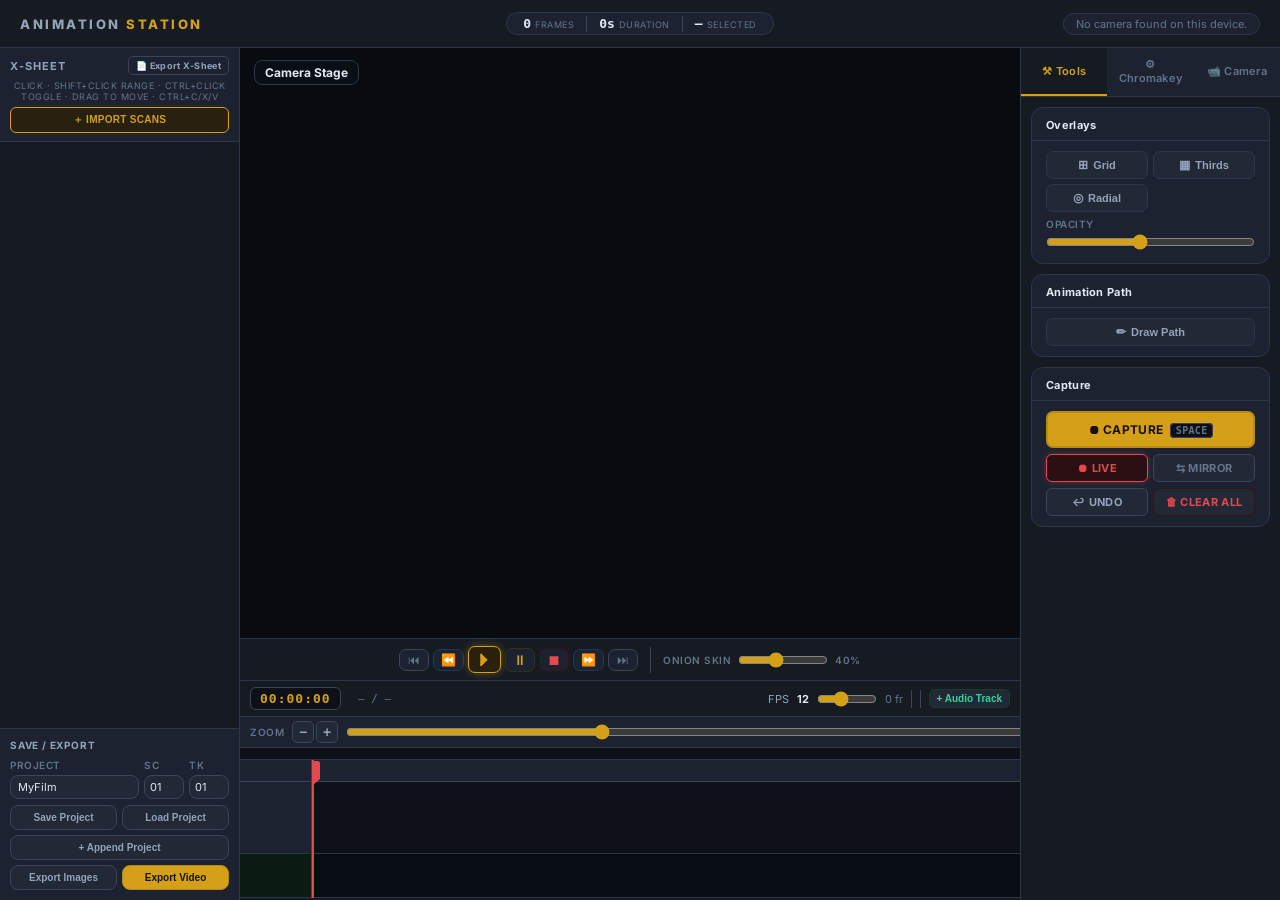
==== commit a2b65d8a: "Update animation app [2026-05-29 21:00]" ====
--- a/apps/animation/index.html
+++ b/apps/animation/index.html
@@ -1417,6 +1417,12 @@
                     <input type="range" id="fps-slider" min="1" max="30" value="12">
                 </div>
                 <div class="tl-framecount"><span id="frame-count">0</span> fr</div>
+                <div style="width:1px; height:18px; background:var(--border2); flex-shrink:0;"></div>
+                <div id="clip-vol-control" style="display:none; align-items:center; gap:6px; flex-shrink:0;">
+                    <span style="font-size:10px; color:var(--text3); white-space:nowrap;">🔊 <span id="clip-vol-name" style="color:var(--text2); max-width:80px; overflow:hidden; text-overflow:ellipsis; display:inline-block; vertical-align:bottom;"></span></span>
+                    <input type="range" id="clip-vol-slider" min="0" max="150" value="100" style="width:80px; accent-color:#34d399;" oninput="setClipVolume(this.value)">
+                    <span id="clip-vol-pct" style="font-size:10px; font-family:monospace; color:#34d399; min-width:34px;">100%</span>
+                </div>
                 <div style="width:1px; height:18px; background:var(--border2); flex-shrink:0;"></div>
                 <button class="snd-btn" onclick="addSoundTrack()" title="Add audio track" style="color:#34d399; border-color:#1a3a2a; white-space:nowrap;">+ Audio Track</button>
             </div>
@@ -3754,9 +3760,12 @@
                     const trimStartSec  = clip.trimStartPx / pxPerSec;
                     const clipDurSec    = clip.widthPx     / pxPerSec;
 
-                    const src = offlineCtx.createBufferSource();
+                    const src  = offlineCtx.createBufferSource();
+                    const gain = offlineCtx.createGain();
+                    gain.gain.value = Math.min(1.5, clip.volume ?? 1);
                     src.buffer = clip.buffer;
-                    src.connect(offlineCtx.destination);
+                    src.connect(gain);
+                    gain.connect(offlineCtx.destination);
                     // offset into the buffer where we start reading (trim)
                     const bufOffset = Math.max(0, trimStartSec);
                     // when in the timeline the clip starts playing
@@ -4347,7 +4356,8 @@
         if (offsetPx > clip.widthPx) return;
 
         const doPlay = (seekSec) => {
-            clip.audio.muted = clip.muted || false;
+            clip.audio.muted  = clip.muted || false;
+            clip.audio.volume = Math.min(1, clip.volume ?? 1);
             const dur = clip.audio.duration;
             clip.audio.currentTime = (isFinite(dur) && seekSec > 0) ? Math.min(seekSec, dur) : 0;
             clip.audio.play().catch(err => {
@@ -4426,6 +4436,7 @@
             trimStartPx: 0,
             fullWidthPx: 200,
             muted:       false,
+            volume:      1,
             color:       colorDef,
         };
         clip.audio.src  = clip.audioUrl;
@@ -4515,6 +4526,7 @@
                 if (ev.target === del)  return;
                 selectedClipId = clip.id;
                 renderSoundClipsForTrack(strack);
+                updateClipVolumeUI(clip);
                 startClipDrag(ev, clip, el, strack);
             });
             el.addEventListener('dblclick', ev => {
@@ -4602,7 +4614,7 @@
         const clip = strack.clips.find(c => c.id === id);
         if (clip && clip.audio) { clip.audio.pause(); clip.audio.src = ''; }
         strack.clips = strack.clips.filter(c => c.id !== id);
-        if (selectedClipId === id) selectedClipId = null;
+        if (selectedClipId === id) { selectedClipId = null; updateClipVolumeUI(null); }
         renderSoundClipsForTrack(strack);
     }
 
@@ -4786,6 +4798,25 @@
                 inner.style.width = this.scrollWidth + 'px';
         });
     });
+
+    function updateClipVolumeUI(clip) {
+        const ctrl = document.getElementById('clip-vol-control');
+        if (!clip) { ctrl.style.display = 'none'; return; }
+        ctrl.style.display = 'flex';
+        document.getElementById('clip-vol-name').textContent = clip.fileName || '';
+        const pct = Math.round((clip.volume ?? 1) * 100);
+        document.getElementById('clip-vol-slider').value = pct;
+        document.getElementById('clip-vol-pct').textContent = pct + '%';
+    }
+
+    function setClipVolume(val) {
+        const pct = parseInt(val);
+        document.getElementById('clip-vol-pct').textContent = pct + '%';
+        const clip = soundTracks.flatMap(t => t.clips).find(c => c.id === selectedClipId);
+        if (!clip) return;
+        clip.volume = pct / 100;
+        if (clip.audio) clip.audio.volume = Math.min(1, clip.volume);
+    }
 
     initRulerScrub();
     init();  // Prompt for camera permission and start preview on load
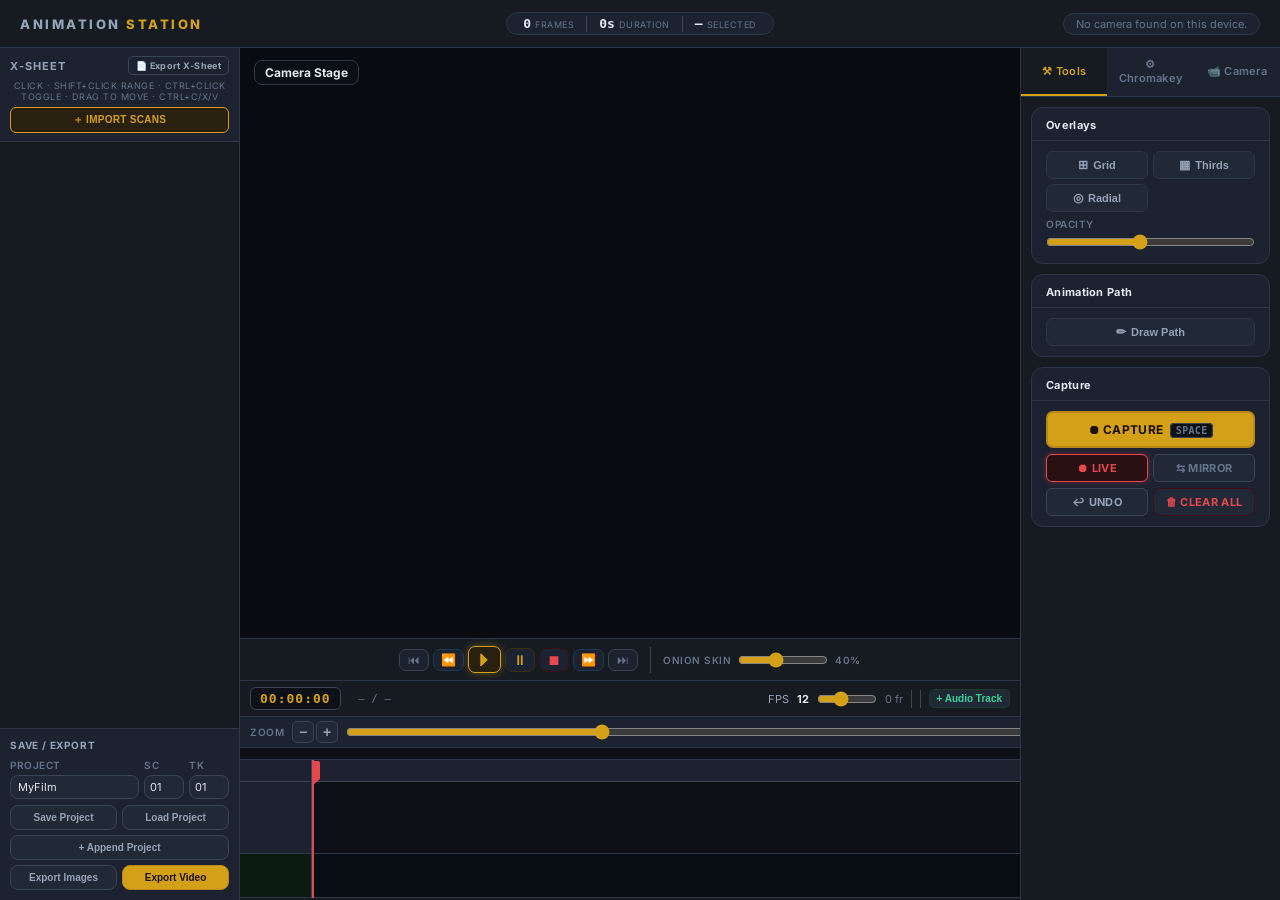
==== commit b7e584f0: "Update animation app [2026-05-31 22:13]" ====
--- a/apps/animation/index.html
+++ b/apps/animation/index.html
@@ -3544,11 +3544,46 @@
     }
 
     // ── Project data ──
-    function downloadJSON() {
+    async function downloadJSON() {
+        const statusEl = document.getElementById('status-msg');
+        statusEl.textContent = 'Saving…';
         const baseName = buildBaseName();
         const maskData = maskPixels && maskPixels.some(v=>v>0)
             ? btoa(String.fromCharCode(...maskPixels))
             : null;
+
+        // Serialize sound tracks — convert each clip's blob URL to a base64 data URL
+        const savedSoundTracks = await Promise.all(soundTracks.map(async st => ({
+            id:   st.id,
+            name: st.name,
+            clips: await Promise.all(st.clips.map(async clip => {
+                let audioData = null;
+                if (clip.audioUrl) {
+                    try {
+                        const res  = await fetch(clip.audioUrl);
+                        const blob = await res.blob();
+                        audioData  = await new Promise(resolve => {
+                            const fr = new FileReader();
+                            fr.onloadend = () => resolve(fr.result);
+                            fr.readAsDataURL(blob);
+                        });
+                    } catch(e) { /* skip if fetch fails */ }
+                }
+                return {
+                    id:          clip.id,
+                    fileName:    clip.fileName,
+                    startPx:     clip.startPx,
+                    widthPx:     clip.widthPx,
+                    trimStartPx: clip.trimStartPx,
+                    fullWidthPx: clip.fullWidthPx,
+                    muted:       clip.muted,
+                    volume:      clip.volume ?? 1,
+                    color:       clip.color,
+                    audioData,
+                };
+            }))
+        })));
+
         const data = {
             metadata: {
                 project: document.getElementById('meta-project').value,
@@ -3556,18 +3591,23 @@
                 take:    document.getElementById('meta-take').value,
             },
             maskData,
-            frames
+            frames,
+            soundTracks: savedSoundTracks,
         };
         const blob = new Blob([JSON.stringify(data)], { type: 'application/json' });
         const a = document.createElement('a');
         a.href = URL.createObjectURL(blob);
         a.download = `${baseName}.json`;
         a.click();
-    }
+        statusEl.textContent = 'Project saved.';
+    }
+
     function uploadJSON(e) {
         const reader = new FileReader();
-        reader.onload = ev => {
+        reader.onload = async ev => {
             pushUndo();
+            const statusEl = document.getElementById('status-msg');
+            statusEl.textContent = 'Loading…';
             const data = JSON.parse(ev.target.result);
             if (data.metadata) {
                 if (data.metadata.project) document.getElementById('meta-project').value = data.metadata.project;
@@ -3578,12 +3618,7 @@
                 const bin = atob(data.maskData);
                 maskPixels = new Uint8Array(bin.length);
                 for (let i = 0; i < bin.length; i++) maskPixels[i] = bin.charCodeAt(i);
-                // Apply to canvas once camera is ready (defer)
-                setTimeout(() => {
-                    initMaskPixels();
-                    renderMaskCanvas();
-                    maskCanvas.style.display = 'block';
-                }, 300);
+                setTimeout(() => { initMaskPixels(); renderMaskCanvas(); maskCanvas.style.display = 'block'; }, 300);
             } else {
                 maskPixels = null;
                 maskCtx.clearRect(0, 0, maskCanvas.width, maskCanvas.height);
@@ -3591,8 +3626,60 @@
             }
             frames = data.frames;
             videoTracks[0].frames = frames;
+
+            // Restore sound tracks if present
+            if (data.soundTracks && data.soundTracks.length) {
+                // Stop and clear existing clips
+                soundTracks.forEach(st => st.clips.forEach(c => { if (c.audio) { c.audio.pause(); c.audio.src = ''; } }));
+                soundTracks = data.soundTracks.map(st => ({ id: st.id, name: st.name, clips: [] }));
+
+                for (let ti = 0; ti < data.soundTracks.length; ti++) {
+                    const savedTrack = data.soundTracks[ti];
+                    const track      = soundTracks[ti];
+                    for (const sc of savedTrack.clips) {
+                        if (!sc.audioData) continue;
+                        statusEl.textContent = `Restoring audio: ${sc.fileName}…`;
+                        try {
+                            const res      = await fetch(sc.audioData);
+                            const blob     = await res.blob();
+                            const audioUrl = URL.createObjectURL(blob);
+                            const clip = {
+                                id:          sc.id,
+                                fileName:    sc.fileName,
+                                audioUrl,
+                                buffer:      null,
+                                audio:       new Audio(),
+                                startPx:     sc.startPx,
+                                widthPx:     sc.widthPx,
+                                trimStartPx: sc.trimStartPx,
+                                fullWidthPx: sc.fullWidthPx,
+                                muted:       sc.muted  || false,
+                                volume:      sc.volume ?? 1,
+                                color:       sc.color  || CLIP_COLORS[sndClipIdSeq % CLIP_COLORS.length],
+                            };
+                            clip.audio.src = audioUrl;
+                            // Decode buffer for waveform
+                            try {
+                                if (!soundAudioCtx) soundAudioCtx = new (window.AudioContext || window.webkitAudioContext)();
+                                const arrayBuf = await blob.arrayBuffer();
+                                clip.buffer = await soundAudioCtx.decodeAudioData(arrayBuf);
+                            } catch(e) { /* waveform unavailable but playback still works */ }
+                            track.clips.push(clip);
+                            sndClipIdSeq = Math.max(sndClipIdSeq, sc.id);
+                        } catch(e) {
+                            statusEl.textContent = `Could not restore audio: ${sc.fileName}`;
+                        }
+                    }
+                }
+                // Keep trackIdSeq ahead of any restored IDs
+                const maxTrackId = data.soundTracks.reduce((m, t) => Math.max(m, t.id), 0);
+                trackIdSeq = Math.max(trackIdSeq, maxTrackId + 1);
+            }
+
             selectedIndices.clear();
-            renderUI(); scrubTo(frames.length - 1);
+            renderUI();
+            scrubTo(frames.length - 1);
+            statusEl.textContent = 'Project loaded.';
         };
         reader.readAsText(e.target.files[0]);
     }
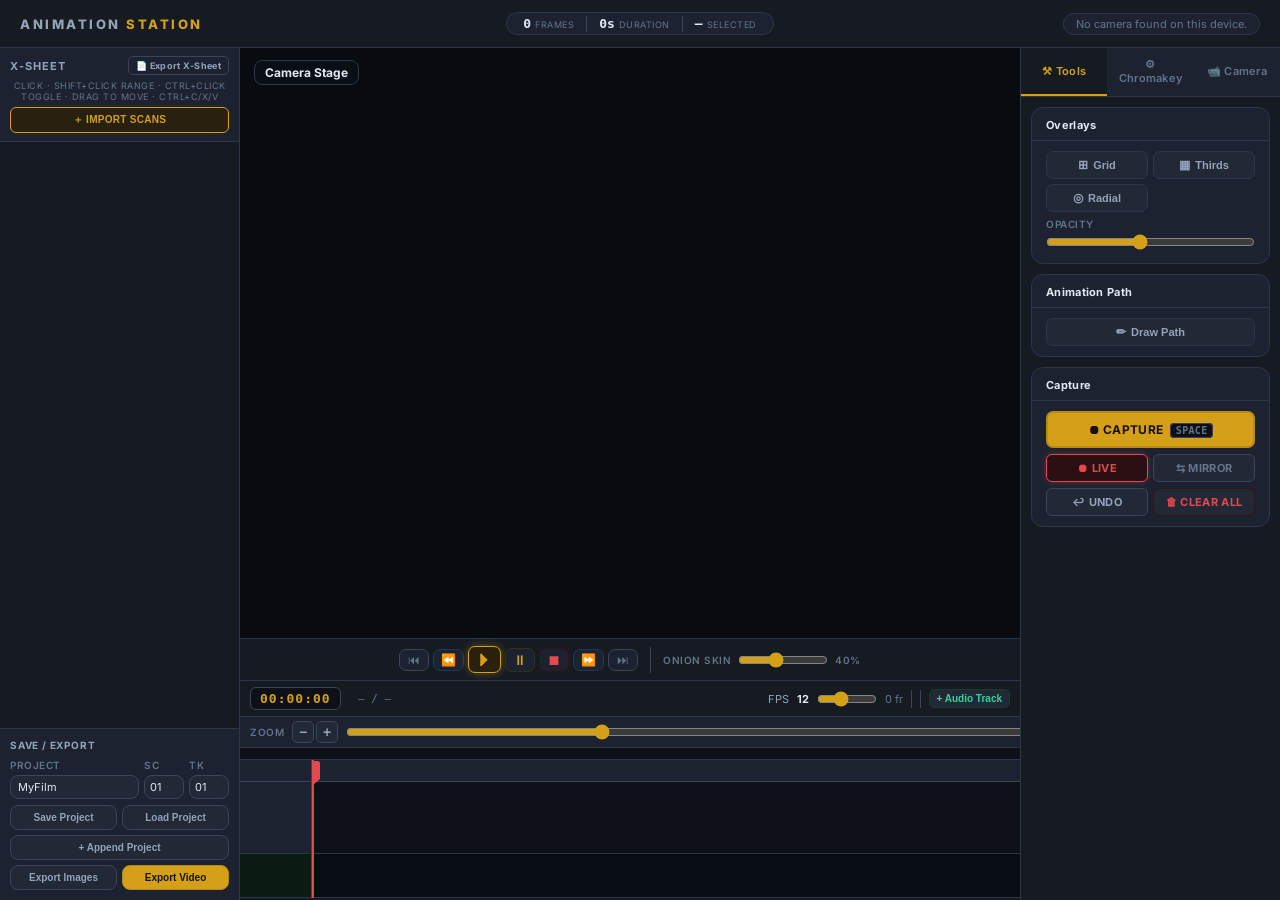
==== commit 8d0d2897: "Update animation app [2026-05-31 22:25]" ====
--- a/apps/animation/index.html
+++ b/apps/animation/index.html
@@ -4794,8 +4794,19 @@
     // ── Timeline Zoom & Scroll ──
     function tlZoomApply(sliderVal) {
         // Map slider 1-10 to PX_BASE-PX_MAX with a slight curve
+        const oldPPH = PX_PER_HOLD;
         const t = (sliderVal - 1) / 9;
         PX_PER_HOLD = Math.round(PX_BASE + t * t * (PX_MAX - PX_BASE));
+        // Rescale all clip pixel positions so they stay locked to their frames
+        if (oldPPH !== PX_PER_HOLD && oldPPH > 0) {
+            const ratio = PX_PER_HOLD / oldPPH;
+            soundTracks.forEach(st => st.clips.forEach(clip => {
+                clip.startPx     = Math.round(clip.startPx     * ratio);
+                clip.widthPx     = Math.round(clip.widthPx     * ratio);
+                clip.trimStartPx = Math.round(clip.trimStartPx * ratio);
+                clip.fullWidthPx = Math.round(clip.fullWidthPx * ratio);
+            }));
+        }
         document.getElementById('tl-zoom-val').textContent = parseFloat(sliderVal).toFixed(2).replace(/\.?0+$/, '') + '×';
         renderUI();
         tlUpdateScrollSlider();
